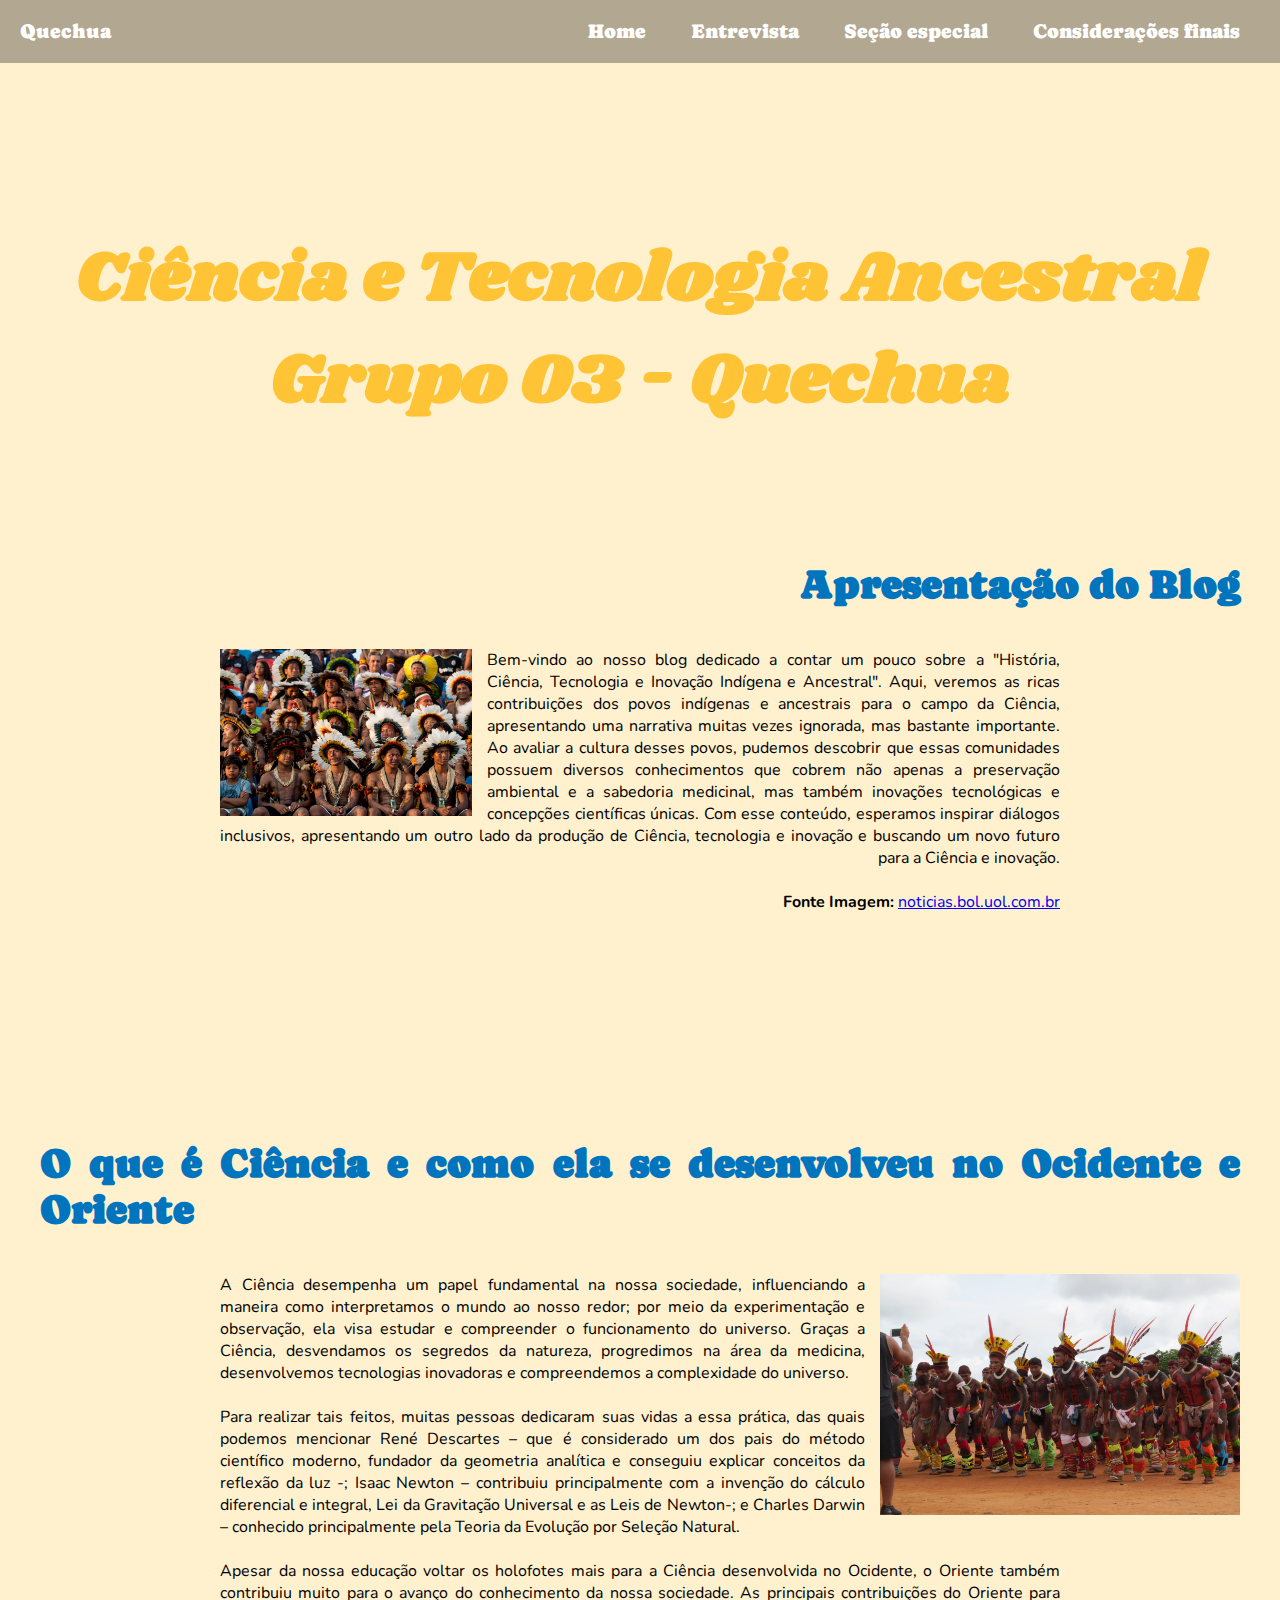
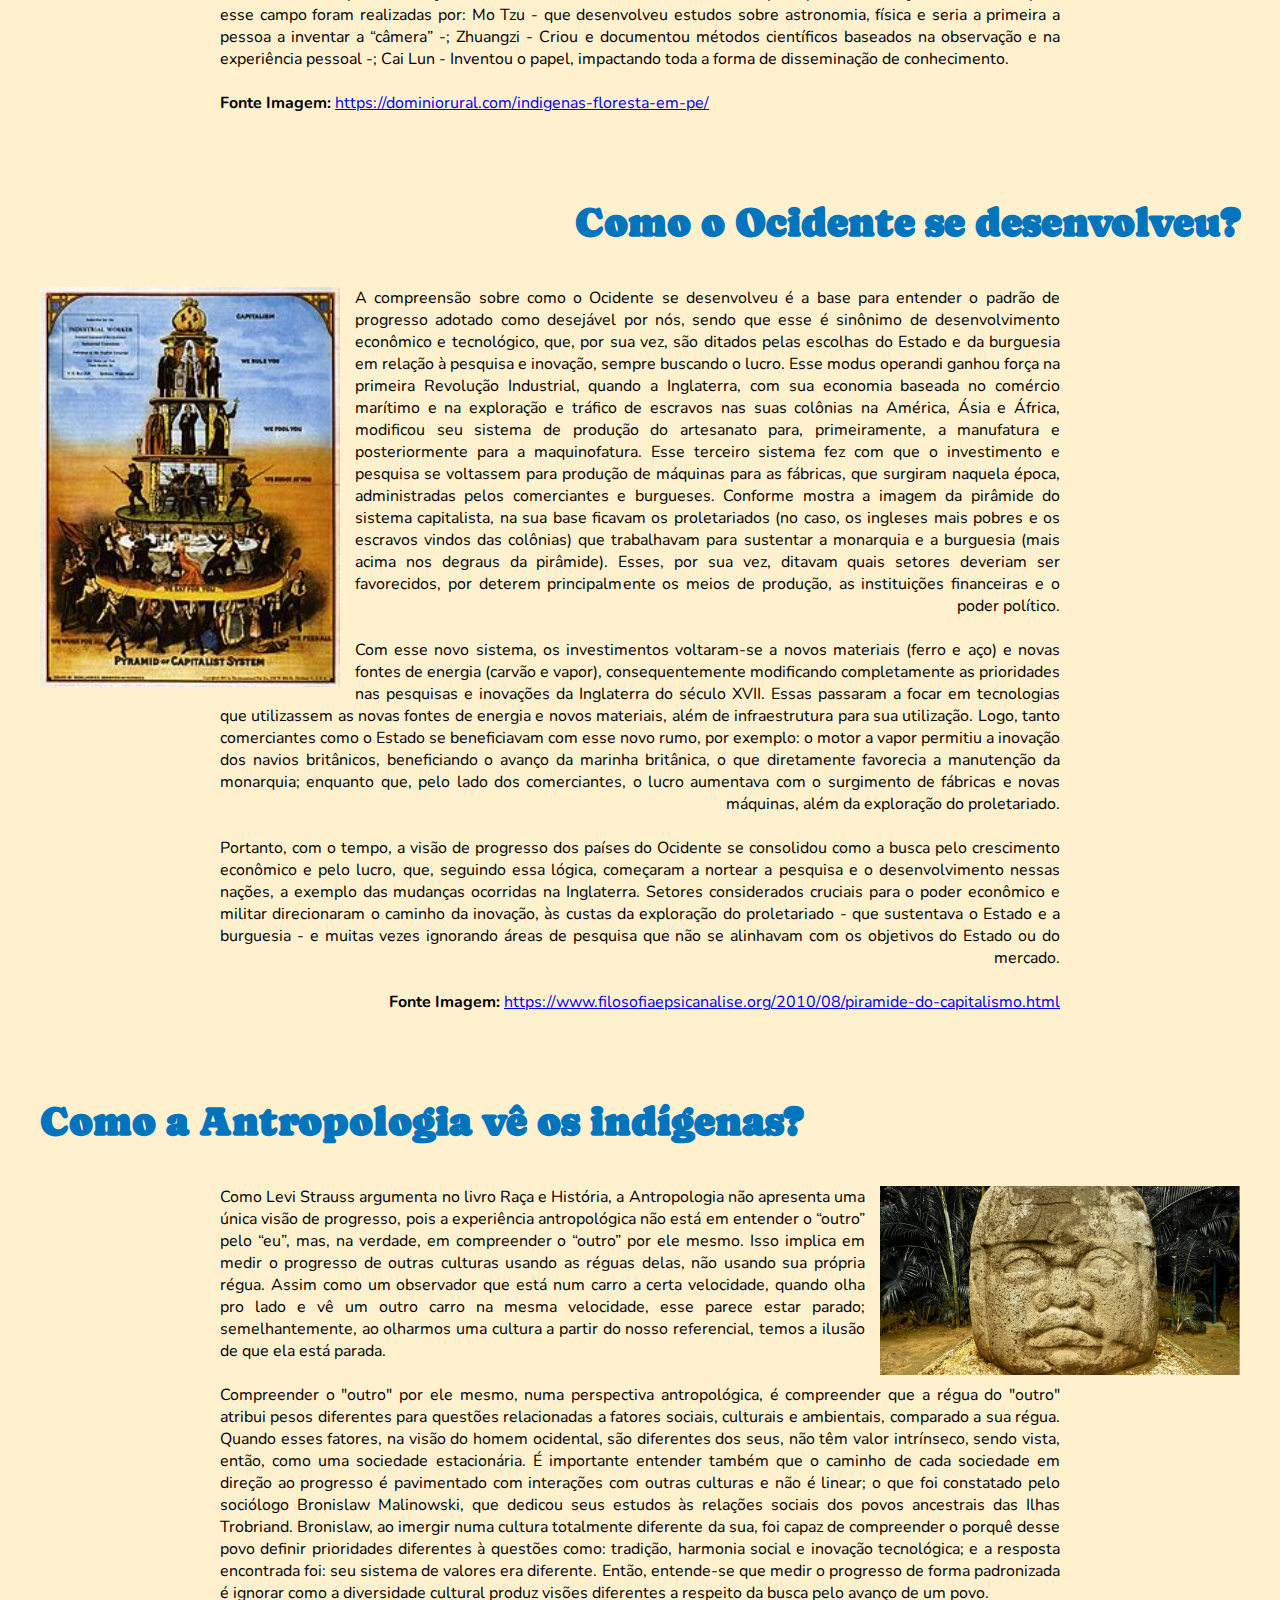
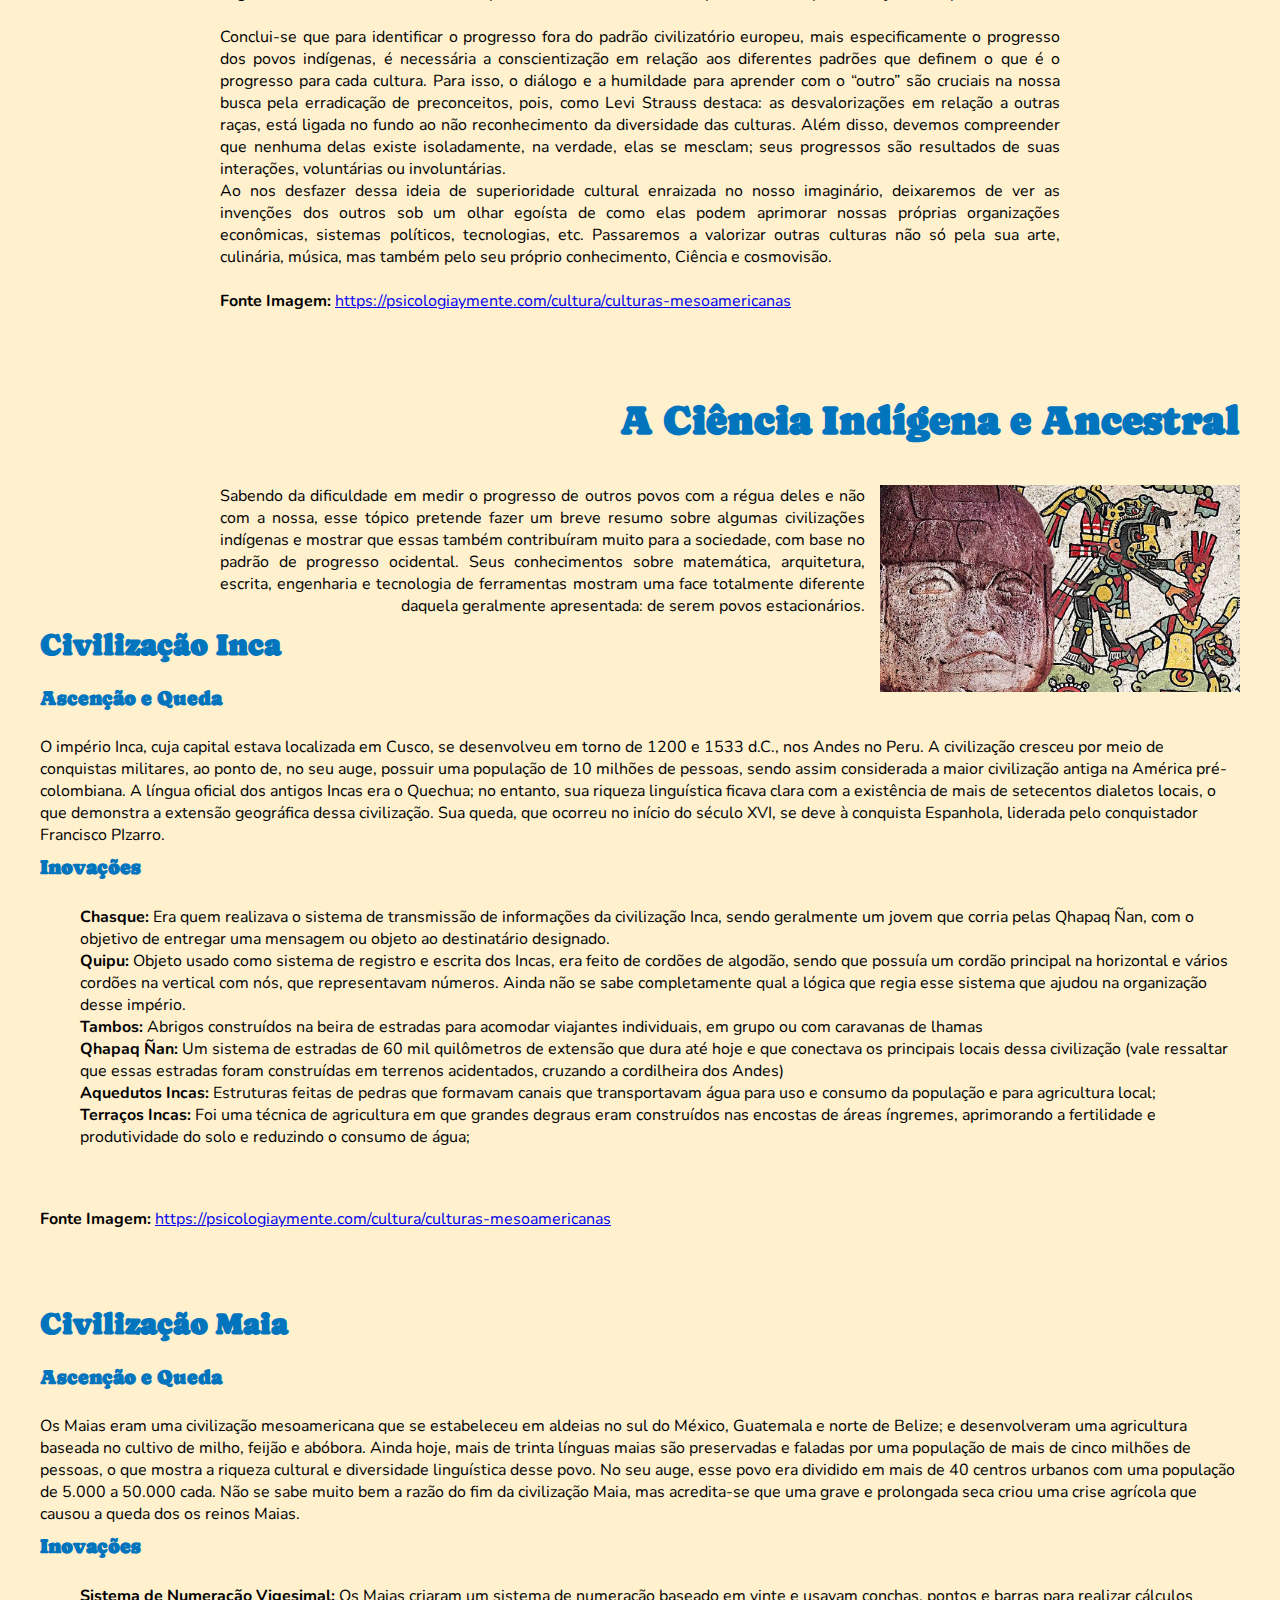
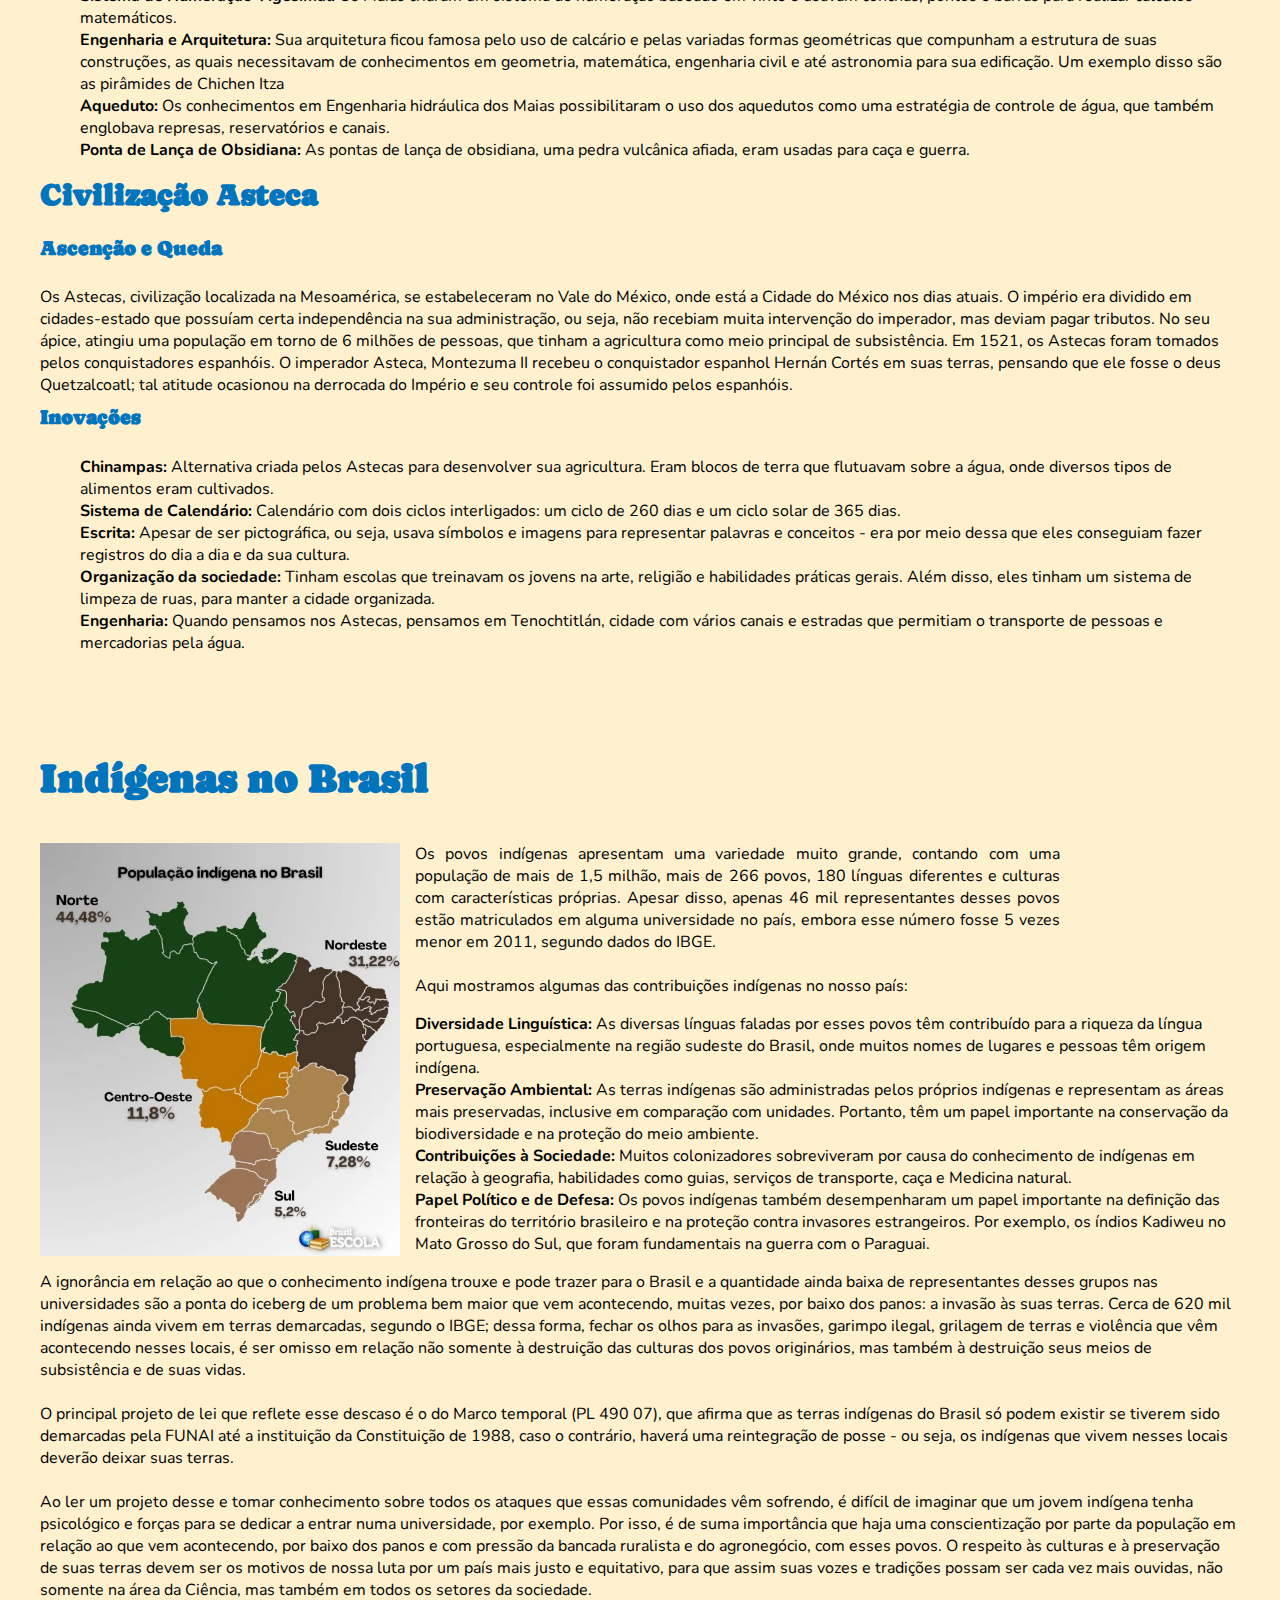
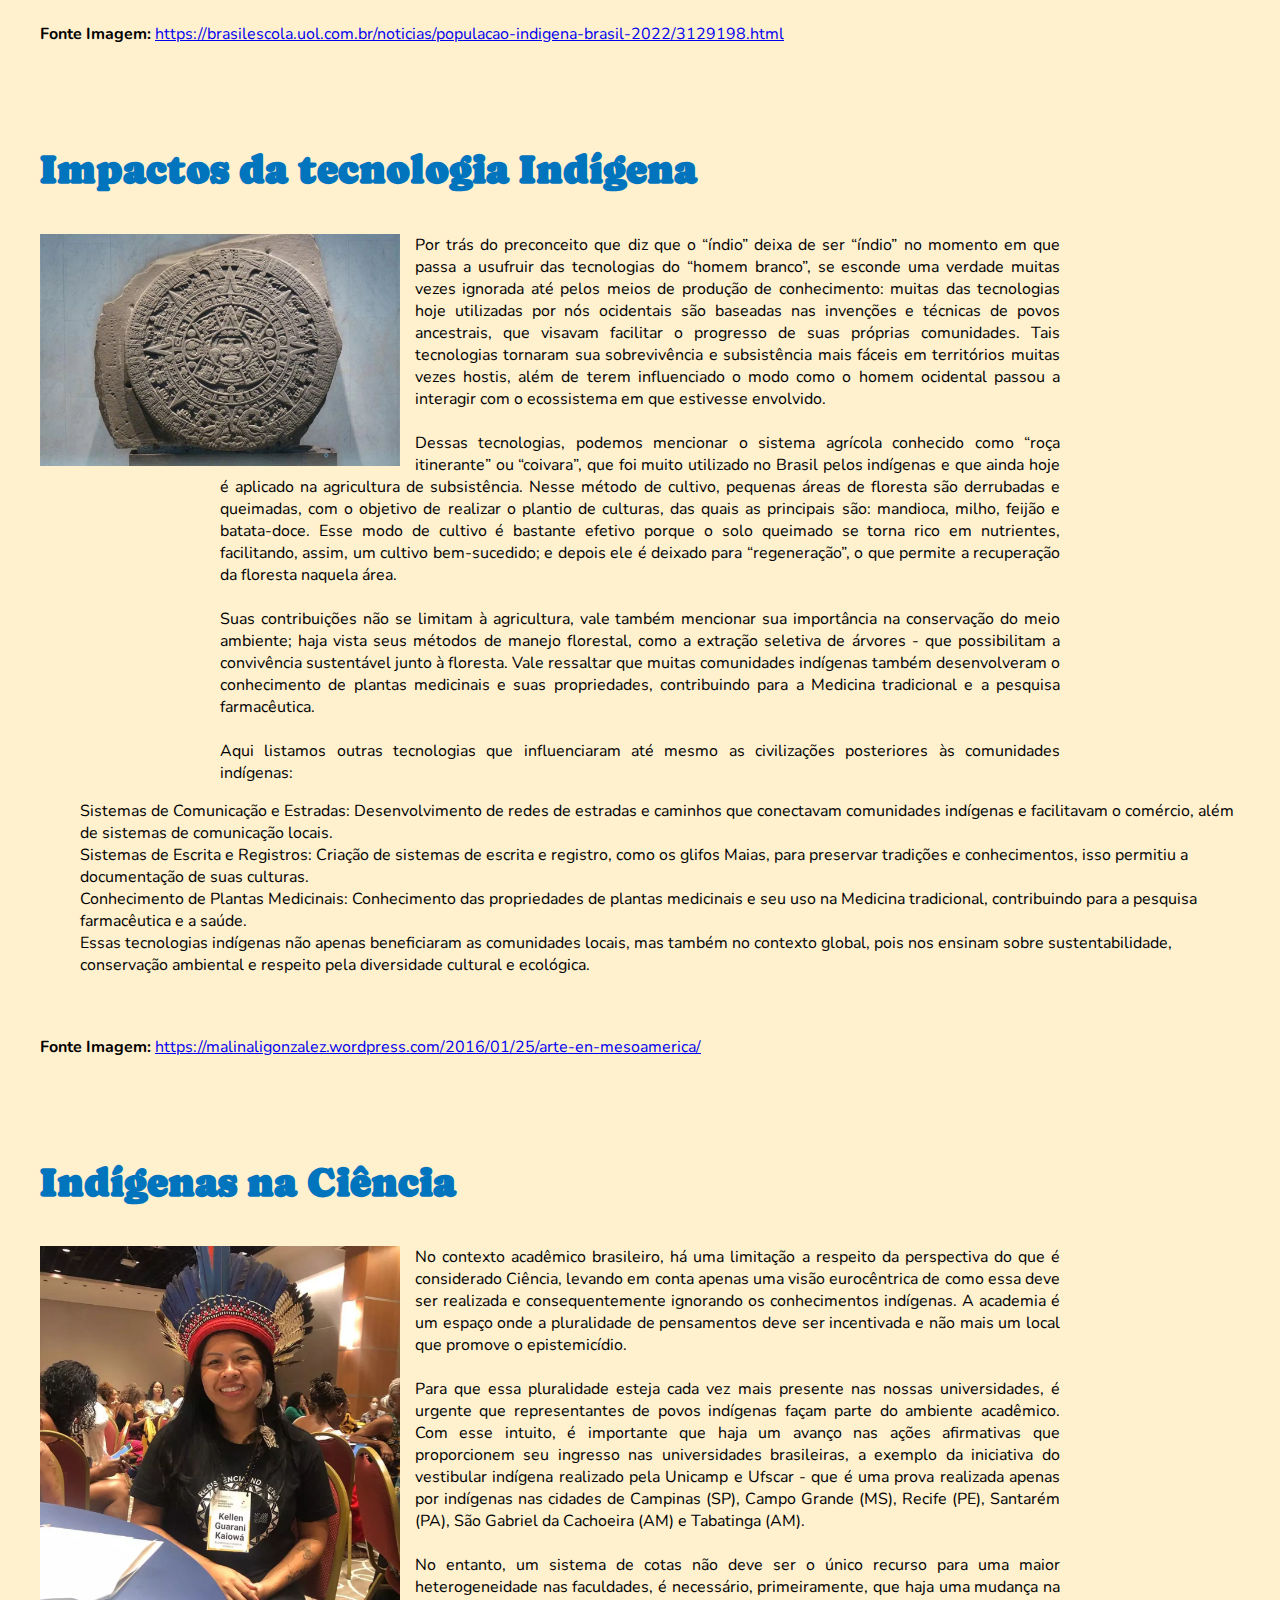
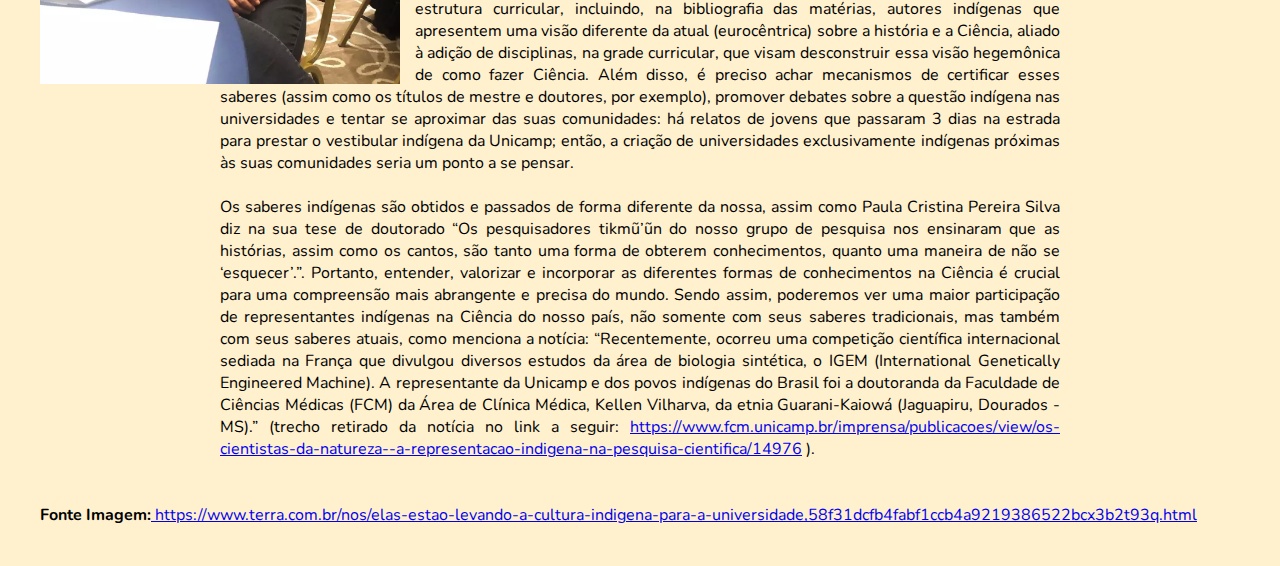
==== index.html @ 3c8a1bf6 "Nunca acaba" ====
<!DOCTYPE html>
<html lang="pt-BR">
<head>
    <meta charset="UTF-8">
    <meta name="viewport" content="width=device-width, initial-scale=1.0">
    <title>Blog Quechua</title>
    <link rel="stylesheet" href="styles.css">

    <link rel="preconnect" href="https://fonts.googleapis.com">
    <link rel="preconnect" href="https://fonts.gstatic.com" crossorigin>
    <link href="https://fonts.googleapis.com/css2?family=Dela+Gothic+One&family=Inter:wght@300&family=Shrikhand&display=swap" rel="stylesheet">
    <link href="https://fonts.googleapis.com/css2?family=Caprasimo&family=Dela+Gothic+One&family=Inter:wght@300&family=Shrikhand&display=swap" rel="stylesheet">
    <link href="https://fonts.googleapis.com/css2?family=Nunito:wght@300&display=swap" rel="stylesheet">
</head> 

<header>
    <div class="navbar">
        <div id="title">Quechua</div>
        <div>
            <a href="index.html">Home</a>
            <a href="entrevista.html">Entrevista</a>
            <a href="secaoespecial.html">Seção especial</a>
            <a href="consideracoesfinais.html">Considerações finais</a>

        </div>
    </div>

    <div class="video-container">
        <video autoplay loop muted id="video-bg" src="midia/vid2.mp4"></video>
    </div>

    <h1 id="headBar" style="white-space: pre-line">Ciência e Tecnologia Ancestral 
        Grupo 03 - Quechua</h1>
</header>

<body style="background-color: #FFF0CE;">
    
    <div class="content"><br>
        <h1 class="blog-title" id="boxRight">Apresentação do Blog</h1>
        
        <p class="blog-text" id="boxRight">
            <img class="blog-image" src="midia/image.jpg" id="imageRight" alt="Imagem 2">
            Bem-vindo ao nosso blog dedicado a contar um pouco sobre a "História, Ciência, Tecnologia e Inovação Indígena e
            Ancestral". Aqui, veremos as ricas contribuições dos povos indígenas e ancestrais para o campo da Ciência, apresentando
            uma narrativa muitas vezes ignorada, mas bastante importante. Ao avaliar a cultura desses povos, pudemos descobrir que
            essas comunidades possuem diversos conhecimentos que cobrem não apenas a preservação ambiental e a sabedoria medicinal,
            mas também inovações tecnológicas e concepções científicas únicas. Com esse conteúdo, esperamos inspirar diálogos
            inclusivos, apresentando um outro lado da produção de Ciência, tecnologia e inovação e buscando um novo futuro para a
            Ciência e inovação.<br><br>
            <b>Fonte Imagem:</b> <a href="noticias.bol.uol.com.br">noticias.bol.uol.com.br</a>
        </p>
    </div><br><br><br>

    <div class="content-box">
        <div class="content">
            <h1 class="blog-title" id="boxLeft">O que é Ciência e como ela se desenvolveu no Ocidente e Oriente</h1>
            <img class="blog-image" src="midia/image2.jpg" id="imageLeft" alt="Imagem 1">
            <p class="blog-text" id="boxLeft">
                A Ciência desempenha um papel fundamental na nossa sociedade, influenciando a maneira como interpretamos o mundo ao nosso redor; por meio da experimentação e observação, ela visa estudar e compreender o funcionamento do universo. Graças a Ciência, desvendamos os segredos da natureza, progredimos na área da medicina, desenvolvemos tecnologias inovadoras e compreendemos a complexidade do universo.
                <br><br> Para realizar tais feitos, muitas pessoas dedicaram suas vidas a essa prática, das quais podemos mencionar René Descartes – que é considerado um dos pais do método científico moderno, fundador da geometria analítica e conseguiu explicar conceitos da reflexão da luz -; Isaac Newton – contribuiu principalmente com a invenção do cálculo diferencial e integral, Lei da Gravitação Universal e as Leis de Newton-; e Charles Darwin – conhecido principalmente pela Teoria da Evolução por Seleção Natural.
                <br><br>Apesar da nossa educação voltar os holofotes mais para a Ciência desenvolvida no Ocidente, o Oriente também contribuiu muito para o avanço do conhecimento da nossa sociedade. As principais contribuições do Oriente para esse campo foram realizadas por: Mo Tzu - que desenvolveu estudos sobre astronomia, física e seria a primeira a pessoa a inventar a “câmera” -; Zhuangzi - Criou e documentou métodos científicos baseados na observação e na experiência pessoal -; Cai Lun - Inventou o papel, impactando toda a forma de disseminação de conhecimento.
                <br><br><b>Fonte Imagem:</b> <a href="https://dominiorural.com/indigenas-floresta-em-pe/">https://dominiorural.com/indigenas-floresta-em-pe/</a>
            </p>
        </div>
        
        <div class="content">
            <h1 class="blog-title" id="boxRight">Como o Ocidente se desenvolveu?</h1>
            <img class="blog-image" src="midia/piramide-capitalista.jpg" id="imageRight" alt="Imagem 2" height="400px" width="300px">
            <p class="blog-text" id="boxRight">
               
A compreensão sobre como o Ocidente se desenvolveu é a base para entender o padrão de progresso adotado como desejável por nós, sendo que esse é sinônimo de desenvolvimento econômico e tecnológico, que, por sua vez, são ditados pelas escolhas do Estado e da burguesia em relação à pesquisa e inovação, sempre buscando o lucro. Esse modus operandi ganhou força na primeira Revolução Industrial, quando a Inglaterra, com sua economia baseada no comércio marítimo e na exploração e tráfico de escravos nas suas colônias na América, Ásia e África, modificou seu sistema de produção do artesanato para, primeiramente, a manufatura e posteriormente para a maquinofatura. Esse terceiro sistema fez com que o investimento e pesquisa se voltassem para produção de máquinas para as fábricas, que surgiram naquela época, administradas pelos comerciantes e burgueses. 
Conforme mostra a imagem da pirâmide do sistema capitalista, na sua base ficavam os proletariados (no caso, os ingleses mais pobres e os escravos vindos das colônias) que trabalhavam para sustentar a monarquia e a burguesia (mais acima nos degraus da pirâmide). Esses, por sua vez, ditavam quais setores deveriam ser favorecidos, por deterem principalmente os meios de produção, as instituições financeiras e o poder político.

                <br><br>Com esse novo sistema, os investimentos voltaram-se a novos materiais (ferro e aço) e novas fontes de energia (carvão e vapor), consequentemente modificando completamente as prioridades nas pesquisas e inovações da Inglaterra do século XVII. Essas passaram a focar em tecnologias que utilizassem as novas fontes de energia e novos materiais, além de infraestrutura para sua utilização. Logo, tanto comerciantes como o Estado se beneficiavam com esse novo rumo, por exemplo: o motor a vapor permitiu a inovação dos navios britânicos, beneficiando o avanço da marinha britânica, o que diretamente favorecia a manutenção da monarquia; enquanto que, pelo lado dos comerciantes, o lucro aumentava com o surgimento de fábricas e novas máquinas, além da exploração do proletariado.

                <br><br>Portanto, com o tempo, a visão de progresso dos países do Ocidente se consolidou como a busca pelo crescimento econômico e pelo lucro, que, seguindo essa lógica, começaram a nortear a pesquisa e o desenvolvimento nessas nações, a exemplo das mudanças ocorridas na Inglaterra. Setores considerados cruciais para o poder econômico e militar direcionaram o caminho da inovação, às custas da exploração do proletariado - que sustentava o Estado e a burguesia -  e muitas vezes ignorando áreas de pesquisa que não se alinhavam com os objetivos do Estado ou do mercado. 

                <br><br><b>Fonte Imagem:</b> <a href="https://www.filosofiaepsicanalise.org/2010/08/piramide-do-capitalismo.html">https://www.filosofiaepsicanalise.org/2010/08/piramide-do-capitalismo.html</a>

            </p>
        </div>

        <div class="content">
            <h1 class="blog-title" id="boxLeft">
                Como a Antropologia vê os indígenas?</h1>
            <img class="blog-image" src="midia/image5.jpg" id="imageLeft" alt="Imagem 4">
            <p class="blog-text" id="boxLeft">
            
                Como Levi Strauss argumenta no livro Raça e História, a Antropologia não apresenta uma única visão de progresso, pois a experiência antropológica não está em entender o “outro” pelo “eu”, mas, na verdade, em compreender o “outro” por ele mesmo. Isso implica em medir o progresso de outras culturas usando as réguas delas, não usando sua própria régua. Assim como um observador que está num carro a certa velocidade, quando olha pro lado e vê um outro carro na mesma velocidade, esse parece estar parado; semelhantemente, ao olharmos uma cultura a partir do nosso referencial, temos a ilusão de que ela está parada.

                <br><br>Compreender o "outro" por ele mesmo, numa perspectiva antropológica, é compreender que a régua do "outro" atribui pesos diferentes para questões relacionadas a fatores sociais, culturais e ambientais, comparado a sua régua. Quando esses fatores, na visão do homem ocidental, são diferentes dos seus, não têm valor intrínseco, sendo vista, então, como uma sociedade estacionária. 
                É importante entender também que o caminho de cada sociedade em direção ao progresso é pavimentado com interações com outras culturas e não é linear; o que foi constatado pelo sociólogo Bronislaw Malinowski, que dedicou seus estudos às relações sociais dos povos ancestrais das Ilhas Trobriand.
              Bronislaw, ao imergir numa cultura totalmente diferente da sua, foi capaz de compreender o porquê desse povo definir prioridades diferentes à questões como: tradição, harmonia social e inovação tecnológica; e a resposta encontrada foi: seu sistema de valores era diferente. Então, entende-se que medir o progresso de forma padronizada é ignorar como a diversidade cultural produz visões diferentes a respeito da busca pelo avanço de um povo.

                <br><br>Conclui-se que para identificar o progresso fora do padrão civilizatório europeu, 
                mais especificamente o progresso dos povos indígenas, é necessária a conscientização em relação aos diferentes padrões que definem o que é o progresso para cada cultura. Para isso, o diálogo e a humildade para aprender com o “outro” são cruciais na nossa busca pela erradicação de preconceitos, pois, como Levi Strauss destaca: as desvalorizações em relação a outras raças, está ligada no fundo ao não reconhecimento da diversidade das culturas. Além disso, devemos compreender que nenhuma delas existe isoladamente, na verdade, elas se mesclam; seus progressos são resultados de suas interações, voluntárias ou involuntárias.
                <br>Ao nos desfazer dessa ideia de superioridade cultural enraizada no nosso imaginário, deixaremos de ver as invenções dos outros sob um olhar egoísta de como elas podem aprimorar nossas próprias organizações econômicas, sistemas políticos, tecnologias, etc. Passaremos a valorizar outras culturas não só pela sua arte, culinária, música, mas também pelo seu próprio conhecimento, Ciência e cosmovisão.
    
            
            <br><br><b>Fonte Imagem:</b> <a href="https://psicologiaymente.com/cultura/culturas-mesoamericanas">https://psicologiaymente.com/cultura/culturas-mesoamericanas</a>

            </p>
        </div>

        <div class="content">
            <h1 class="blog-title" id="boxRight">A Ciência Indígena e Ancestral</h1>

            <img class="blog-image" src="midia/image4.jpg" id="imageLeft" alt="Imagem 4">
            <p class="blog-text" id="boxRight">
                Sabendo da dificuldade em medir o progresso de outros povos com a régua deles e não com a nossa, esse tópico pretende fazer um breve resumo sobre algumas civilizações indígenas e mostrar que essas também contribuíram muito para a sociedade, com base no padrão de progresso ocidental. Seus conhecimentos sobre matemática, arquitetura, escrita, engenharia e tecnologia de ferramentas mostram uma face totalmente diferente daquela geralmente apresentada: de serem povos estacionários. 
                <br>
                <h2>Civilização Inca</h2>
                    
                <h4>Ascenção e Queda</h4>
                O império Inca, cuja capital estava localizada em Cusco, se desenvolveu em torno de 1200 e 1533 d.C., nos Andes no Peru. A civilização cresceu por meio de conquistas militares, ao ponto de, no seu auge, possuir uma população de 10 milhões de pessoas, sendo assim considerada a maior civilização antiga na América pré-colombiana. A língua oficial dos antigos Incas era o Quechua; no entanto, sua riqueza linguística ficava clara com a existência de mais de setecentos dialetos locais, o que demonstra a extensão geográfica dessa civilização.

                Sua queda, que ocorreu no início do século XVI, se deve à conquista Espanhola, liderada pelo conquistador Francisco PIzarro.
                <h4>Inovações</h4>

                <ul>
                    <li>
                        <b>Chasque:</b> Era quem realizava o sistema de transmissão de informações da civilização Inca, sendo geralmente um jovem que corria pelas Qhapaq Ñan, com o objetivo de entregar uma mensagem ou objeto ao destinatário designado.
                        </li>
                    <li>
                        <b>Quipu:</b> Objeto usado como sistema de registro e escrita dos Incas, era feito de cordões de algodão, sendo que possuía um cordão principal na horizontal e vários cordões na vertical com nós, que representavam números. Ainda não se sabe completamente qual a lógica que regia esse sistema que ajudou na organização desse império.
                        </li>
                    <li><b>Tambos:</b> Abrigos construídos na beira de estradas para acomodar viajantes individuais, em grupo ou com caravanas de lhamas 
                    </li>
                    <li><b>Qhapaq Ñan:</b> Um sistema de estradas de 60 mil quilômetros de extensão que dura até hoje e que conectava os principais locais dessa civilização (vale ressaltar que essas estradas foram construídas em terrenos acidentados, cruzando a cordilheira dos Andes)</li>
                    <li><b>Aquedutos Incas:</b> Estruturas feitas de pedras que formavam canais que transportavam água para uso e consumo da população e para agricultura local; </li>
                    <li><b>Terraços Incas:</b> Foi uma técnica de agricultura em que grandes degraus eram construídos nas encostas de áreas íngremes, aprimorando a fertilidade e produtividade do solo e reduzindo o consumo de água;
                    </li>
                </ul>
                
                <br><br><b>Fonte Imagem:</b> <a href="https://medium.com/@hamzabneb/mesoamerica-complex-societies-29d459e23c38">https://psicologiaymente.com/cultura/culturas-mesoamericanas</a>
                
                <br><br><br><br>                 
                  

                <h2>Civilização Maia</h2>

                <h4>Ascenção e Queda</h4>
                
                Os Maias eram uma civilização mesoamericana que se estabeleceu em aldeias no sul do México, Guatemala e norte de Belize; e desenvolveram uma agricultura baseada no cultivo de milho, feijão e abóbora. Ainda hoje, mais de trinta línguas maias são preservadas e faladas por uma população de mais de cinco milhões de pessoas, o que mostra a riqueza cultural e diversidade linguística desse povo. No seu auge, esse povo era dividido em mais de 40 centros urbanos com uma população de 5.000 a 50.000 cada.
                Não se sabe muito bem a razão do fim da civilização Maia, mas acredita-se que uma grave e prolongada seca criou uma crise agrícola que causou a queda dos os reinos Maias.
                <h4>Inovações</h4>

                
                <ul>
                    <li><b>Sistema de Numeração Vigesimal:</b> Os Maias criaram um sistema de numeração baseado em vinte e usavam conchas, pontos e barras para realizar cálculos matemáticos.</li>
                    <li><b>Engenharia e Arquitetura:</b> Sua arquitetura ficou famosa pelo uso de calcário e pelas variadas formas geométricas que compunham a estrutura de suas construções, as quais necessitavam de conhecimentos em geometria, matemática, engenharia civil e até astronomia para sua edificação. Um exemplo disso são as pirâmides de Chichen Itza
                    </li>
                    <li><b>Aqueduto:</b> Os conhecimentos em Engenharia hidráulica dos Maias possibilitaram o uso dos aquedutos como uma estratégia de controle de água, que também englobava represas, reservatórios e canais.</li>
                    <li><b>Ponta de Lança de Obsidiana:</b> As pontas de lança de obsidiana, uma pedra vulcânica afiada, eram usadas para caça e guerra.</li>
                </ul>

                <h2>Civilização Asteca</h2>

                <h4>Ascenção e Queda</h4>
                
                Os Astecas, civilização localizada na Mesoamérica, se estabeleceram no Vale do México, onde está a Cidade do México nos dias atuais. O império era dividido em cidades-estado que possuíam certa independência na sua administração, ou seja, não recebiam muita intervenção do imperador, mas deviam pagar tributos. No seu ápice, atingiu uma população em torno de 6 milhões de pessoas, que tinham a agricultura como meio principal de subsistência.

                Em 1521, os Astecas foram tomados pelos conquistadores espanhóis. O imperador Asteca, Montezuma II recebeu o conquistador espanhol Hernán Cortés em suas terras, pensando que ele fosse o deus Quetzalcoatl; tal atitude ocasionou na derrocada do Império e seu controle foi assumido pelos espanhóis.

                
                <h4>Inovações</h4>

                <ul>
                    <li><b>Chinampas:</b>  Alternativa criada pelos Astecas para desenvolver sua agricultura. Eram blocos de terra que flutuavam sobre a água, onde diversos tipos de alimentos eram cultivados.
                    </li>
                    <li><b>Sistema de Calendário:</b> Calendário com dois ciclos interligados: um ciclo de 260 dias e um ciclo solar de 365 dias.
                    </li>
                    <li><b>Escrita:</b> Apesar de ser pictográfica, ou seja, usava símbolos e imagens para representar palavras e conceitos - era por meio dessa que eles conseguiam fazer registros do dia a dia e da sua cultura.
                    </li>
                    
                    <li><b>Organização da sociedade:</b> Tinham escolas que treinavam os jovens na arte, religião e habilidades práticas gerais. Além disso, eles tinham um sistema de limpeza de ruas, para manter a cidade organizada.

                    <li><b>Engenharia:</b> Quando pensamos nos Astecas, pensamos em Tenochtitlán, cidade com vários canais e estradas que permitiam o transporte de pessoas e mercadorias pela água.</li>
                    
                  </ul>
            </p>      
        </div>    
                
            <div class="content">
                <h1 class="blog-title" id="boxLeft">
                    Indígenas no Brasil</h1>
                <img class="blog-image" src="midia/grafico-porcentagem-indigenas.png" id="imageRight" alt="Imagem da diferença dos territórios indigenas">
                <p class="blog-text" id="boxLeft">
                    
                   
                    Os povos indígenas apresentam uma variedade muito grande, contando com uma população de mais de 1,5 milhão, mais de 266 povos, 180 línguas diferentes e culturas com características próprias. Apesar disso, apenas 46 mil representantes desses povos estão matriculados em alguma universidade no país, embora esse número fosse 5 vezes menor em 2011, segundo dados do IBGE.

                    <br><br>Aqui mostramos algumas das contribuições indígenas no nosso país:

                  
                    
                    <ul>
                        <li> <b>Diversidade Linguística:</b> As diversas línguas faladas por esses povos têm contribuído para a riqueza da língua portuguesa, especialmente na região sudeste do Brasil, onde muitos nomes de lugares e pessoas têm origem indígena.</li>
                        <li><b>Preservação Ambiental:</b> As terras indígenas são administradas pelos próprios indígenas e representam as áreas mais preservadas, inclusive em comparação com unidades. Portanto, têm um papel importante na conservação da biodiversidade e na proteção do meio ambiente.</li>
                        <li><b>Contribuições à Sociedade:</b> Muitos colonizadores sobreviveram por causa do conhecimento de indígenas em relação à geografia, habilidades como guias, serviços de transporte, caça e Medicina natural.</li>
                        <li><b>Papel Político e de Defesa:</b> Os povos indígenas também desempenharam um papel importante na definição das fronteiras do território brasileiro e na proteção contra invasores estrangeiros. Por exemplo, os índios Kadiweu no Mato Grosso do Sul, que foram fundamentais na guerra com o Paraguai.</li>
                    </ul>

                    A ignorância em relação ao que o conhecimento indígena trouxe e pode trazer para o Brasil e a quantidade ainda baixa de representantes desses grupos nas universidades são a ponta do iceberg de um problema bem maior que vem acontecendo, muitas vezes, por baixo dos panos: a invasão às suas terras. Cerca de 620 mil indígenas ainda vivem em terras demarcadas, segundo o IBGE; dessa forma, fechar os olhos para as invasões, garimpo ilegal, grilagem de terras e violência que vêm acontecendo nesses locais, é ser omisso em relação não somente à destruição das culturas dos povos originários, mas também à destruição seus meios de subsistência e de suas vidas.
                   
                    <br><br>O principal projeto de lei que reflete esse descaso é o do Marco temporal (PL 490 07), que afirma que as terras indígenas do Brasil só podem existir se tiverem sido demarcadas pela FUNAI até a instituição da Constituição de 1988, caso o contrário, haverá uma reintegração de posse - ou seja, os indígenas que vivem nesses locais deverão deixar suas terras.

                    <br><br> Ao ler um projeto desse e tomar conhecimento sobre todos os ataques que essas comunidades vêm sofrendo, é difícil de imaginar que um jovem indígena tenha psicológico e forças para se dedicar a entrar numa universidade, por exemplo. Por isso, é de suma importância que haja uma conscientização por parte da população em relação ao que vem acontecendo, por baixo dos panos e com pressão da bancada ruralista e do agronegócio, com esses povos. O respeito às culturas e à preservação de suas terras devem ser os motivos de nossa luta por um país mais justo e equitativo, para que assim suas vozes e tradições possam ser cada vez mais ouvidas, não somente na área da Ciência, mas também em todos os setores da sociedade.
                    <br><br><b>Fonte Imagem:</b> <a href="https://brasilescola.uol.com.br/noticias/populacao-indigena-brasil-2022/3129198.html">https://brasilescola.uol.com.br/noticias/populacao-indigena-brasil-2022/3129198.html</a>

                </p>
            </div>

            <div class="content">
                <h1 class="blog-title" id="boxLeft">
                    Impactos da tecnologia Indígena</h1>
                <img class="blog-image" src="midia/image3.png" id="imageRight" alt="Imagem da diferença dos territórios indigenas">
                <p class="blog-text" id="boxLeft">
                    
                    
                    Por trás do preconceito que diz que o “índio” deixa de ser “índio” no momento em que passa a usufruir das tecnologias do “homem branco”, se esconde uma verdade muitas vezes ignorada até pelos meios de produção de conhecimento: muitas das tecnologias hoje utilizadas por nós ocidentais são baseadas nas invenções e técnicas de povos ancestrais, que visavam facilitar o progresso de suas próprias comunidades. Tais tecnologias tornaram  sua sobrevivência e subsistência mais fáceis em territórios muitas vezes hostis, além de terem influenciado o modo como o homem ocidental passou a interagir com o ecossistema em que estivesse envolvido.

                    <br><br>Dessas tecnologias, podemos mencionar o sistema agrícola conhecido como “roça itinerante” ou “coivara”, que foi muito utilizado no Brasil pelos indígenas e que ainda hoje é aplicado na agricultura de subsistência. Nesse método de cultivo, pequenas áreas de floresta são derrubadas e queimadas, com o objetivo de realizar o plantio de culturas, das quais as principais são: mandioca, milho, feijão e batata-doce. Esse modo de cultivo é bastante efetivo porque o solo queimado se torna rico em nutrientes, facilitando, assim, um cultivo bem-sucedido; e depois ele é deixado para “regeneração”, o que permite a recuperação da floresta naquela área.

                    <br><br>Suas contribuições não se limitam à agricultura, vale também mencionar sua importância na conservação do meio ambiente; haja vista seus métodos de manejo florestal, como a extração seletiva de árvores - que possibilitam a convivência sustentável junto à floresta.
                    Vale ressaltar que muitas comunidades indígenas também desenvolveram o conhecimento de plantas medicinais e suas propriedades, contribuindo para a Medicina tradicional e a pesquisa farmacêutica.
                    
                    <br><br>Aqui listamos outras tecnologias que influenciaram até mesmo as civilizações posteriores às comunidades indígenas:

                    <ul>
                        <li>Sistemas de Comunicação e Estradas: Desenvolvimento de redes de estradas e caminhos que conectavam comunidades indígenas e facilitavam o comércio, além de sistemas de comunicação locais.</li>
                        <li>Sistemas de Escrita e Registros: Criação de sistemas de escrita e registro, como os glifos Maias, para preservar tradições e conhecimentos, isso permitiu a documentação de suas culturas.</li>
                        <li>Conhecimento de Plantas Medicinais: Conhecimento das propriedades de plantas medicinais e seu uso na Medicina tradicional, contribuindo para a pesquisa farmacêutica e a saúde.</li>
                        <li>Essas tecnologias indígenas não apenas beneficiaram as comunidades locais, mas também no contexto global, pois nos ensinam sobre sustentabilidade, conservação ambiental e respeito pela diversidade cultural e ecológica.</li>
                    </ul>

                    <br><br><b>Fonte Imagem:</b> <a href="https://malinaligonzalez.wordpress.com/2016/01/25/arte-en-mesoamerica/">https://malinaligonzalez.wordpress.com/2016/01/25/arte-en-mesoamerica/</a>

                </p>
            </div>
            
            
            <div class="content">
                <div id="link-entrevista"><h1 class="blog-title " id="boxLeft">Indígenas na Ciência</h1></div>
                <img class="blog-image" src="midia/image7.png" id="imageRight" alt="Imagem da diferença dos territórios indigenas">
                <p class="blog-text" id="boxLeft">
                    No contexto acadêmico brasileiro, há uma limitação a respeito da perspectiva do que é considerado Ciência, levando em conta apenas uma visão eurocêntrica de como essa deve ser realizada e consequentemente ignorando os conhecimentos indígenas. A academia é um espaço onde a pluralidade de pensamentos deve ser incentivada e não mais um local que promove o epistemicídio.

                    <br><br>Para que essa pluralidade esteja cada vez mais presente nas nossas universidades, é urgente que representantes de povos indígenas façam parte do ambiente acadêmico. Com esse intuito, é importante que haja um avanço nas ações afirmativas que proporcionem seu ingresso nas universidades brasileiras, a exemplo da iniciativa do vestibular indígena realizado pela Unicamp e Ufscar - que é uma prova realizada apenas por indígenas nas cidades de Campinas (SP), Campo Grande (MS), Recife (PE), Santarém (PA), São Gabriel da Cachoeira (AM) e Tabatinga (AM). 

                    <br><br>No entanto, um sistema de cotas não deve ser o único recurso para uma maior heterogeneidade nas faculdades, é necessário, primeiramente, que haja uma mudança na estrutura curricular, incluindo, na bibliografia das matérias, autores indígenas que apresentem uma visão diferente da atual (eurocêntrica) sobre a história e a Ciência, aliado à adição de disciplinas, na grade curricular, que visam desconstruir essa visão hegemônica de como fazer Ciência. Além disso, é preciso achar mecanismos de certificar esses saberes (assim como os títulos de mestre e doutores, por exemplo), promover debates sobre a questão indígena nas universidades e tentar se aproximar das suas comunidades: há relatos de jovens que passaram 3 dias na estrada para prestar o vestibular indígena da Unicamp; então, a criação de universidades exclusivamente indígenas próximas às suas comunidades seria um ponto a se pensar.

                    <br><br> Os saberes indígenas são obtidos e passados de forma diferente da nossa, assim como Paula Cristina Pereira Silva diz na sua tese de doutorado “Os pesquisadores tikmũ’ũn do nosso grupo de pesquisa nos ensinaram que as histórias, assim como os cantos, são tanto uma forma de obterem conhecimentos, quanto uma maneira de não se ‘esquecer’.”. Portanto, entender, valorizar e incorporar as diferentes formas de conhecimentos na Ciência é crucial para uma compreensão mais abrangente e precisa do mundo. Sendo assim, poderemos ver uma maior participação de representantes indígenas na Ciência do nosso país, não somente com seus saberes tradicionais, mas também com seus saberes atuais, como menciona a notícia: “Recentemente, ocorreu uma competição científica internacional sediada na França que divulgou diversos estudos da área de biologia sintética, o IGEM (International Genetically Engineered Machine). A representante da Unicamp e dos povos indígenas do Brasil foi a doutoranda da Faculdade de Ciências Médicas (FCM) da Área de Clínica Médica, Kellen Vilharva, da etnia Guarani-Kaiowá (Jaguapiru, Dourados - MS).” (trecho retirado da notícia no link a seguir: <a href="https://www.fcm.unicamp.br/imprensa/publicacoes/view/os-cientistas-da-natureza--a-representacao-indigena-na-pesquisa-cientifica/14976">https://www.fcm.unicamp.br/imprensa/publicacoes/view/os-cientistas-da-natureza--a-representacao-indigena-na-pesquisa-cientifica/14976</a> ).
                                    
                   </p>
                   <br><br><b>Fonte Imagem:</b><a href="https://www.terra.com.br/nos/elas-estao-levando-a-cultura-indigena-para-a-universidade,58f31dcfb4fabf1ccb4a9219386522bcx3b2t93q.html"> https://www.terra.com.br/nos/elas-estao-levando-a-cultura-indigena-para-a-universidade,58f31dcfb4fabf1ccb4a9219386522bcx3b2t93q.html</a>
                
            </div>
    </div>
</body>
</html>
---- styles.css ----
body {
    font-family: 'Nunito', sans-serif;
    margin: 0;
    padding: 0;
}

.navbar {
    background-color: rgba(0,0,0,0.3);

    font-family: 'Caprasimo', serif;
    font-size: 20px;
    
    color: rgb(255, 255, 255);
    display: flex;
    justify-content: space-between;
    align-items: center;
    padding: 20px 20px;
}

.navbar #title{
    color: rgb(255, 255, 255);
}

.navbar a {
    padding: 20px 20px;
    color: rgb(255, 255, 255);
    text-decoration: none;
}

.navbar a:hover{
    background-color: rgb(12, 53, 106);
    transition: 0.3s;
}

.video-container {
    z-index: -100;
    width:100%;
    height:55%;
    overflow:hidden;
    position:absolute;
    top:0;
    left:0;
}
    
#video-bg{
    width:100%;

}

#video-content{
    height: 480px; 
    width: 640px;

    display: block;
    margin-left: auto;
    margin-right: auto;
}

.content-box{
    margin-top:6%;
}

.content {
    margin: 20px;
    padding: 20px;
}

.image-box{
    width: 40%; 
    margin: 0 auto; 
}

.image-box img{
    width: 100%; 
}

table {
    border-collapse: collapse;
    border-spacing: 0;
    justify-content: center;
    align-items: center;
    vertical-align: middle;

}

h1 {
    margin-top: 150px;
    text-align: center;
    padding: 15px 0px;
    color: #0174BE;

}

h2 {
    color: #0174BE;
}

#h2-right {
    text-align-last: right !important;
}

h4 {
    color: #0174BE;
}

#headBar{
    font-family: 'Shrikhand', serif;
    font-size: 70px;
    color: #FFC436;
}

.content h1{
    font-family: 'Caprasimo', serif;
    font-size: 40px;
    margin-top: 10px;
}

.content h2{
    font-family: 'Caprasimo', serif;
    font-size: 30px;
    margin-top: 10px;
}

.content h4{
    font-family: 'Caprasimo', serif;
    font-size: 20px;
    margin-top: 10px;
}



#boxRight{
    text-align: justify;
    text-align-last: right !important;
}

#boxLeft{
    text-align: justify;
    text-align-last: left !important;
}

.blog-title {
    font-size: 24px;
    font-weight: bold;
}

.blog-image {
    max-width: 30%;
    max-height: 20%;
    display: block;
}

#imageRight{
    margin-right: 15px;
    float: left;
}

#imageLeft{
    margin-left: 15px;
    float: right;
}


.blog-text {
    font-family: 'Nunito', sans-serif;
    font-size: 16px;
    width: 70%;
    margin: 0 auto; 
}

ul{
    font-family: 'Nunito', sans-serif;
    font-size: 16px;
    list-style-type: none;
}
.grupo-title h1 {
    text-align: center;
}
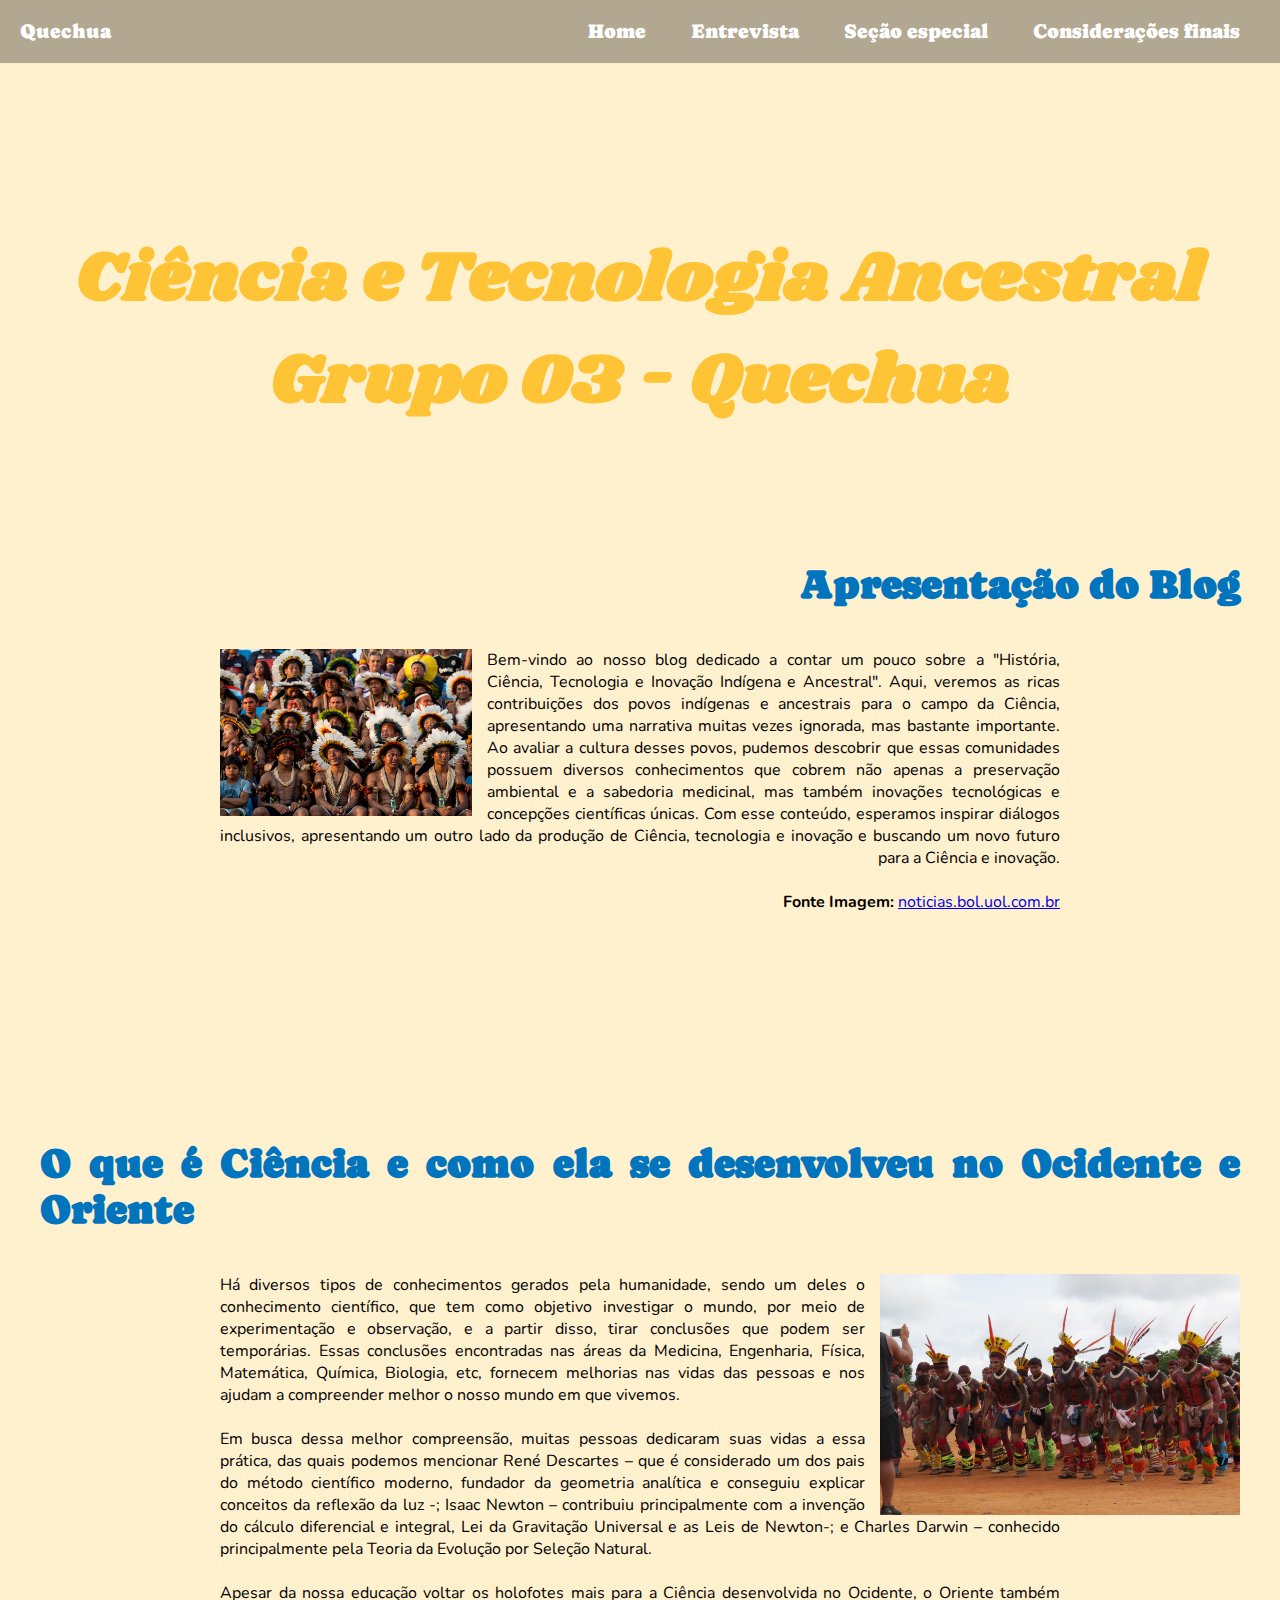
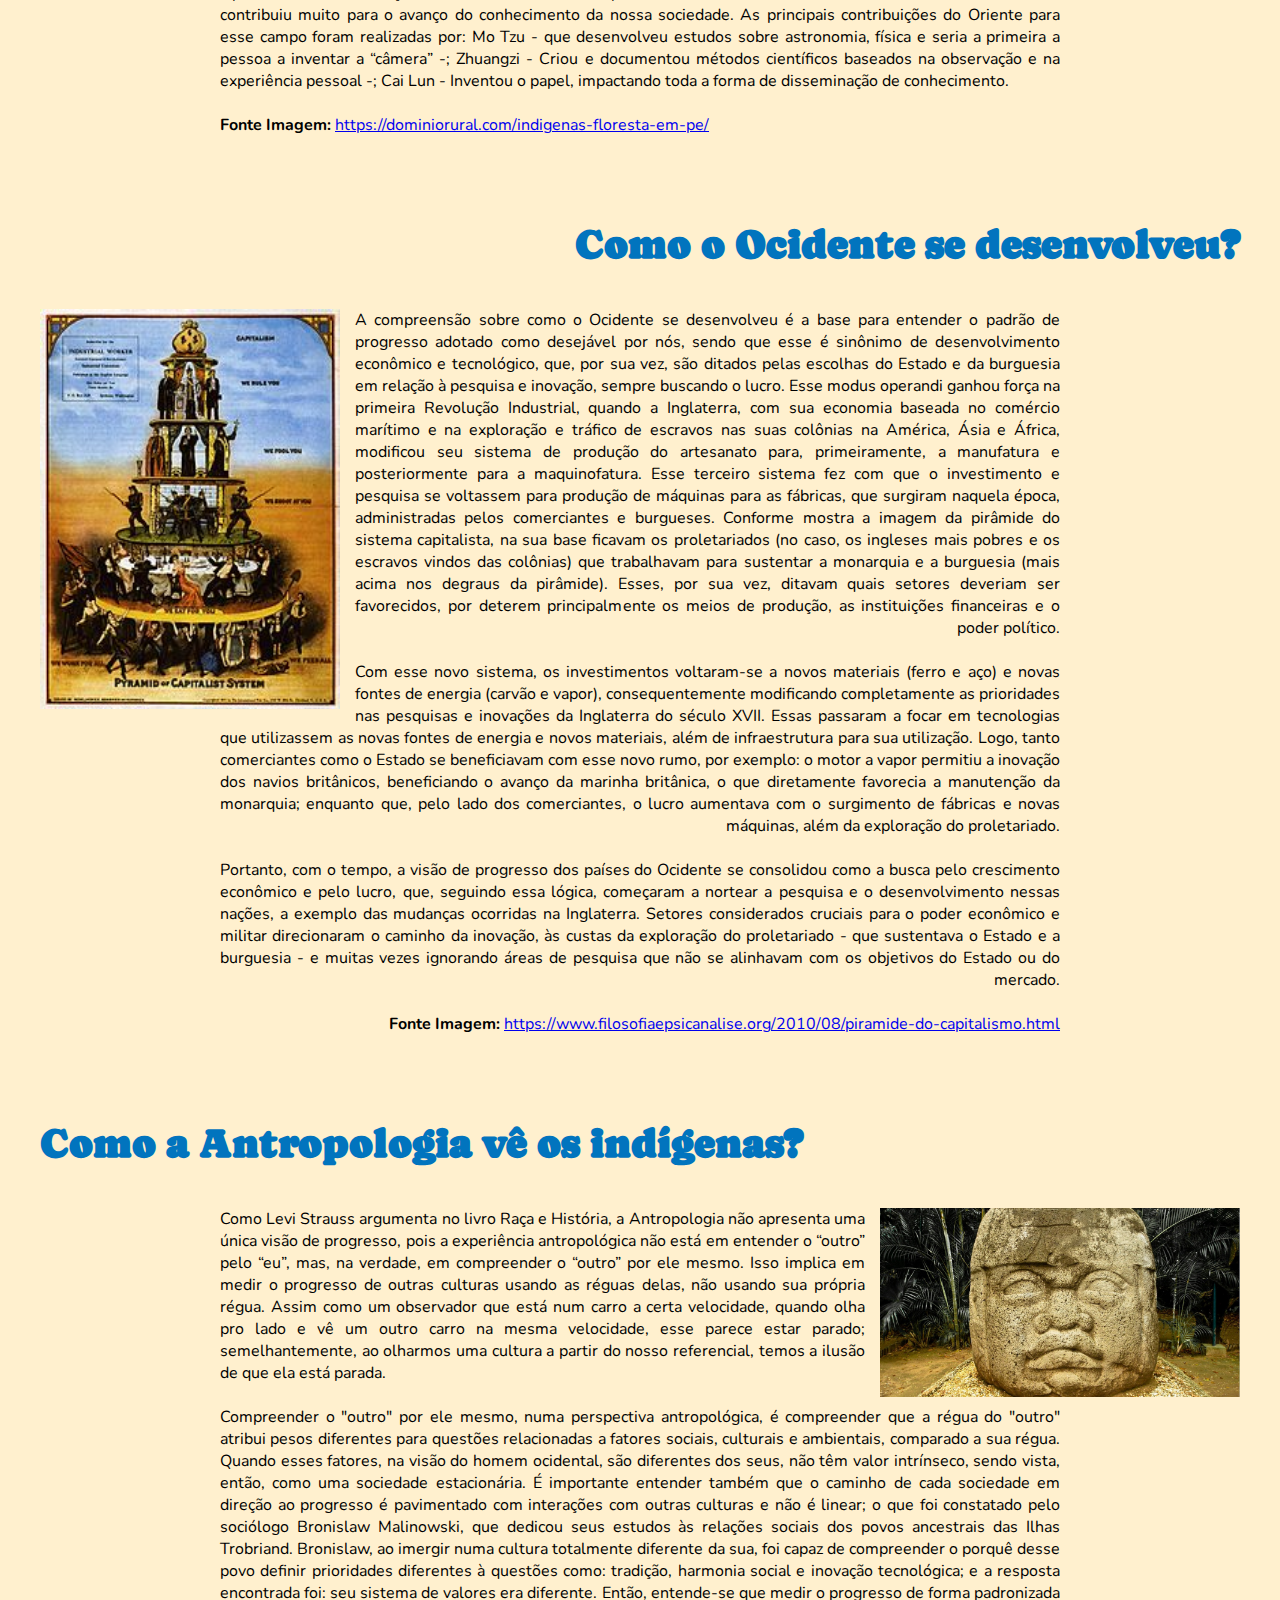
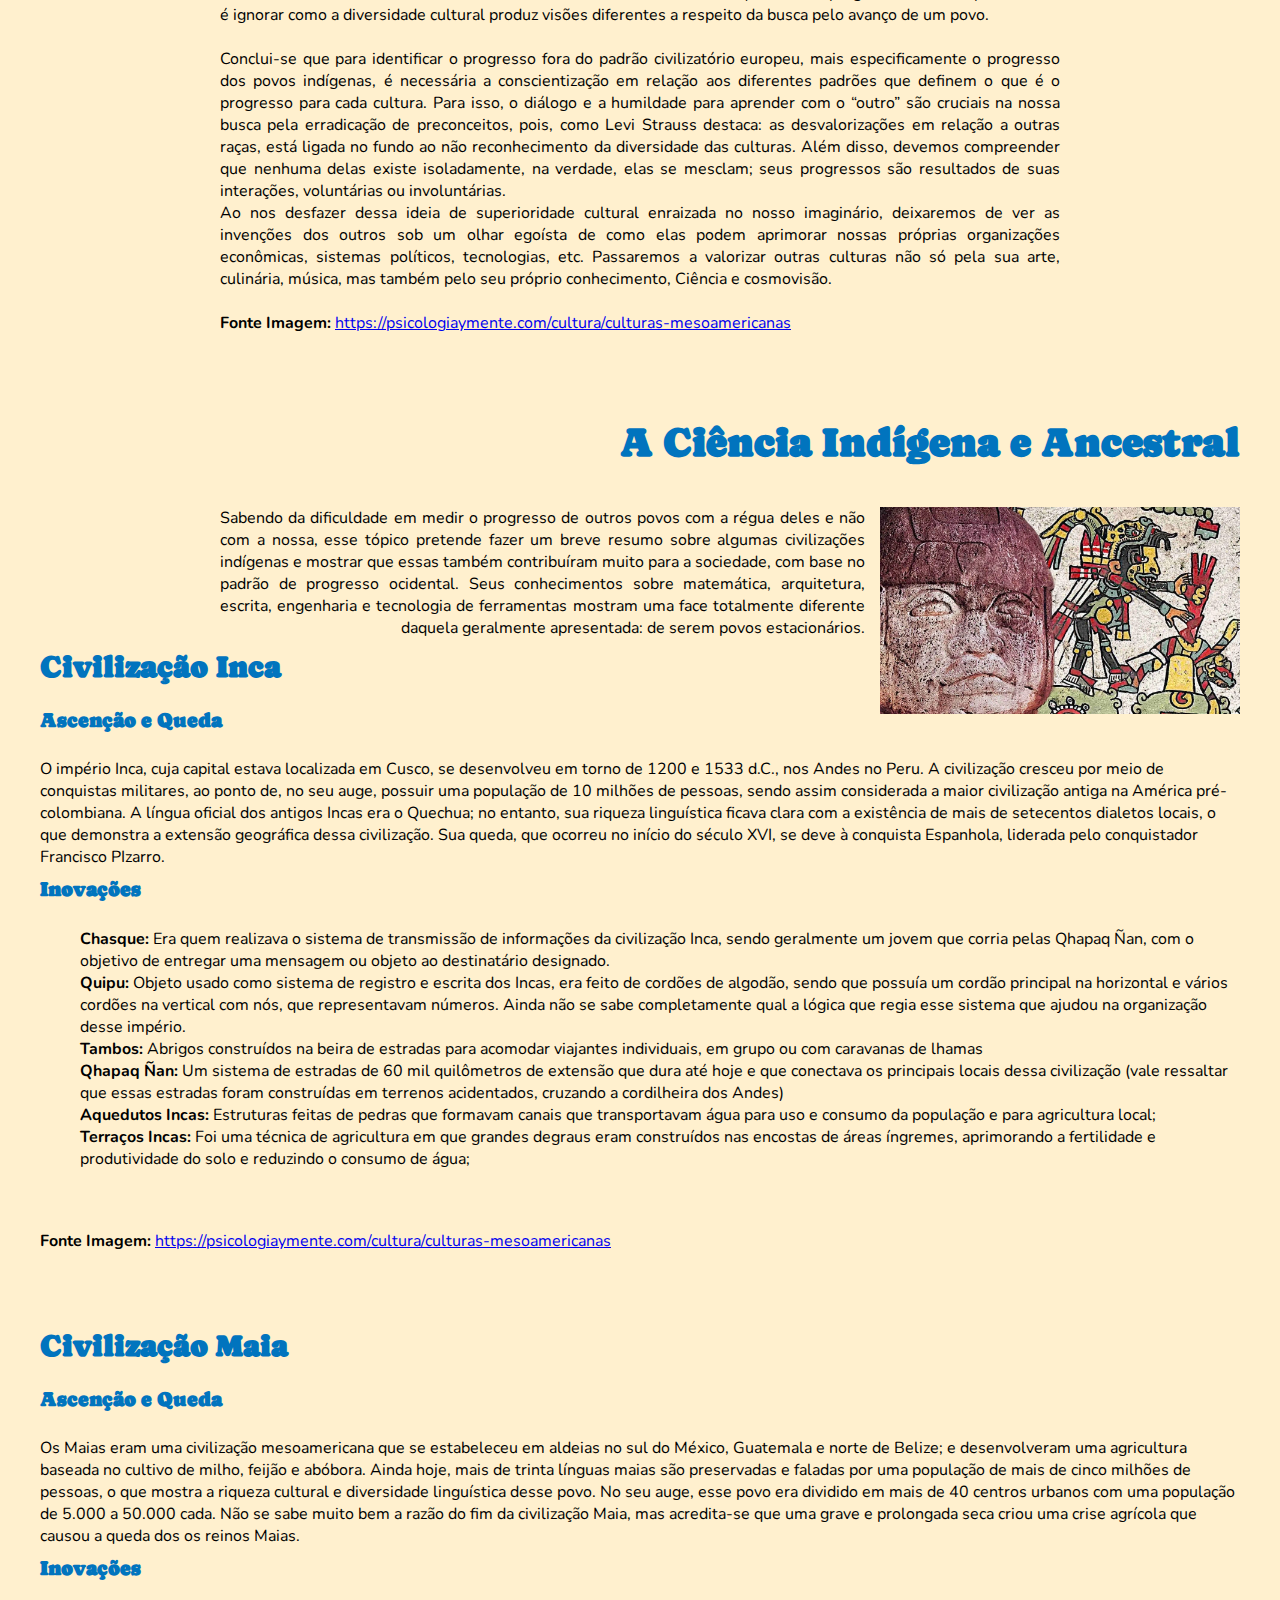
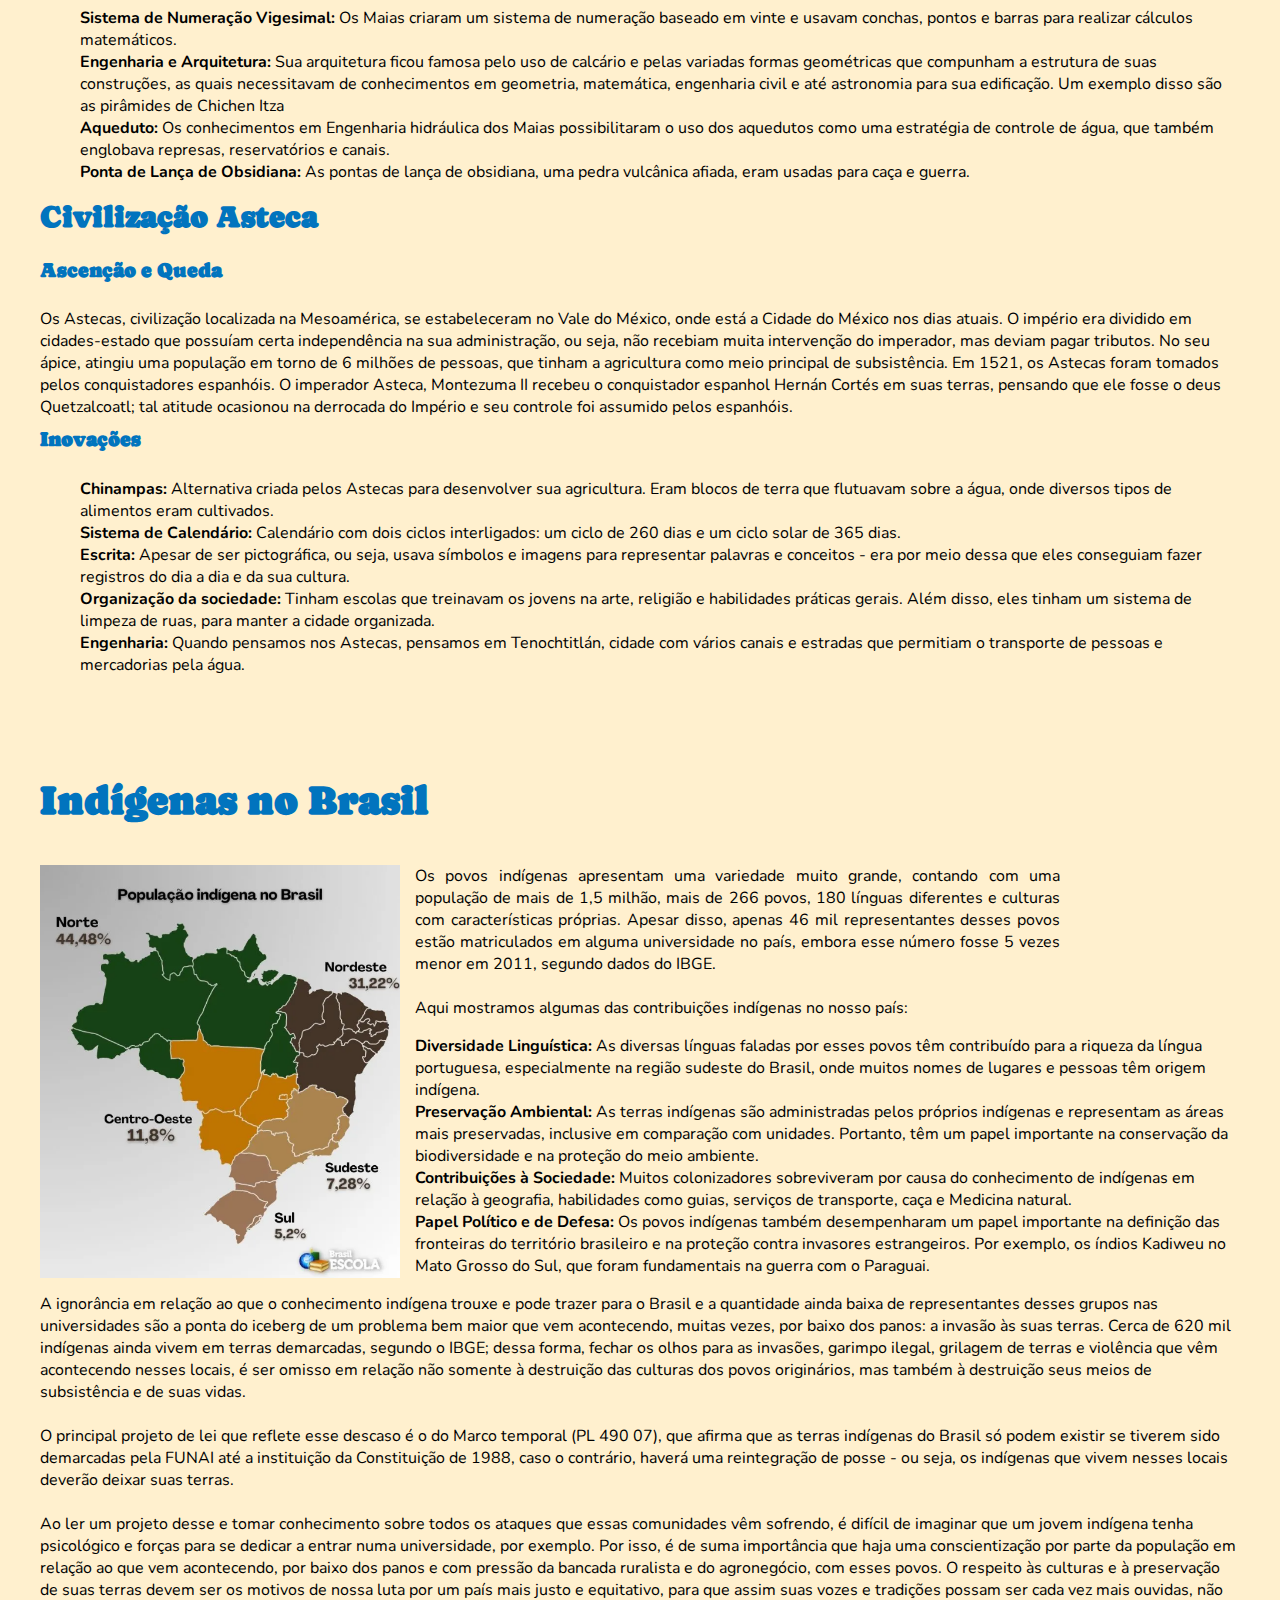
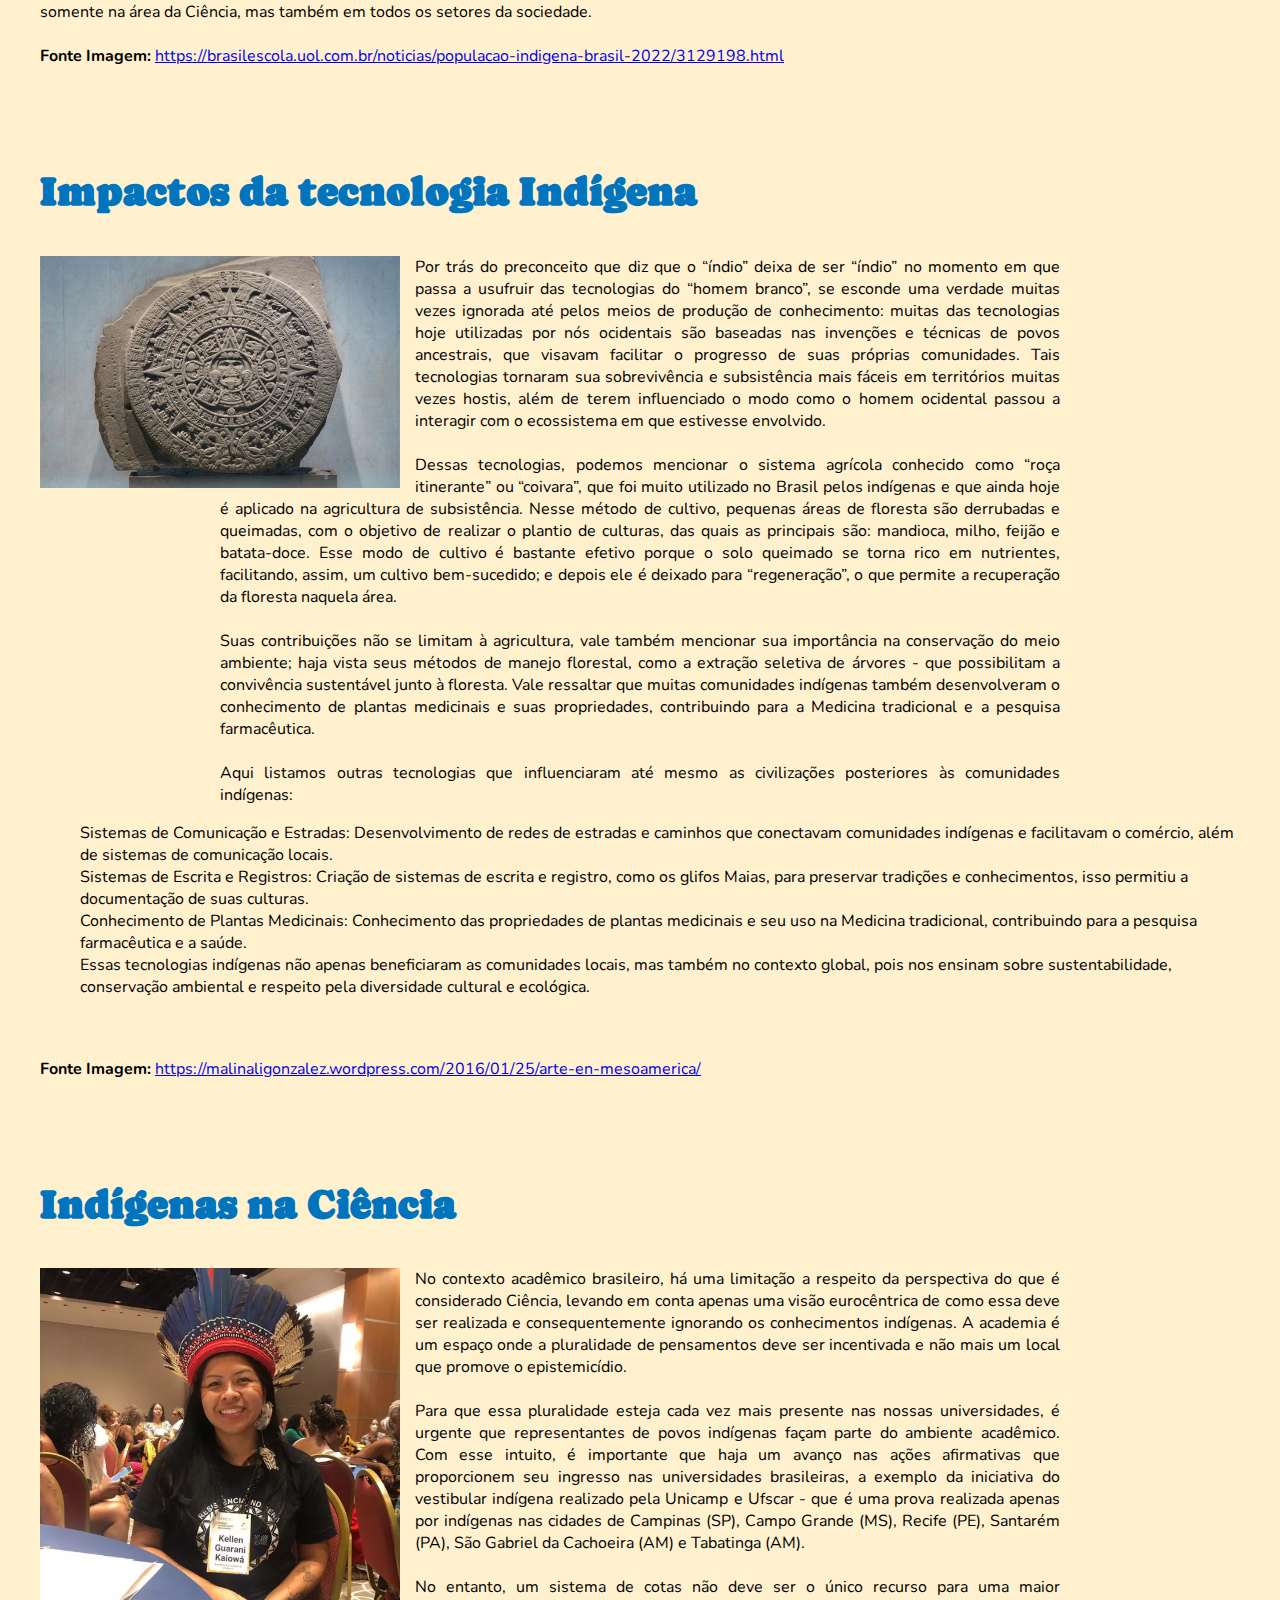
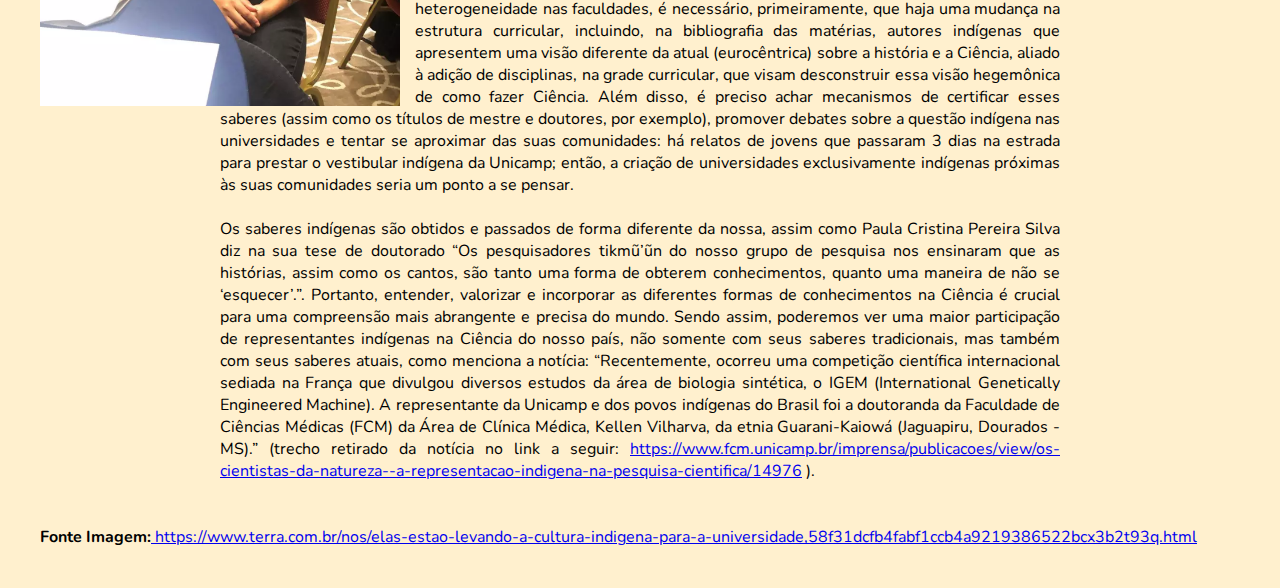
==== commit 70cca4bd: "chega 1321" ====
--- a/index.html
+++ b/index.html
@@ -56,8 +56,10 @@
             <h1 class="blog-title" id="boxLeft">O que é Ciência e como ela se desenvolveu no Ocidente e Oriente</h1>
             <img class="blog-image" src="midia/image2.jpg" id="imageLeft" alt="Imagem 1">
             <p class="blog-text" id="boxLeft">
-                A Ciência desempenha um papel fundamental na nossa sociedade, influenciando a maneira como interpretamos o mundo ao nosso redor; por meio da experimentação e observação, ela visa estudar e compreender o funcionamento do universo. Graças a Ciência, desvendamos os segredos da natureza, progredimos na área da medicina, desenvolvemos tecnologias inovadoras e compreendemos a complexidade do universo.
-                <br><br> Para realizar tais feitos, muitas pessoas dedicaram suas vidas a essa prática, das quais podemos mencionar René Descartes – que é considerado um dos pais do método científico moderno, fundador da geometria analítica e conseguiu explicar conceitos da reflexão da luz -; Isaac Newton – contribuiu principalmente com a invenção do cálculo diferencial e integral, Lei da Gravitação Universal e as Leis de Newton-; e Charles Darwin – conhecido principalmente pela Teoria da Evolução por Seleção Natural.
+                
+Há diversos tipos de conhecimentos gerados pela humanidade, sendo um deles o conhecimento científico, que tem como objetivo investigar o mundo, por meio de experimentação e observação, e a partir disso, tirar conclusões que podem ser temporárias.
+Essas conclusões encontradas nas áreas da Medicina, Engenharia, Física, Matemática, Química, Biologia, etc, fornecem melhorias nas vidas das pessoas e nos ajudam a compreender melhor o nosso mundo em que vivemos.
+                <br><br> Em busca dessa melhor compreensão, muitas pessoas dedicaram suas vidas a essa prática, das quais podemos mencionar René Descartes – que é considerado um dos pais do método científico moderno, fundador da geometria analítica e conseguiu explicar conceitos da reflexão da luz -; Isaac Newton – contribuiu principalmente com a invenção do cálculo diferencial e integral, Lei da Gravitação Universal e as Leis de Newton-; e Charles Darwin – conhecido principalmente pela Teoria da Evolução por Seleção Natural.
                 <br><br>Apesar da nossa educação voltar os holofotes mais para a Ciência desenvolvida no Ocidente, o Oriente também contribuiu muito para o avanço do conhecimento da nossa sociedade. As principais contribuições do Oriente para esse campo foram realizadas por: Mo Tzu - que desenvolveu estudos sobre astronomia, física e seria a primeira a pessoa a inventar a “câmera” -; Zhuangzi - Criou e documentou métodos científicos baseados na observação e na experiência pessoal -; Cai Lun - Inventou o papel, impactando toda a forma de disseminação de conhecimento.
                 <br><br><b>Fonte Imagem:</b> <a href="https://dominiorural.com/indigenas-floresta-em-pe/">https://dominiorural.com/indigenas-floresta-em-pe/</a>
             </p>
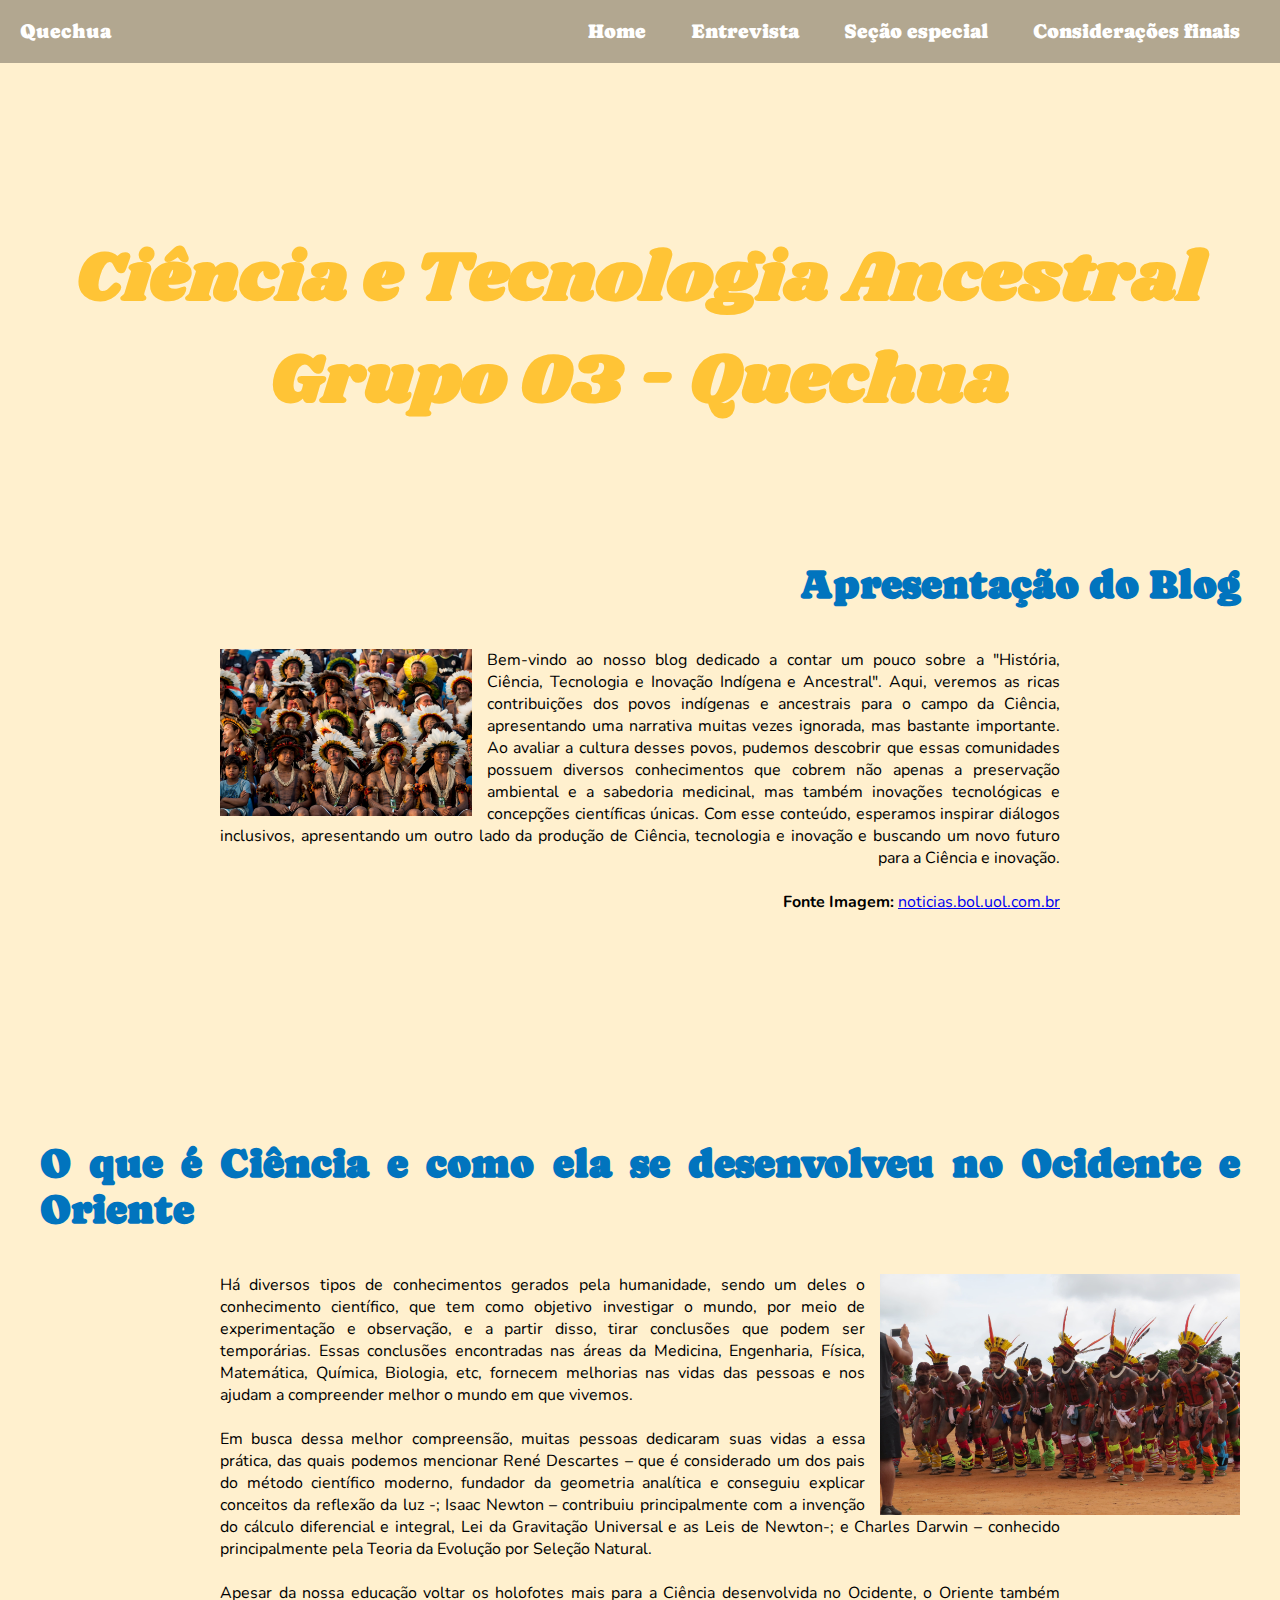
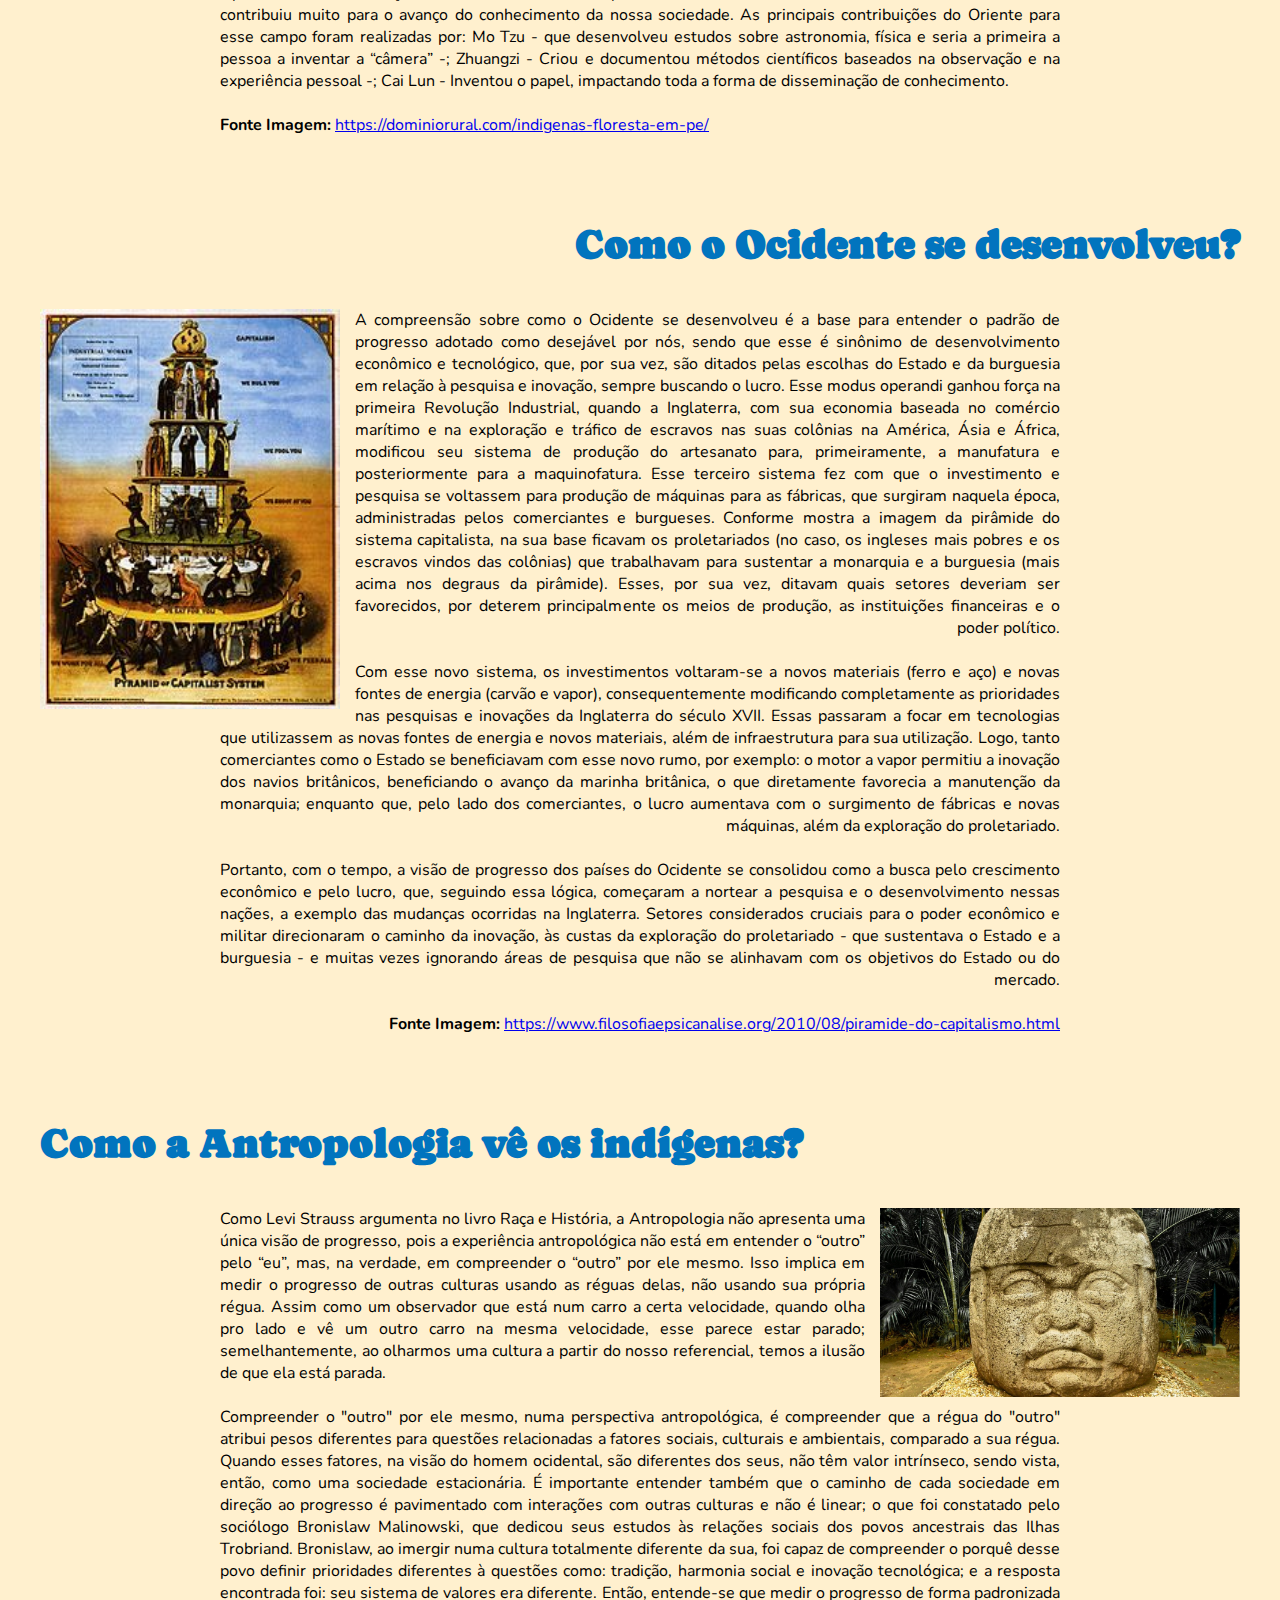
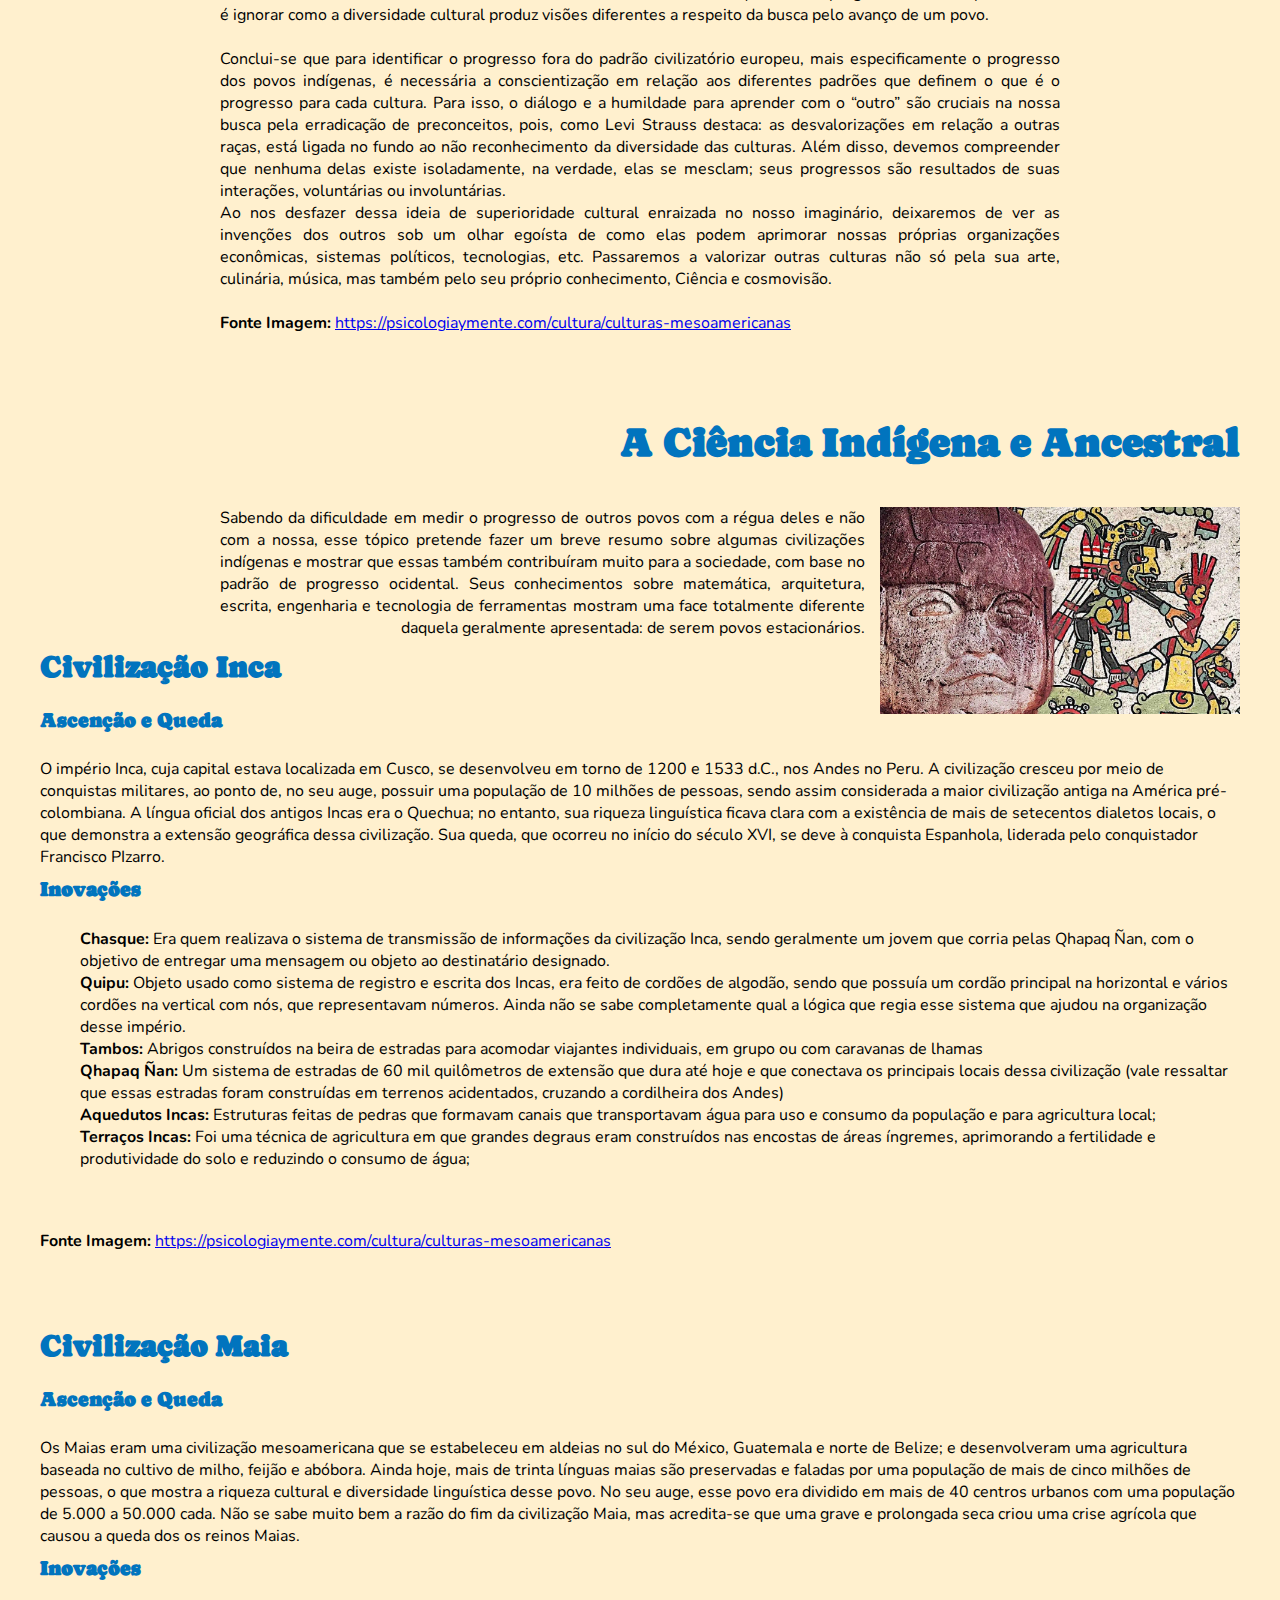
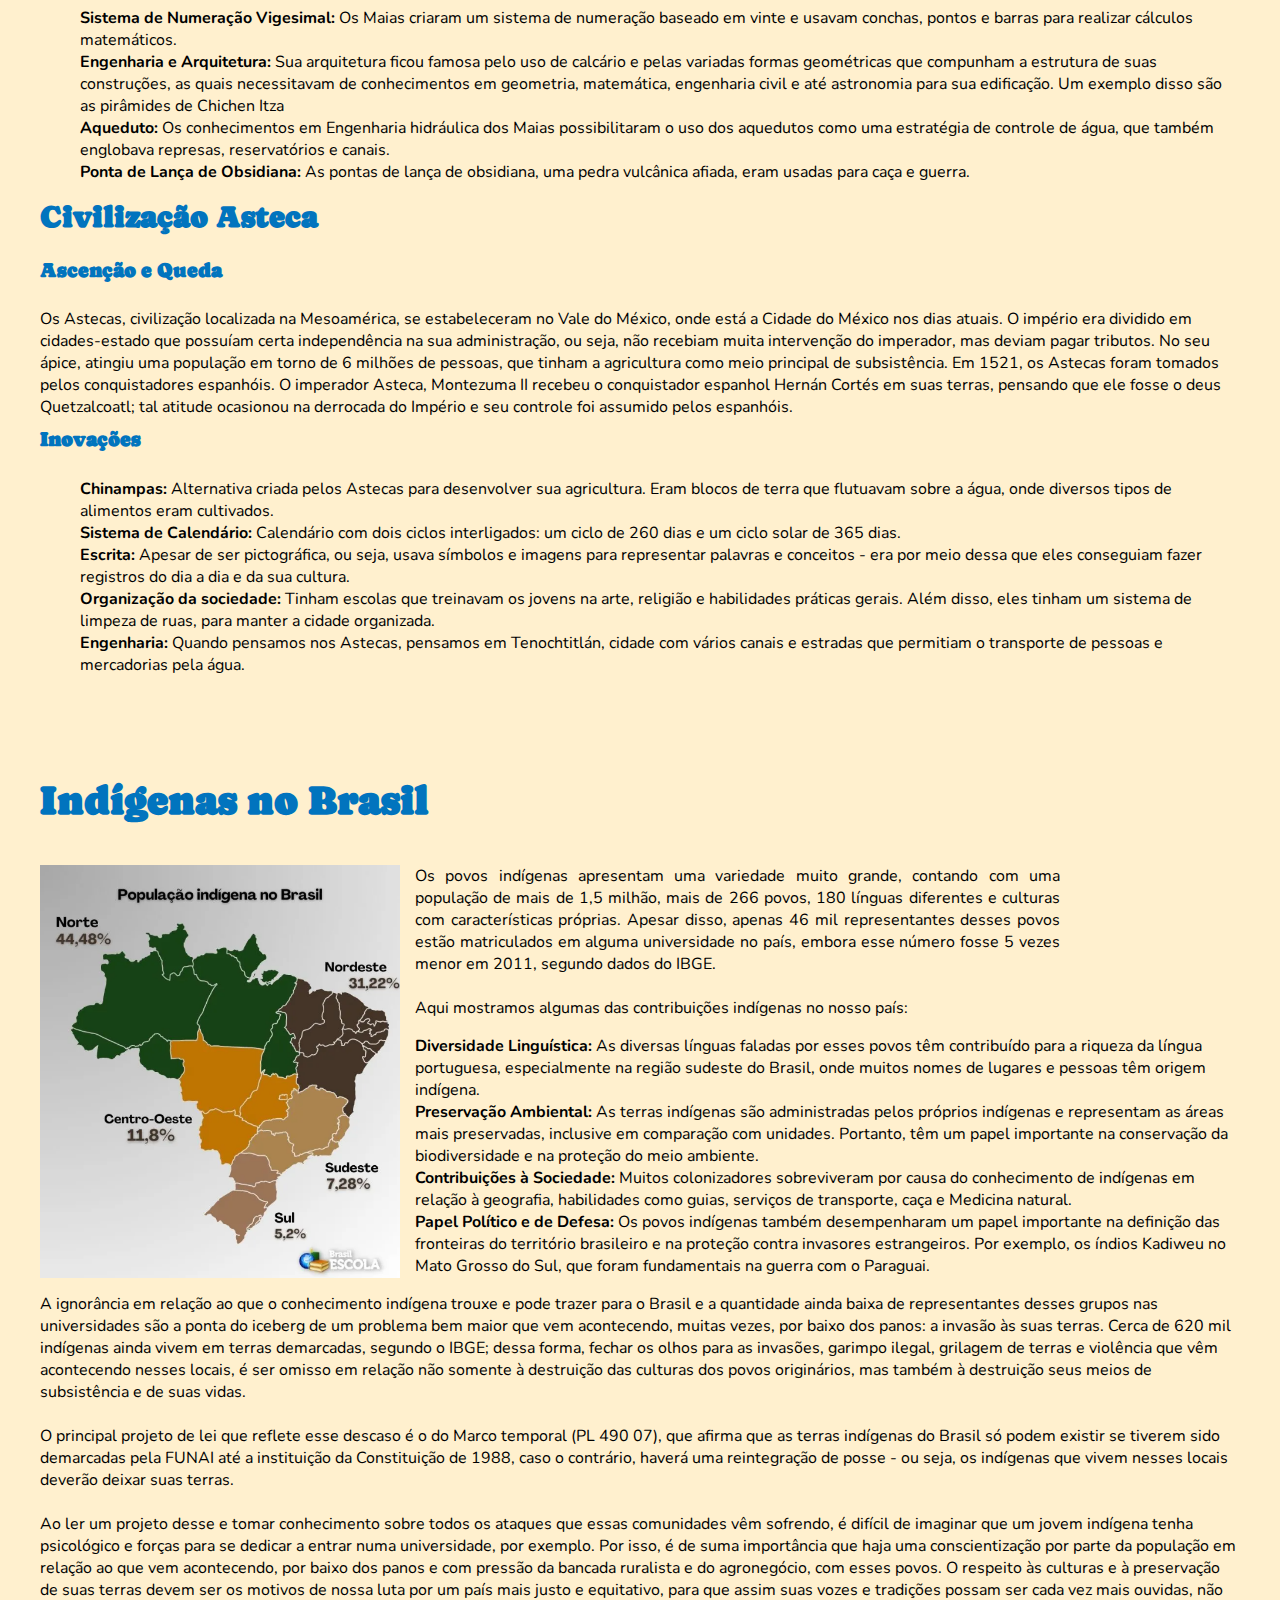
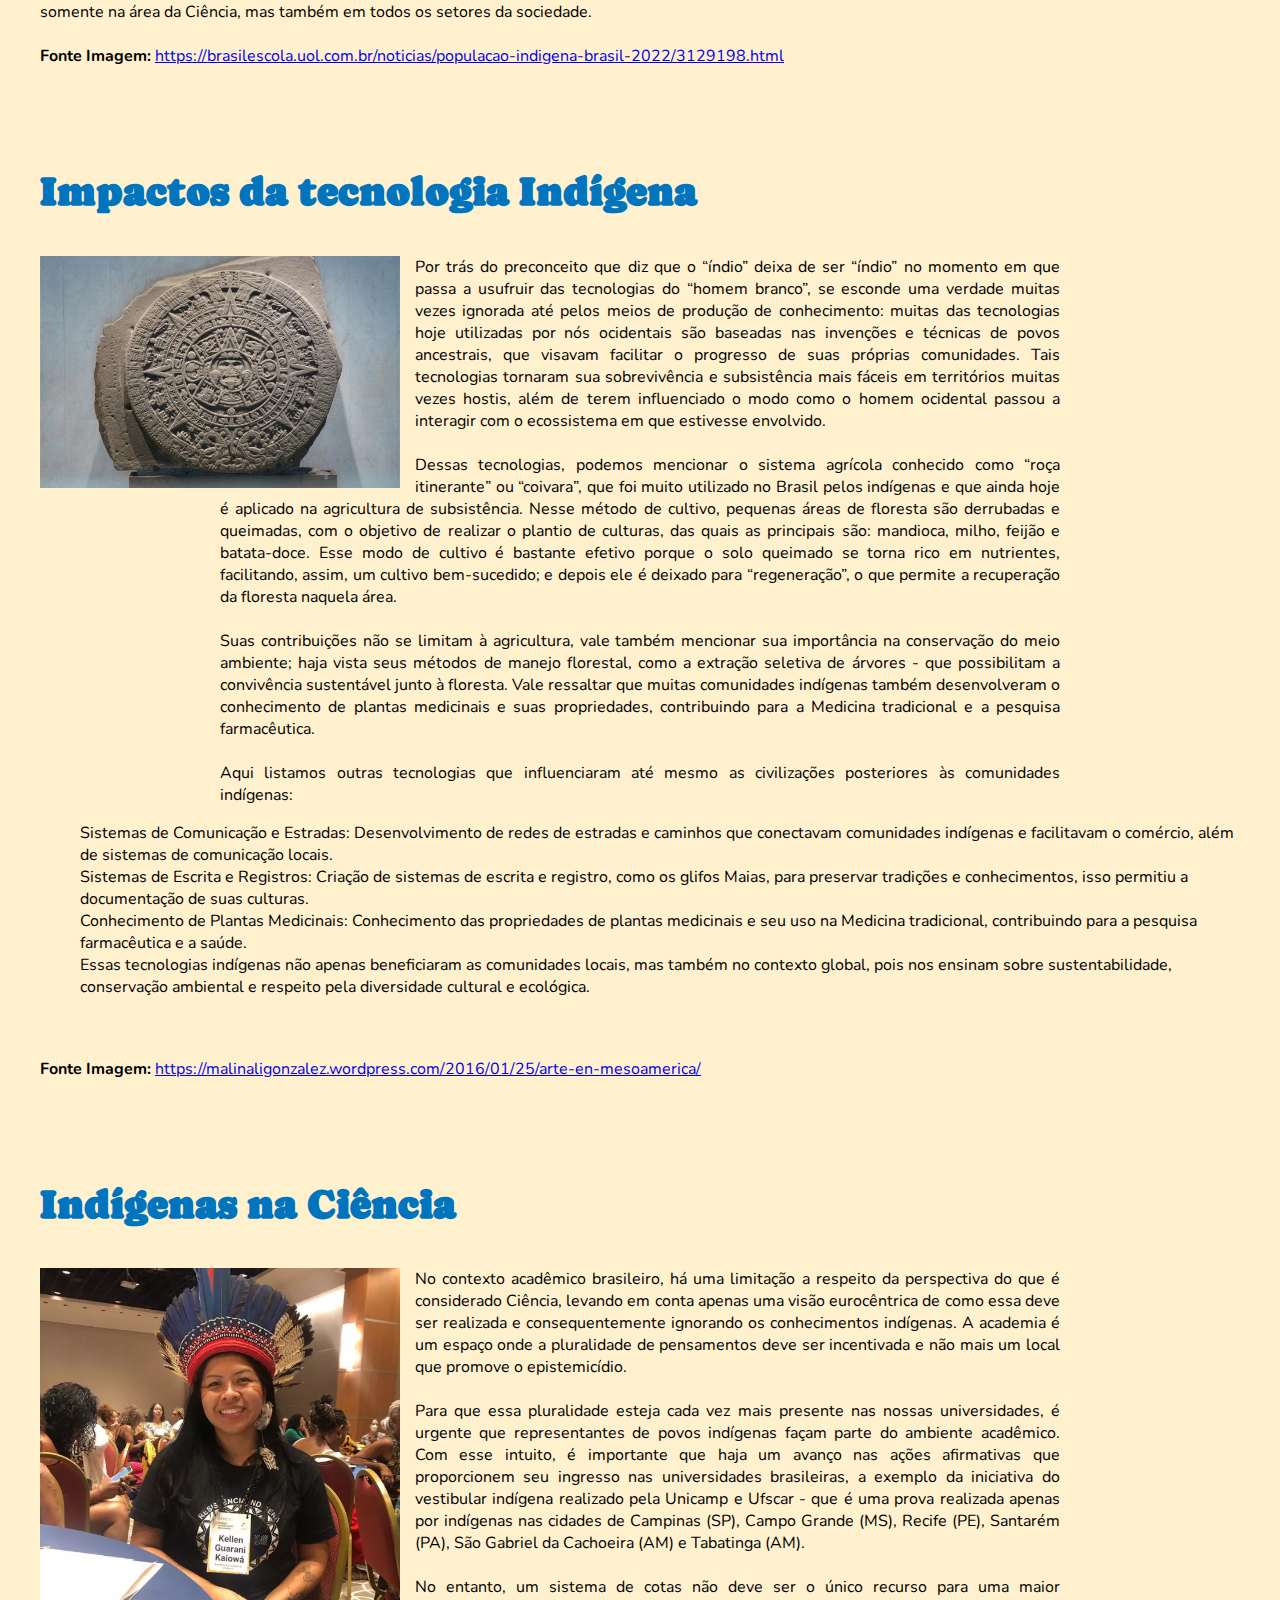
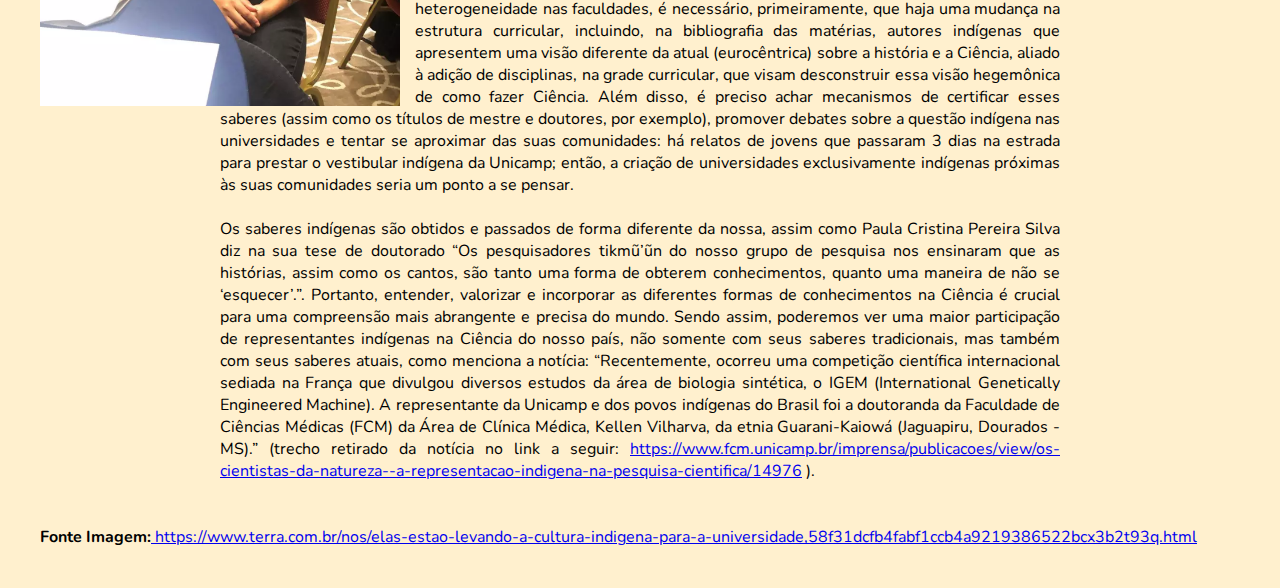
==== commit 9486bc80: "sai satanas" ====
--- a/index.html
+++ b/index.html
@@ -58,7 +58,7 @@
             <p class="blog-text" id="boxLeft">
                 
 Há diversos tipos de conhecimentos gerados pela humanidade, sendo um deles o conhecimento científico, que tem como objetivo investigar o mundo, por meio de experimentação e observação, e a partir disso, tirar conclusões que podem ser temporárias.
-Essas conclusões encontradas nas áreas da Medicina, Engenharia, Física, Matemática, Química, Biologia, etc, fornecem melhorias nas vidas das pessoas e nos ajudam a compreender melhor o nosso mundo em que vivemos.
+Essas conclusões encontradas nas áreas da Medicina, Engenharia, Física, Matemática, Química, Biologia, etc, fornecem melhorias nas vidas das pessoas e nos ajudam a compreender melhor o mundo em que vivemos.
                 <br><br> Em busca dessa melhor compreensão, muitas pessoas dedicaram suas vidas a essa prática, das quais podemos mencionar René Descartes – que é considerado um dos pais do método científico moderno, fundador da geometria analítica e conseguiu explicar conceitos da reflexão da luz -; Isaac Newton – contribuiu principalmente com a invenção do cálculo diferencial e integral, Lei da Gravitação Universal e as Leis de Newton-; e Charles Darwin – conhecido principalmente pela Teoria da Evolução por Seleção Natural.
                 <br><br>Apesar da nossa educação voltar os holofotes mais para a Ciência desenvolvida no Ocidente, o Oriente também contribuiu muito para o avanço do conhecimento da nossa sociedade. As principais contribuições do Oriente para esse campo foram realizadas por: Mo Tzu - que desenvolveu estudos sobre astronomia, física e seria a primeira a pessoa a inventar a “câmera” -; Zhuangzi - Criou e documentou métodos científicos baseados na observação e na experiência pessoal -; Cai Lun - Inventou o papel, impactando toda a forma de disseminação de conhecimento.
                 <br><br><b>Fonte Imagem:</b> <a href="https://dominiorural.com/indigenas-floresta-em-pe/">https://dominiorural.com/indigenas-floresta-em-pe/</a>
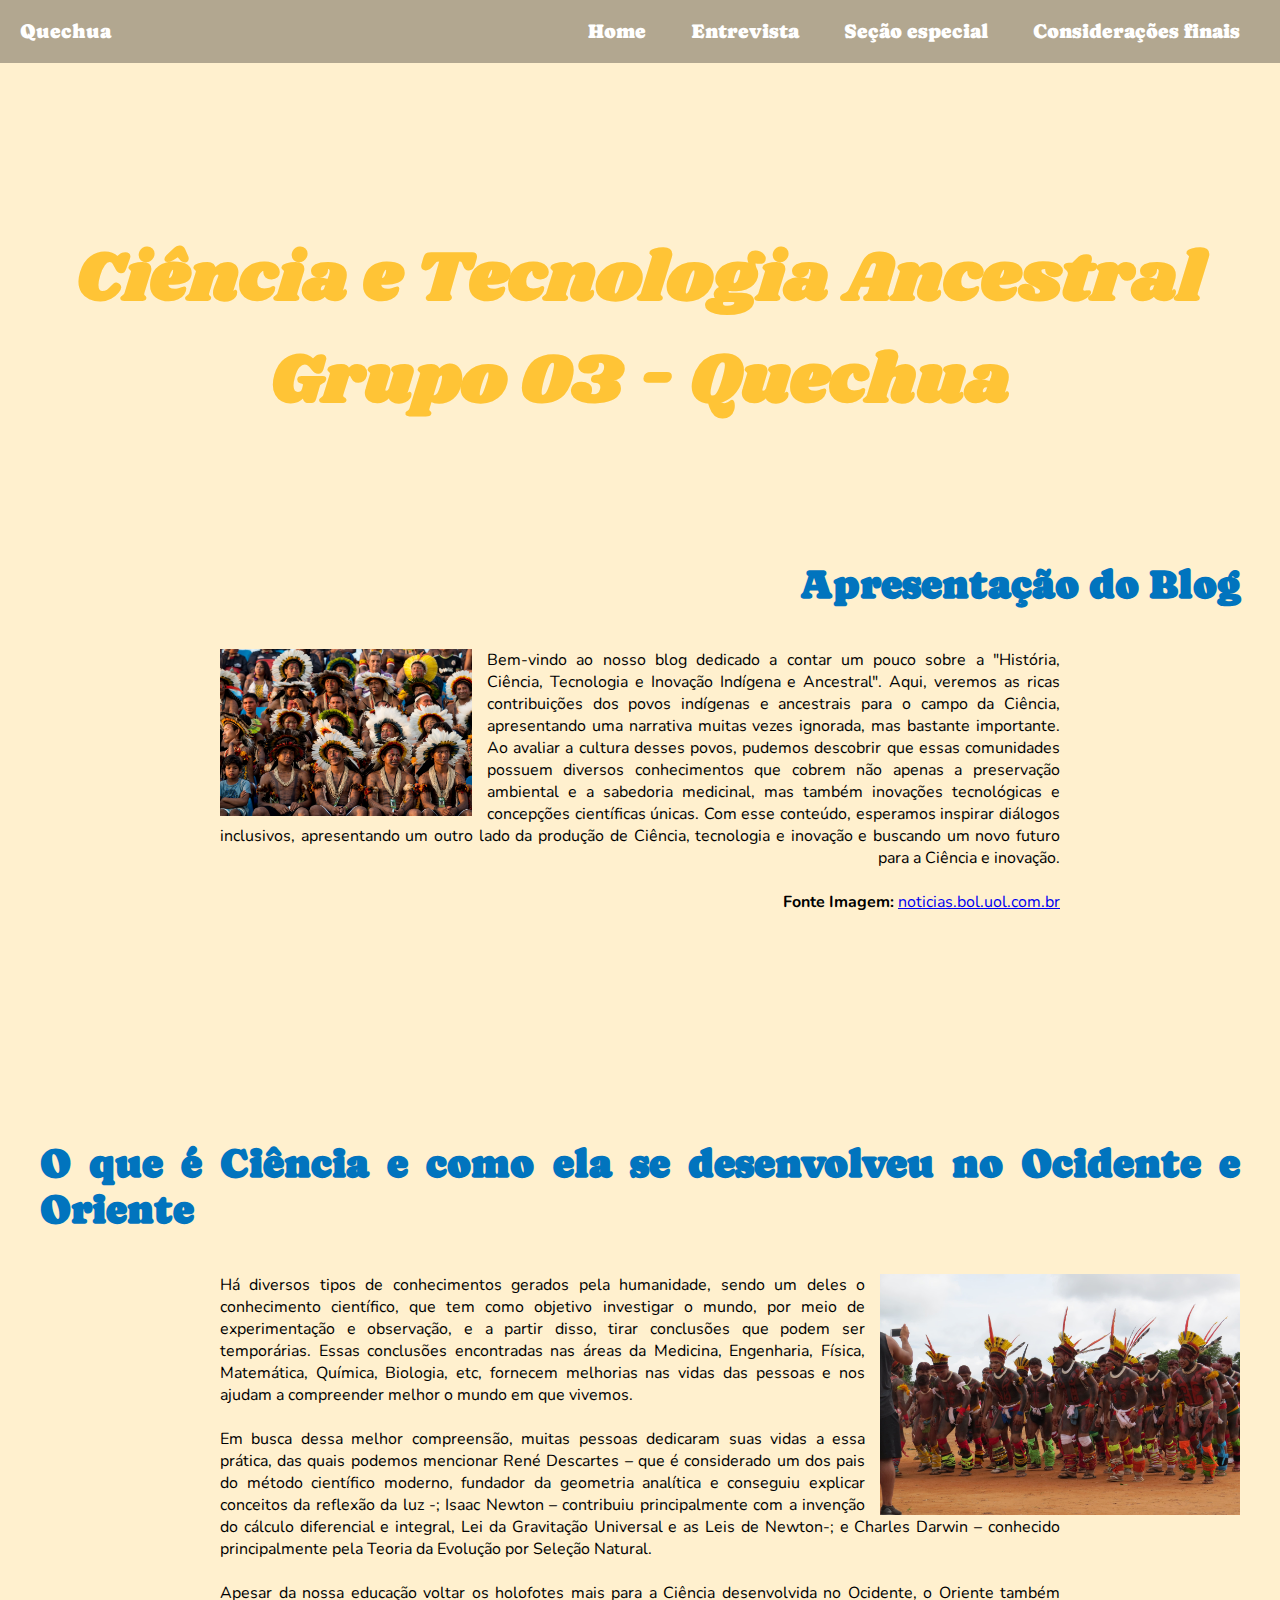
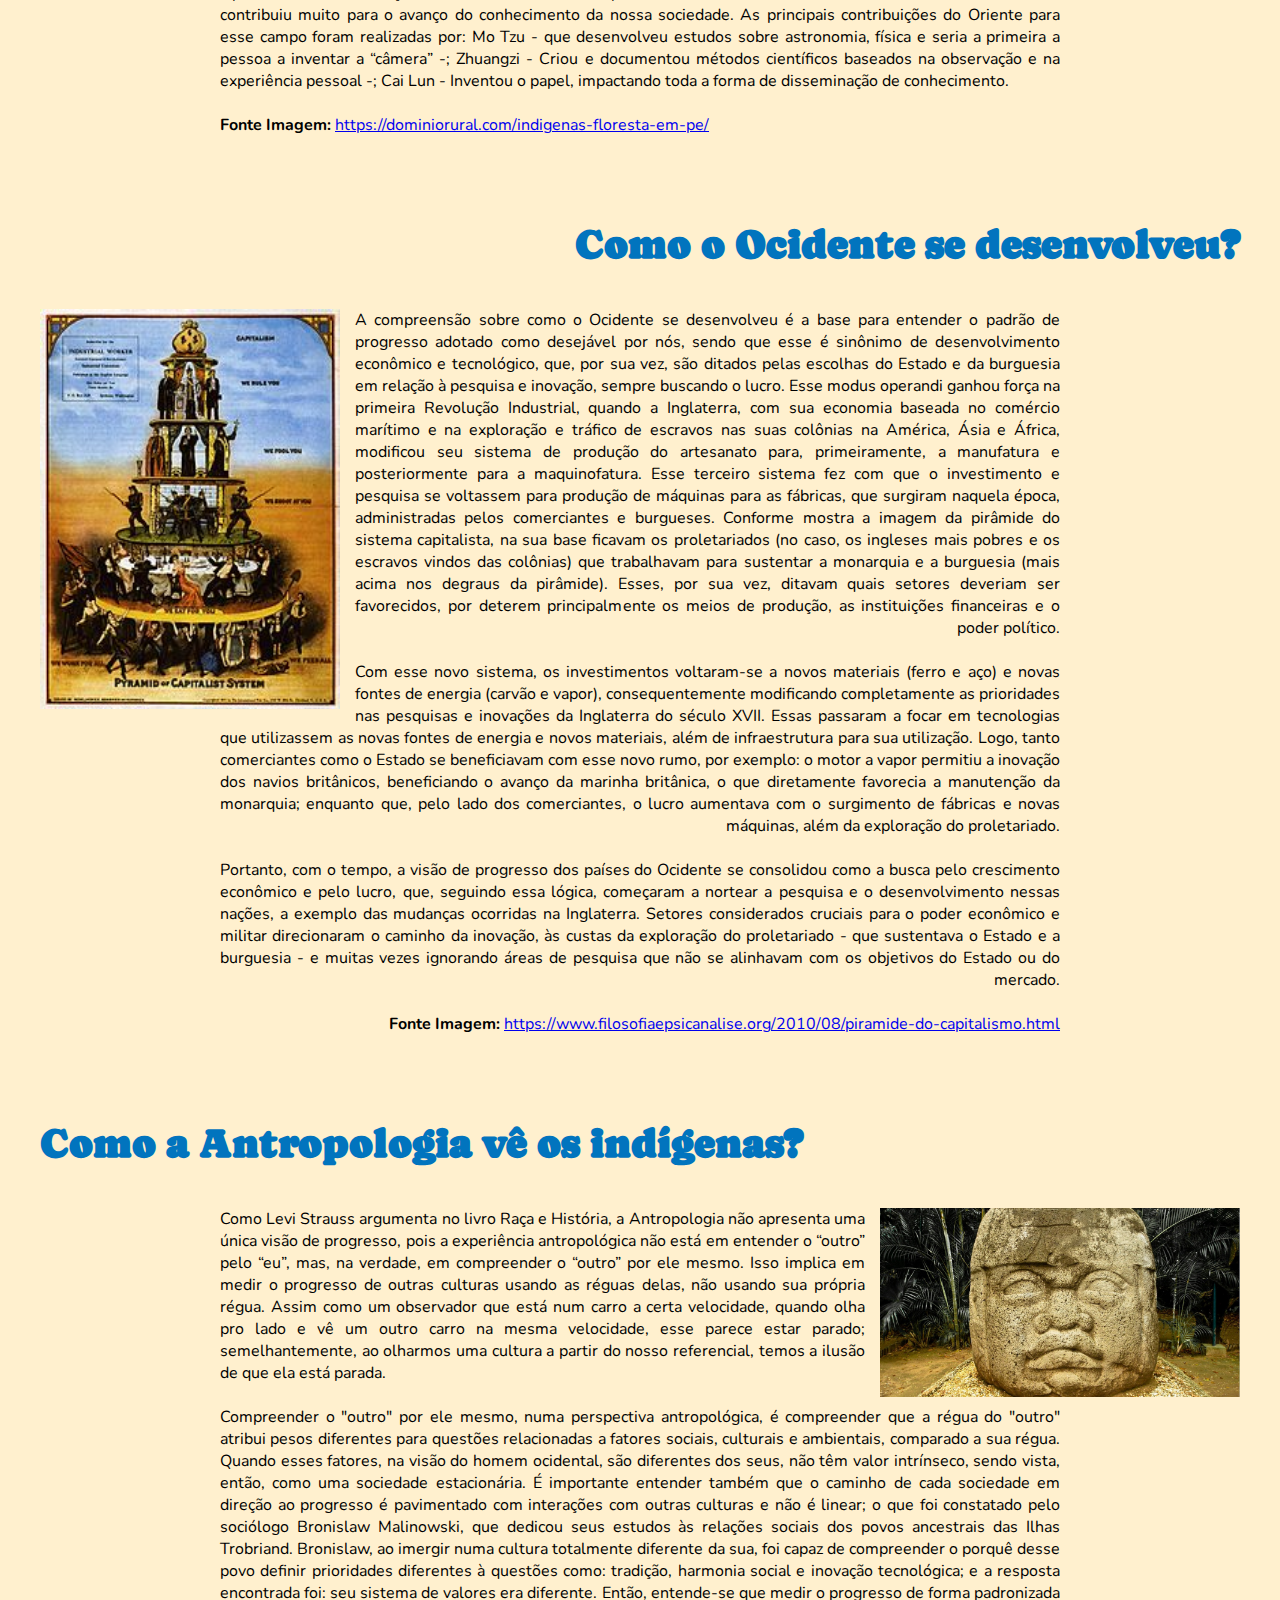
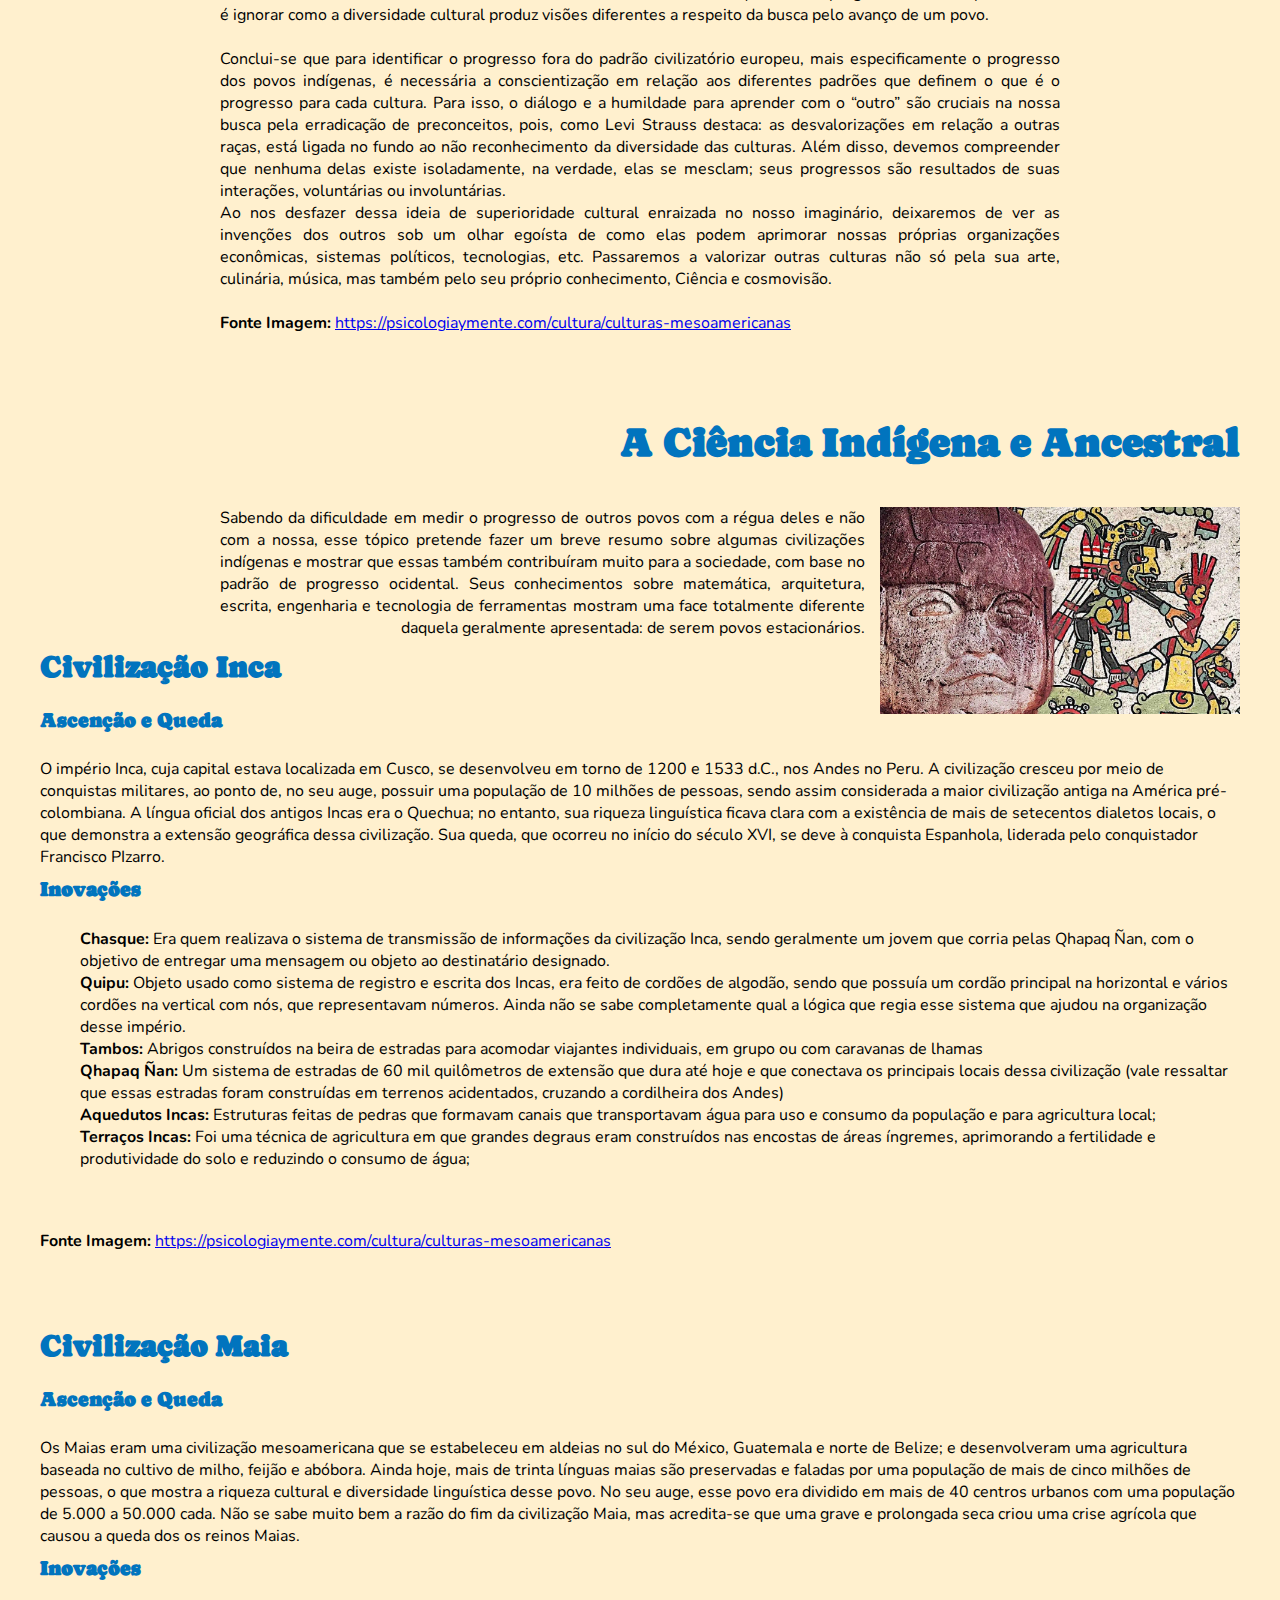
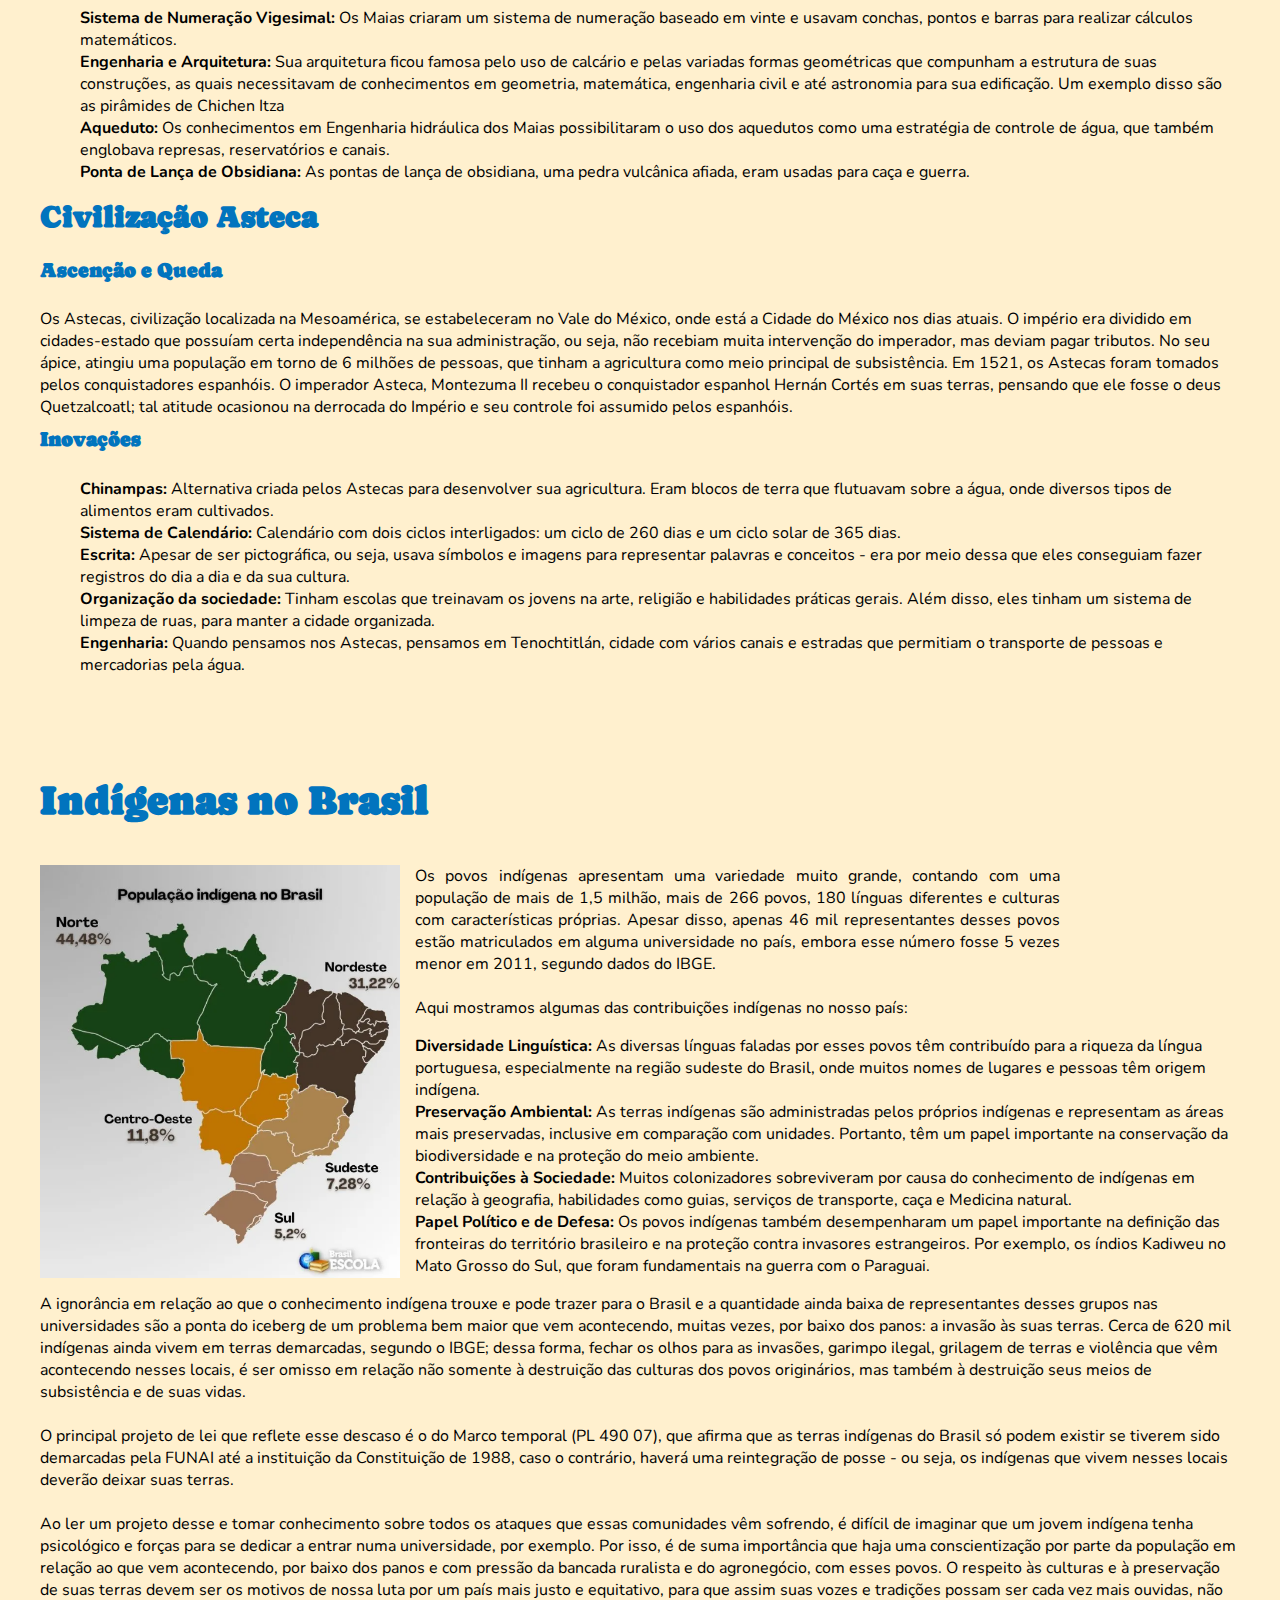
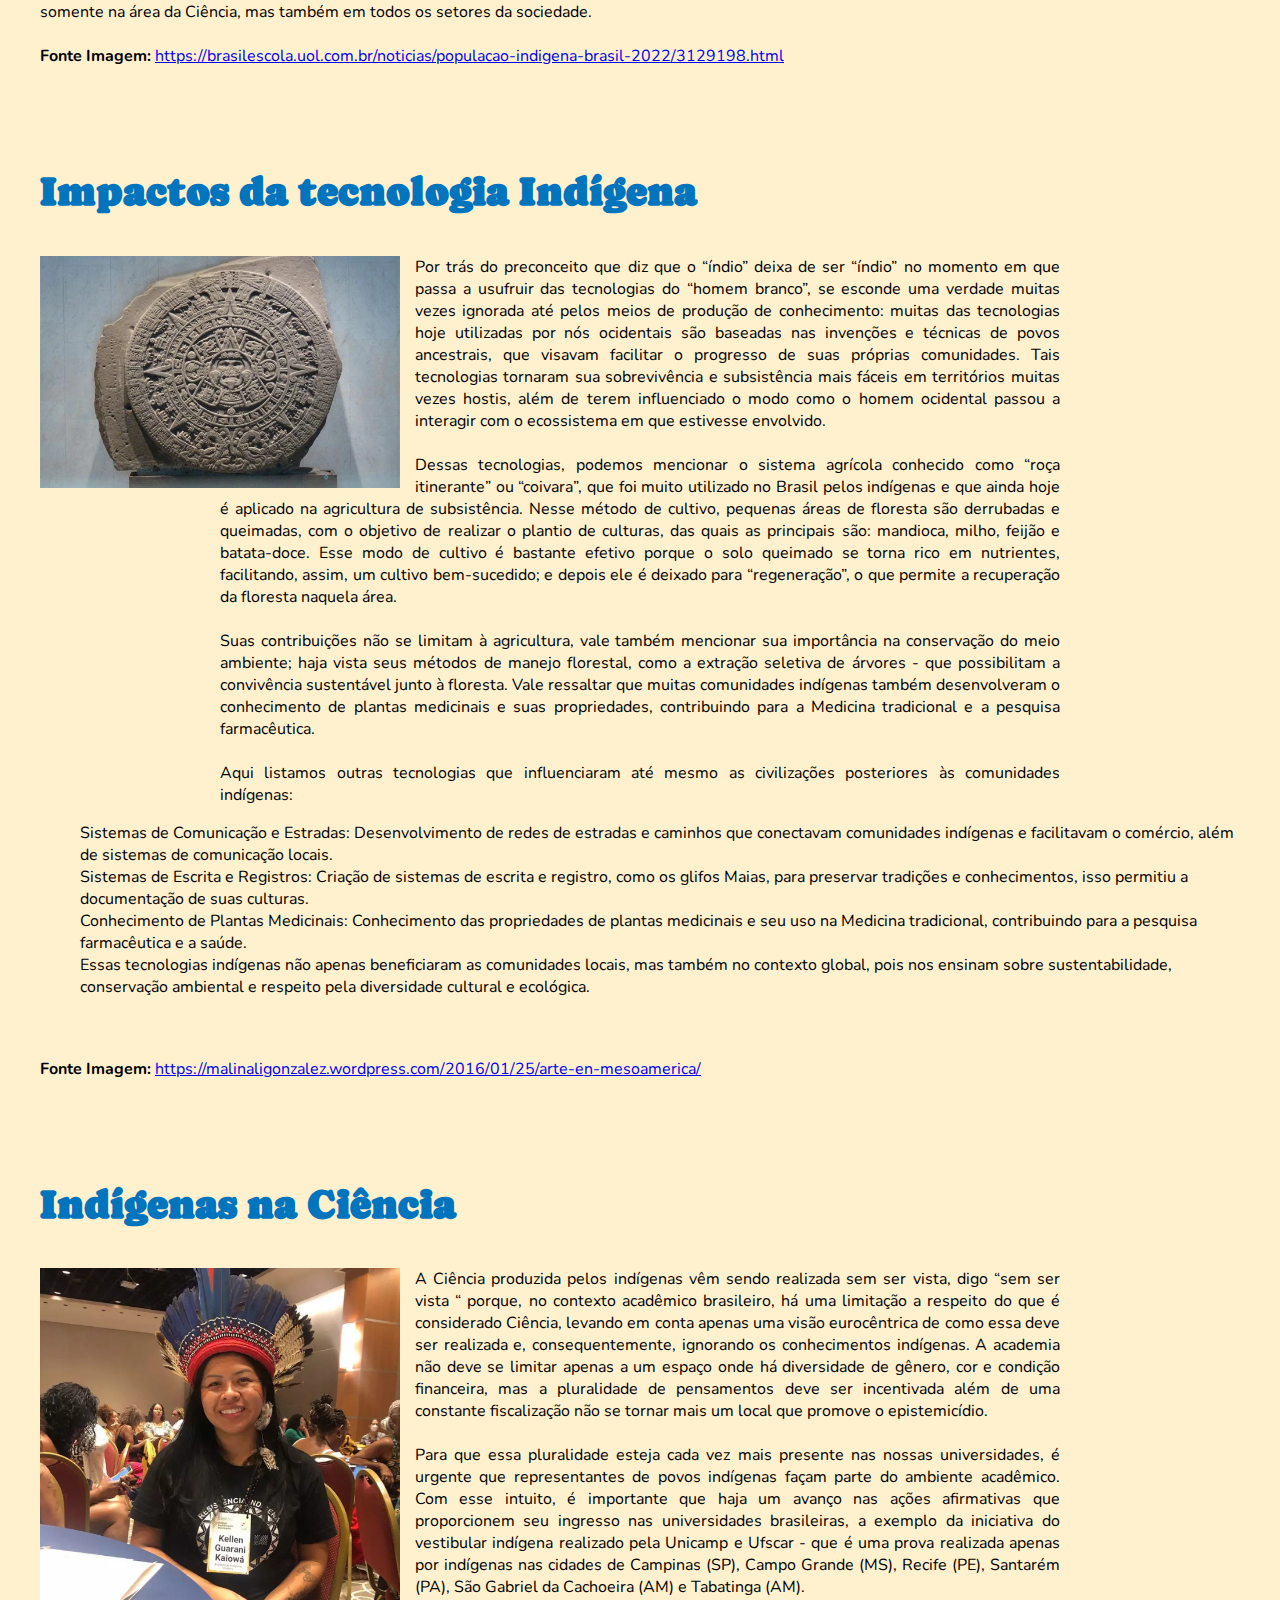
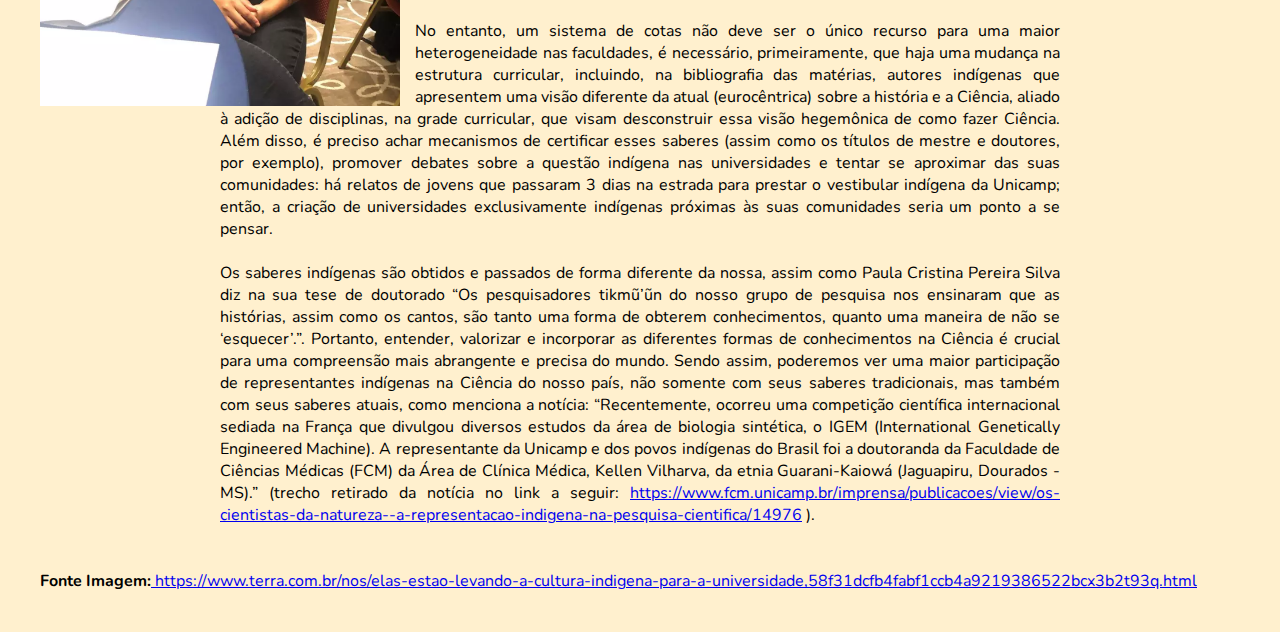
==== commit 996e6e27: "me leva Jesus" ====
--- a/index.html
+++ b/index.html
@@ -246,7 +246,8 @@
                 <div id="link-entrevista"><h1 class="blog-title " id="boxLeft">Indígenas na Ciência</h1></div>
                 <img class="blog-image" src="midia/image7.png" id="imageRight" alt="Imagem da diferença dos territórios indigenas">
                 <p class="blog-text" id="boxLeft">
-                    No contexto acadêmico brasileiro, há uma limitação a respeito da perspectiva do que é considerado Ciência, levando em conta apenas uma visão eurocêntrica de como essa deve ser realizada e consequentemente ignorando os conhecimentos indígenas. A academia é um espaço onde a pluralidade de pensamentos deve ser incentivada e não mais um local que promove o epistemicídio.
+                    
+A Ciência produzida pelos indígenas vêm sendo realizada sem ser vista, digo “sem ser vista “ porque, no contexto acadêmico brasileiro, há uma limitação a respeito do que é considerado Ciência, levando em conta apenas uma visão eurocêntrica de como essa deve ser realizada e, consequentemente, ignorando os conhecimentos indígenas. A academia não deve se limitar apenas a um espaço onde há diversidade de gênero, cor e condição financeira, mas a pluralidade de pensamentos deve ser incentivada além de uma constante fiscalização não se tornar mais um local que promove o epistemicídio.      
 
                     <br><br>Para que essa pluralidade esteja cada vez mais presente nas nossas universidades, é urgente que representantes de povos indígenas façam parte do ambiente acadêmico. Com esse intuito, é importante que haja um avanço nas ações afirmativas que proporcionem seu ingresso nas universidades brasileiras, a exemplo da iniciativa do vestibular indígena realizado pela Unicamp e Ufscar - que é uma prova realizada apenas por indígenas nas cidades de Campinas (SP), Campo Grande (MS), Recife (PE), Santarém (PA), São Gabriel da Cachoeira (AM) e Tabatinga (AM). 
 
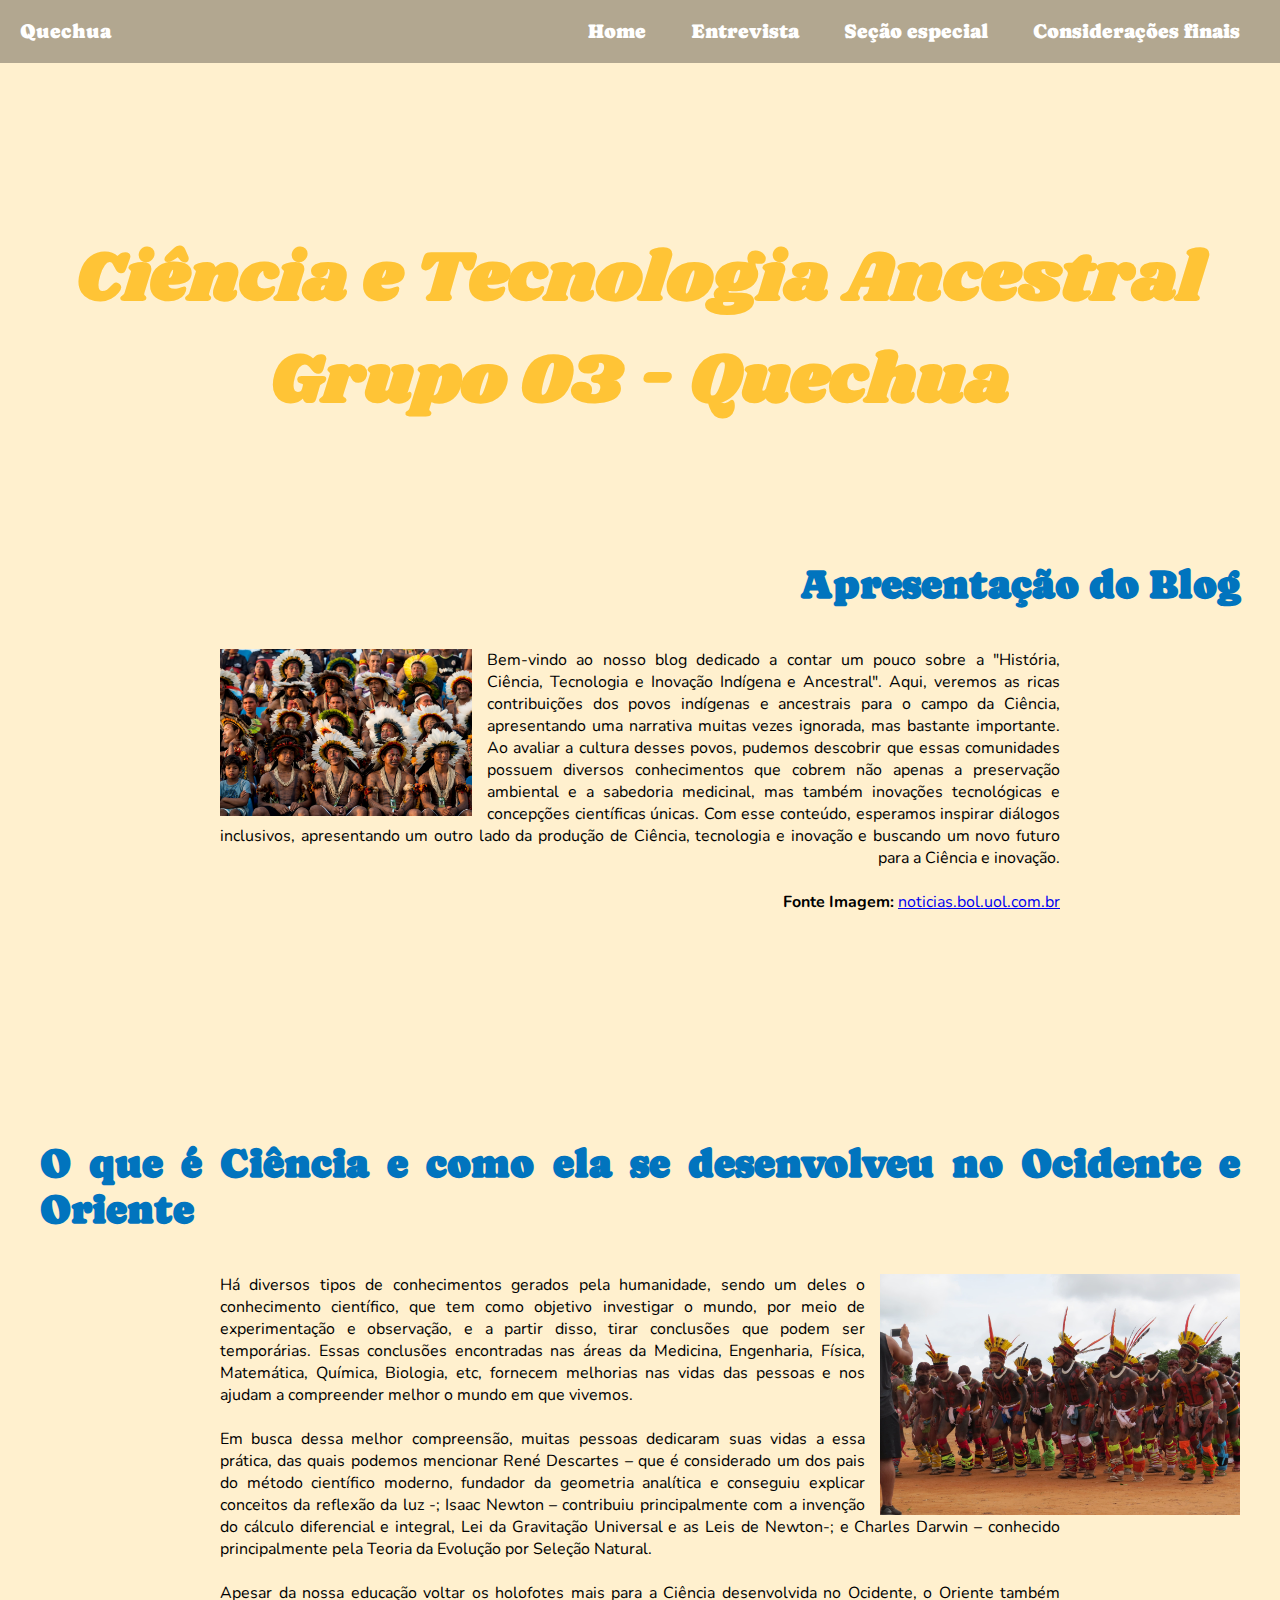
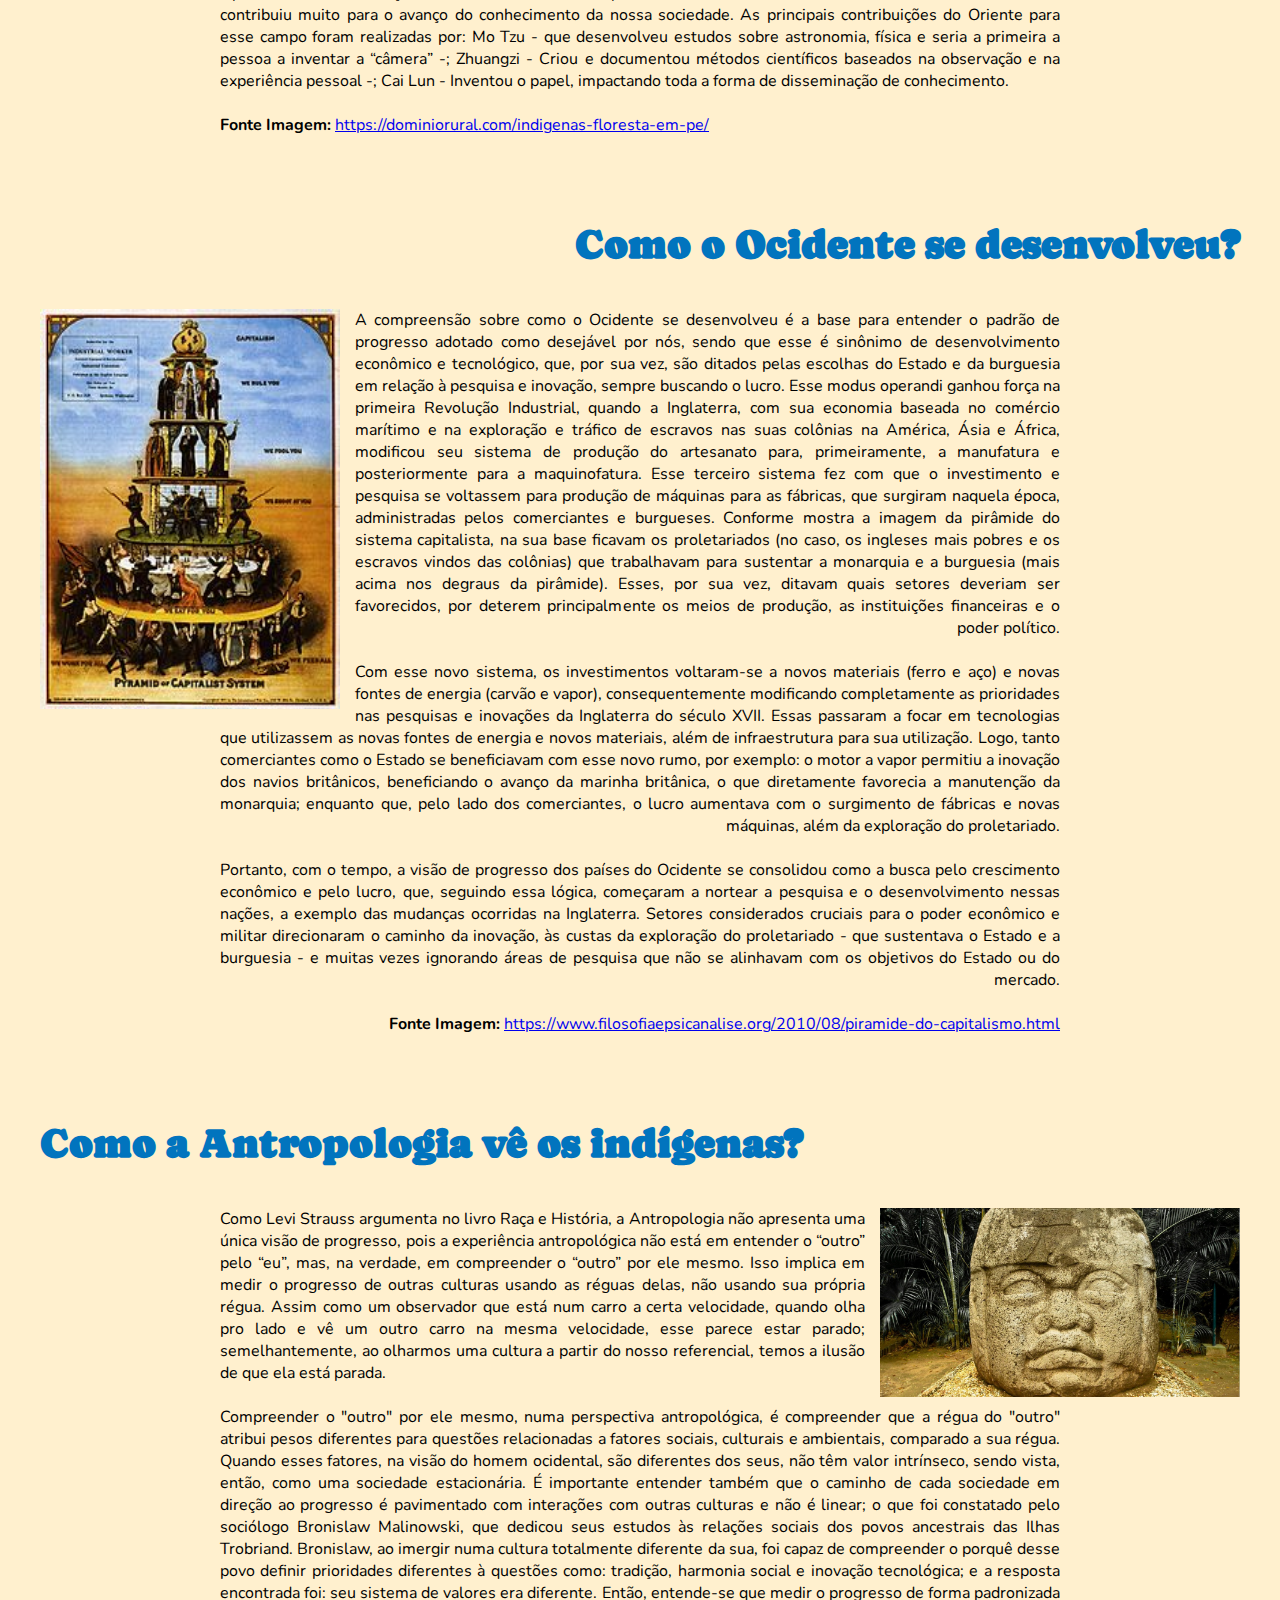
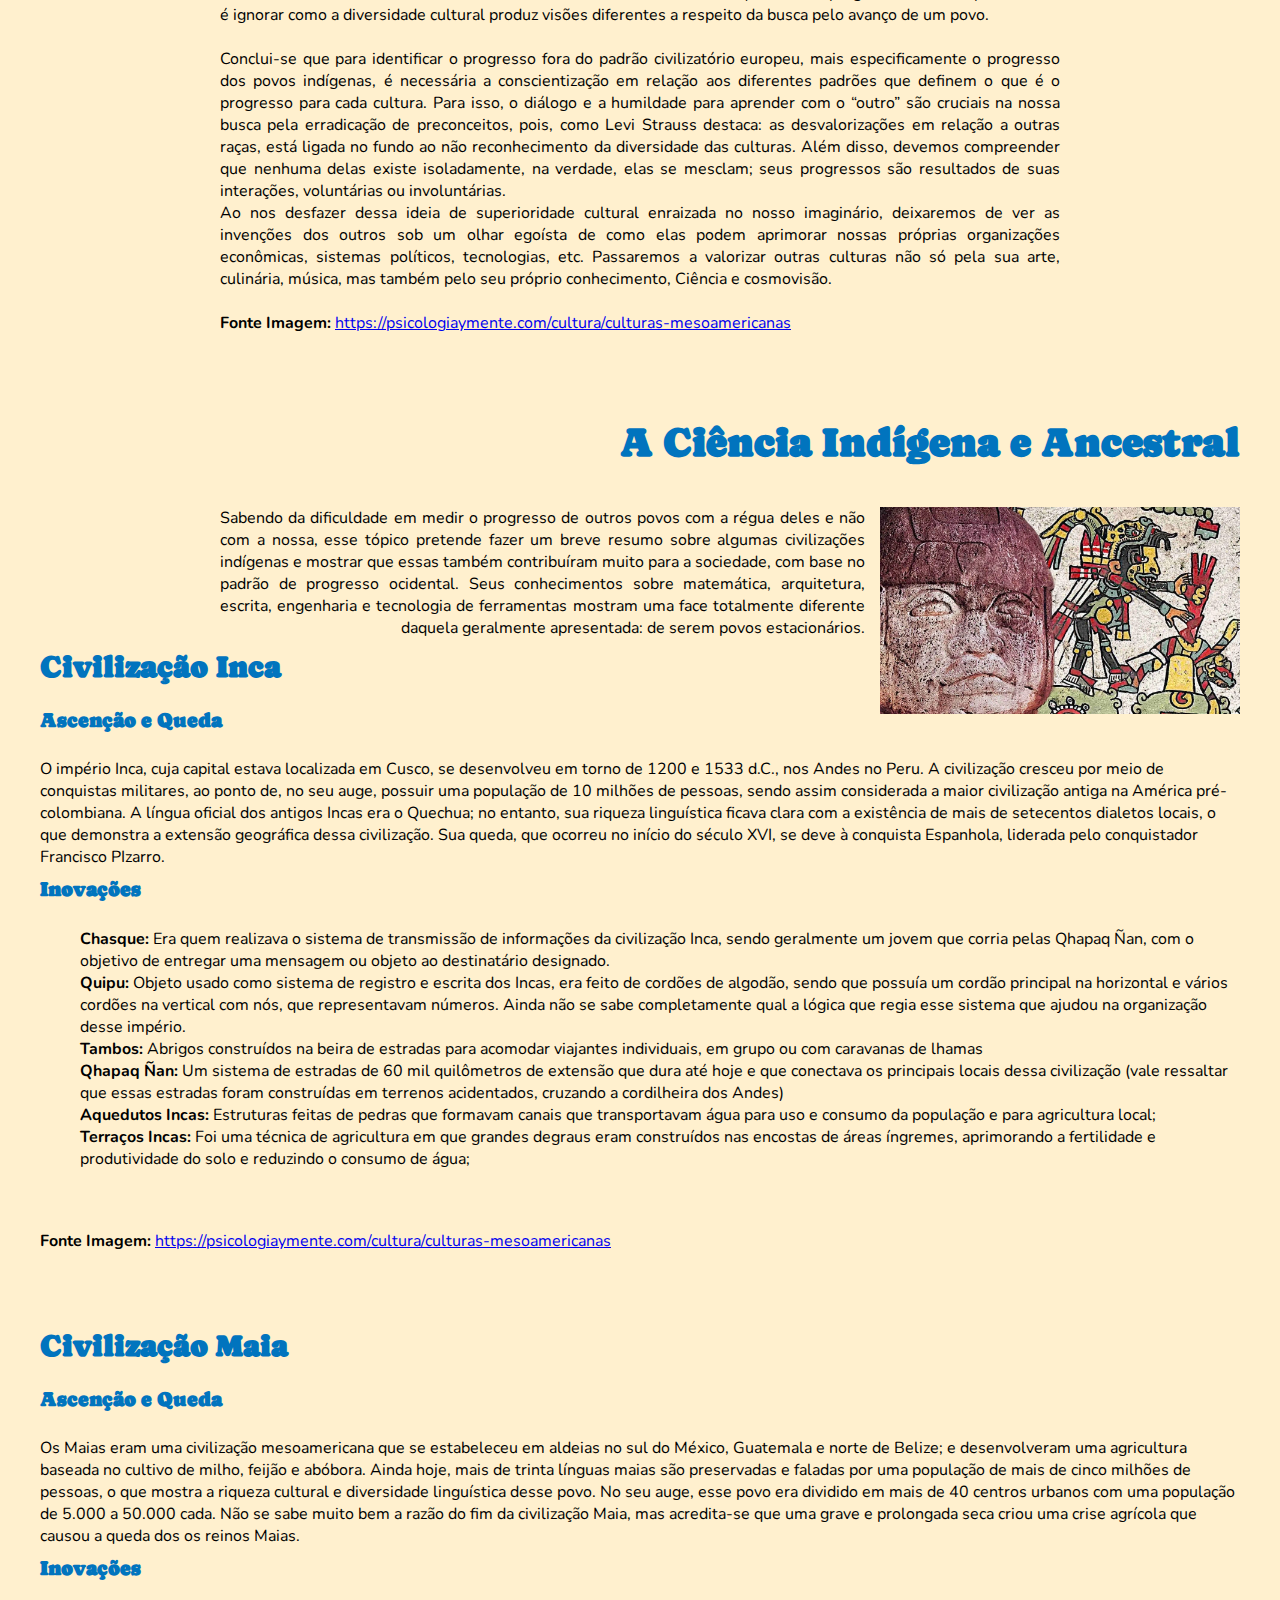
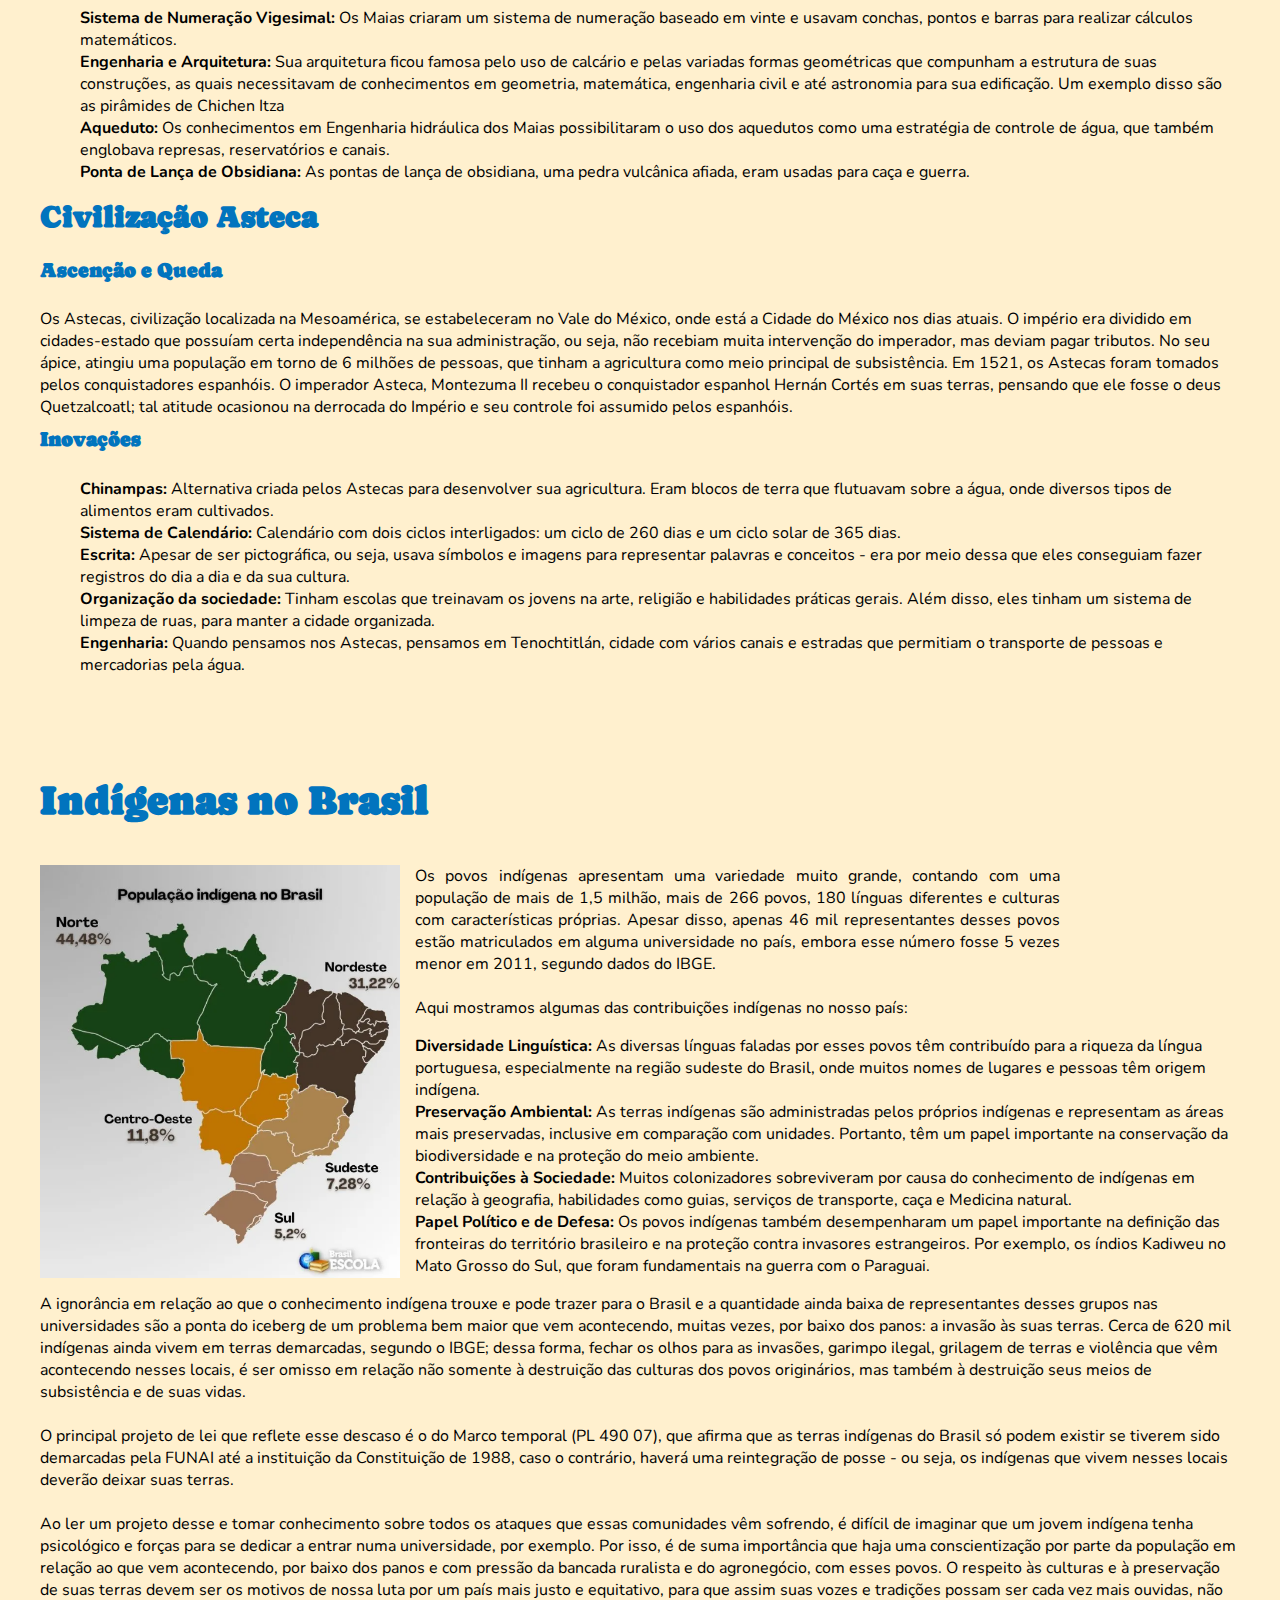
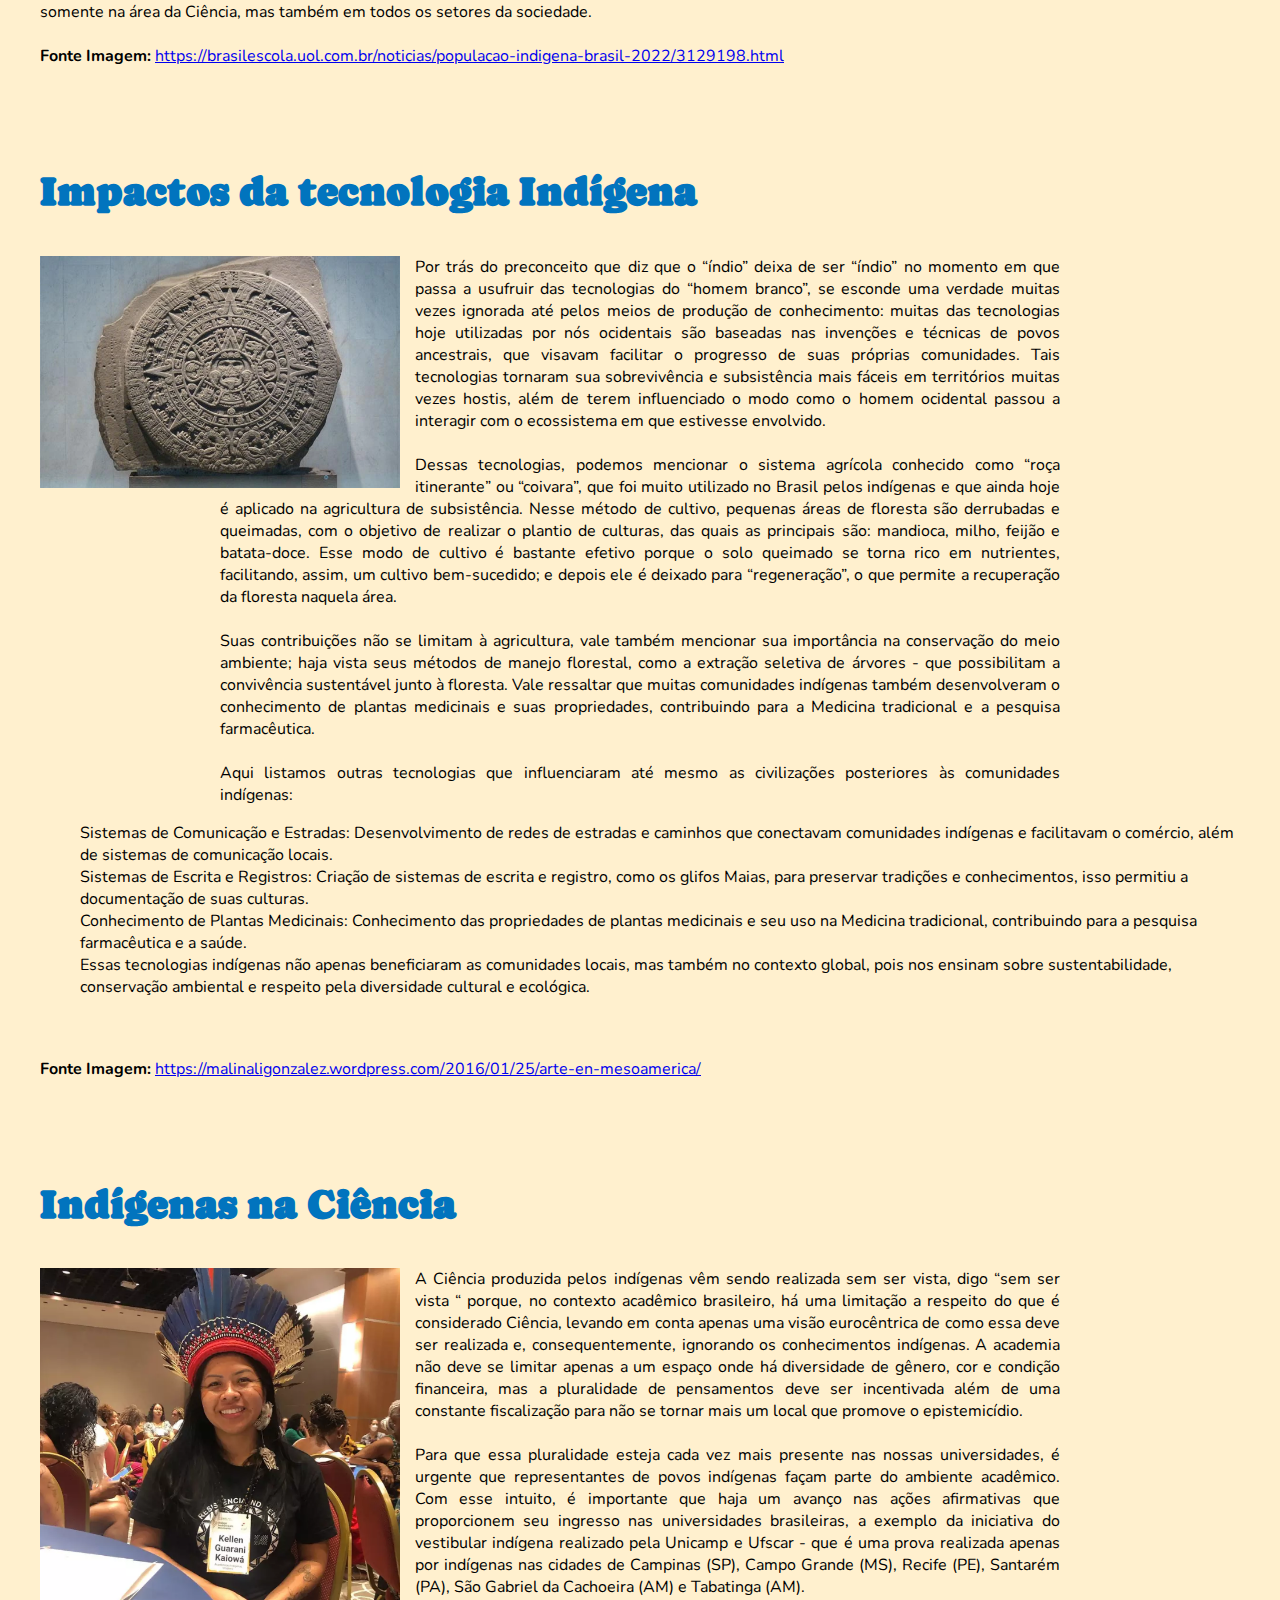
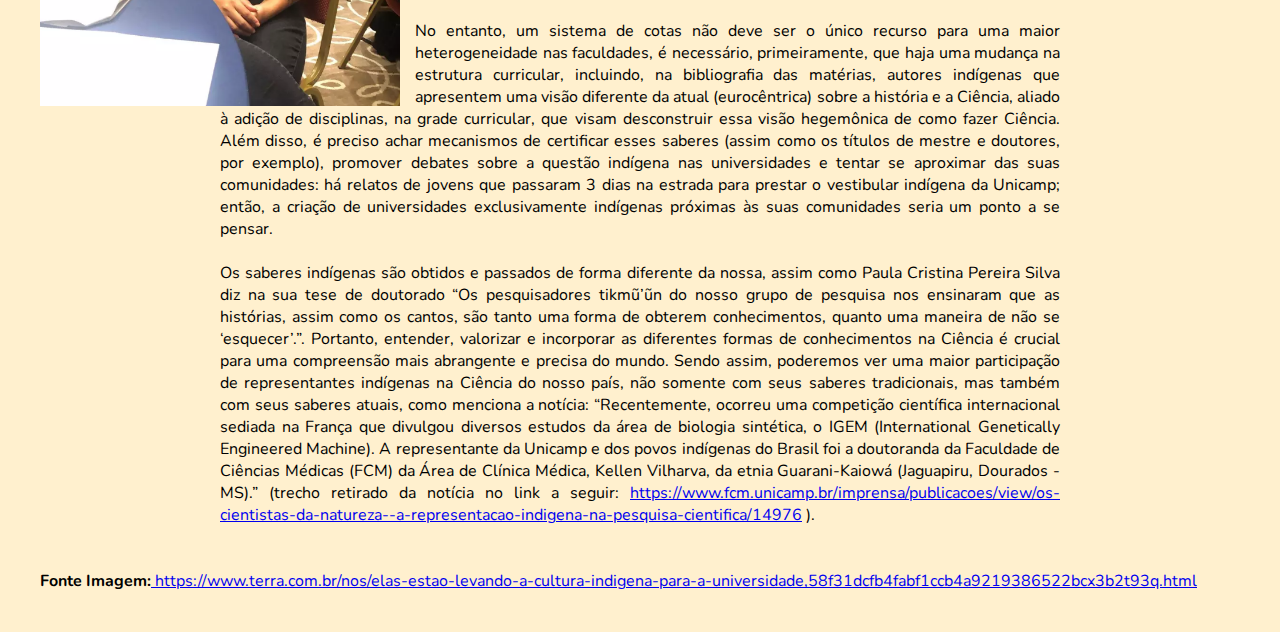
==== commit bd1d5f42: "Me leva JESUs" ====
--- a/index.html
+++ b/index.html
@@ -247,7 +247,7 @@
                 <img class="blog-image" src="midia/image7.png" id="imageRight" alt="Imagem da diferença dos territórios indigenas">
                 <p class="blog-text" id="boxLeft">
                     
-A Ciência produzida pelos indígenas vêm sendo realizada sem ser vista, digo “sem ser vista “ porque, no contexto acadêmico brasileiro, há uma limitação a respeito do que é considerado Ciência, levando em conta apenas uma visão eurocêntrica de como essa deve ser realizada e, consequentemente, ignorando os conhecimentos indígenas. A academia não deve se limitar apenas a um espaço onde há diversidade de gênero, cor e condição financeira, mas a pluralidade de pensamentos deve ser incentivada além de uma constante fiscalização não se tornar mais um local que promove o epistemicídio.      
+A Ciência produzida pelos indígenas vêm sendo realizada sem ser vista, digo “sem ser vista “ porque, no contexto acadêmico brasileiro, há uma limitação a respeito do que é considerado Ciência, levando em conta apenas uma visão eurocêntrica de como essa deve ser realizada e, consequentemente, ignorando os conhecimentos indígenas. A academia não deve se limitar apenas a um espaço onde há diversidade de gênero, cor e condição financeira, mas a pluralidade de pensamentos deve ser incentivada além de uma constante fiscalização para não se tornar mais um local que promove o epistemicídio.      
 
                     <br><br>Para que essa pluralidade esteja cada vez mais presente nas nossas universidades, é urgente que representantes de povos indígenas façam parte do ambiente acadêmico. Com esse intuito, é importante que haja um avanço nas ações afirmativas que proporcionem seu ingresso nas universidades brasileiras, a exemplo da iniciativa do vestibular indígena realizado pela Unicamp e Ufscar - que é uma prova realizada apenas por indígenas nas cidades de Campinas (SP), Campo Grande (MS), Recife (PE), Santarém (PA), São Gabriel da Cachoeira (AM) e Tabatinga (AM). 
 
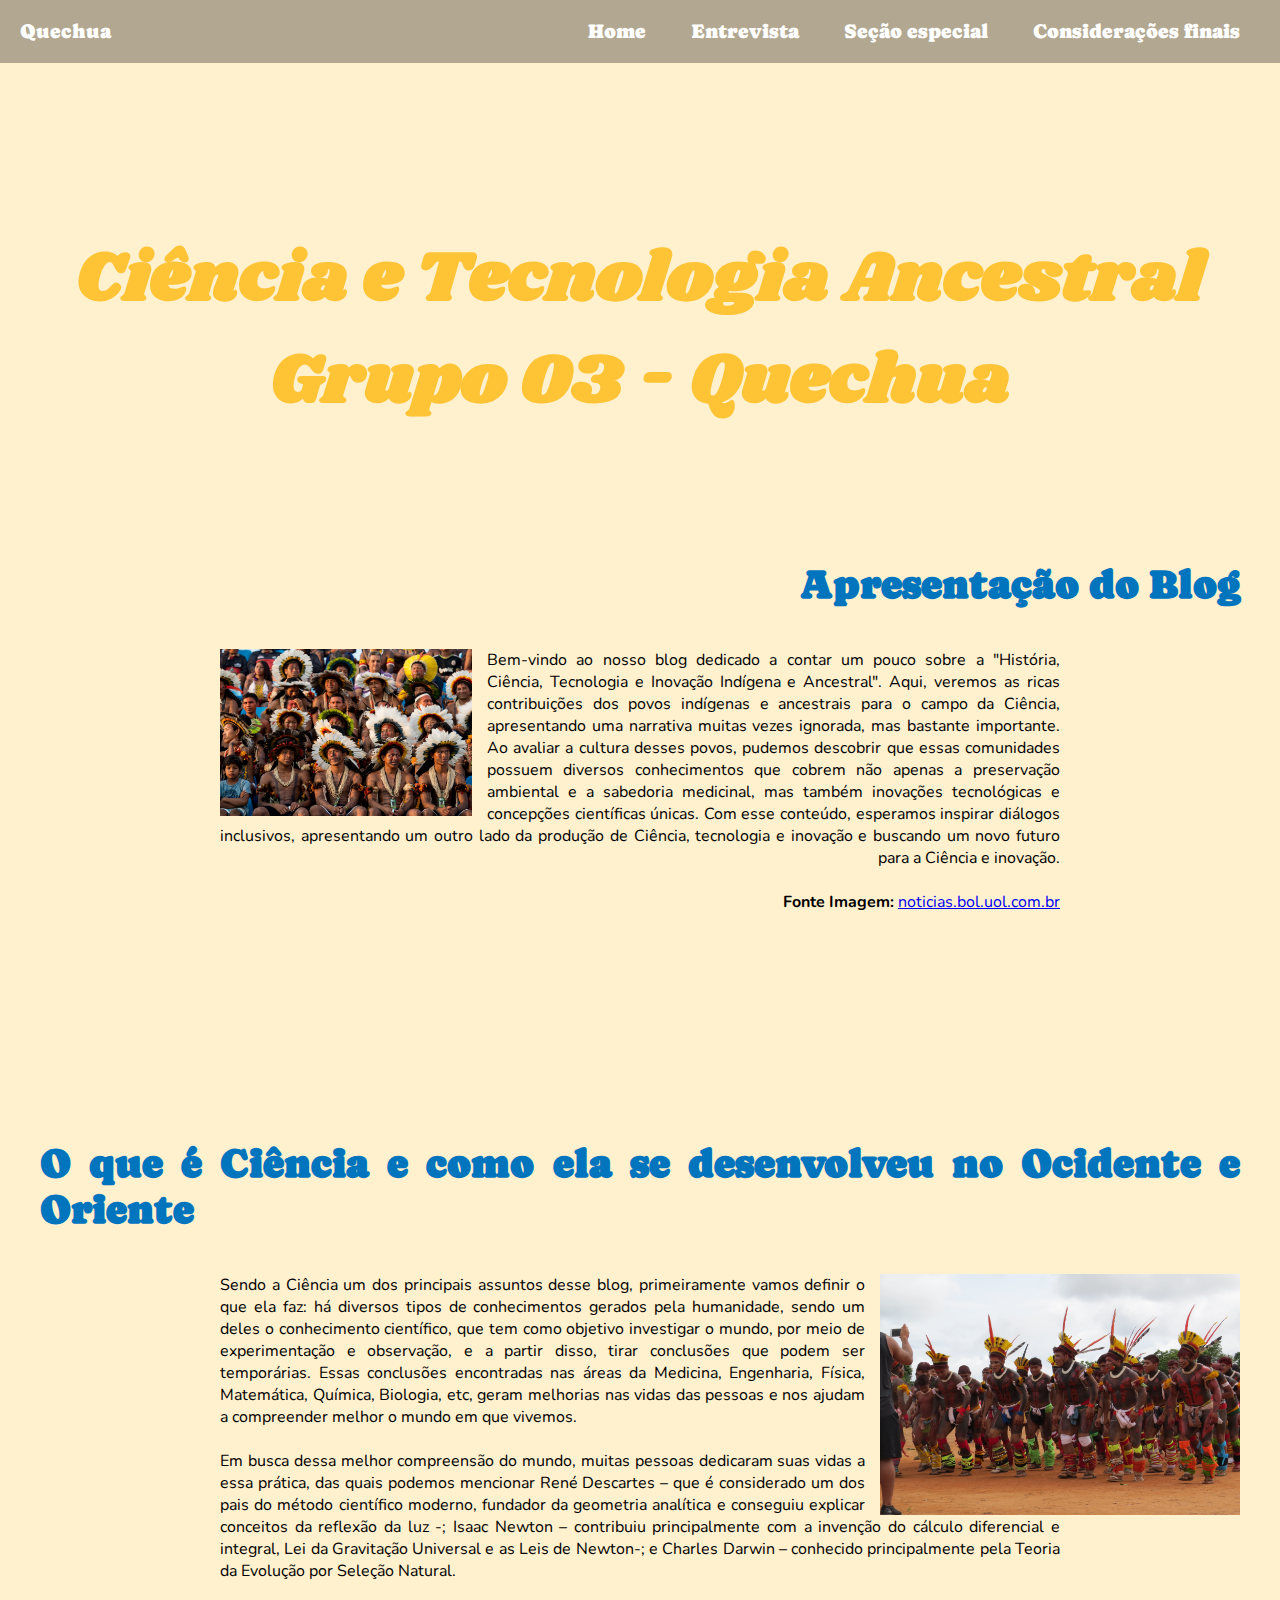
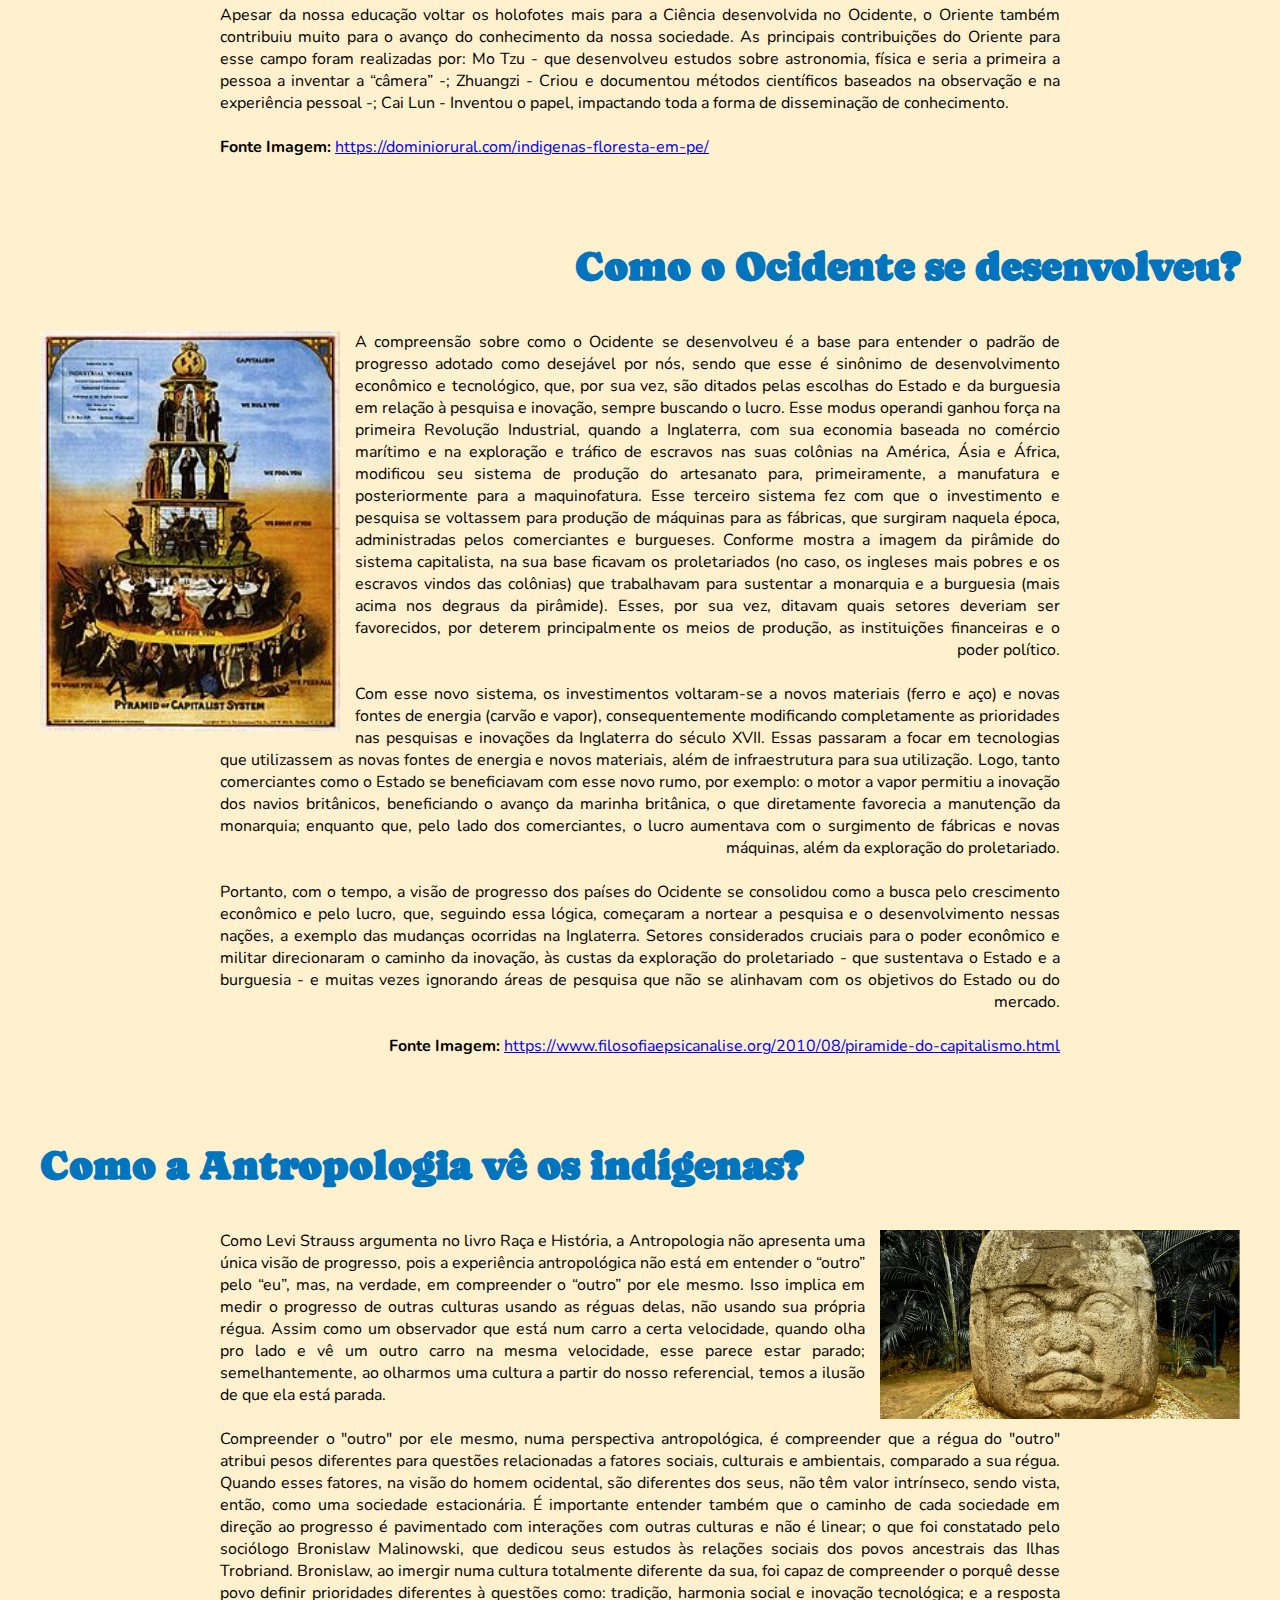
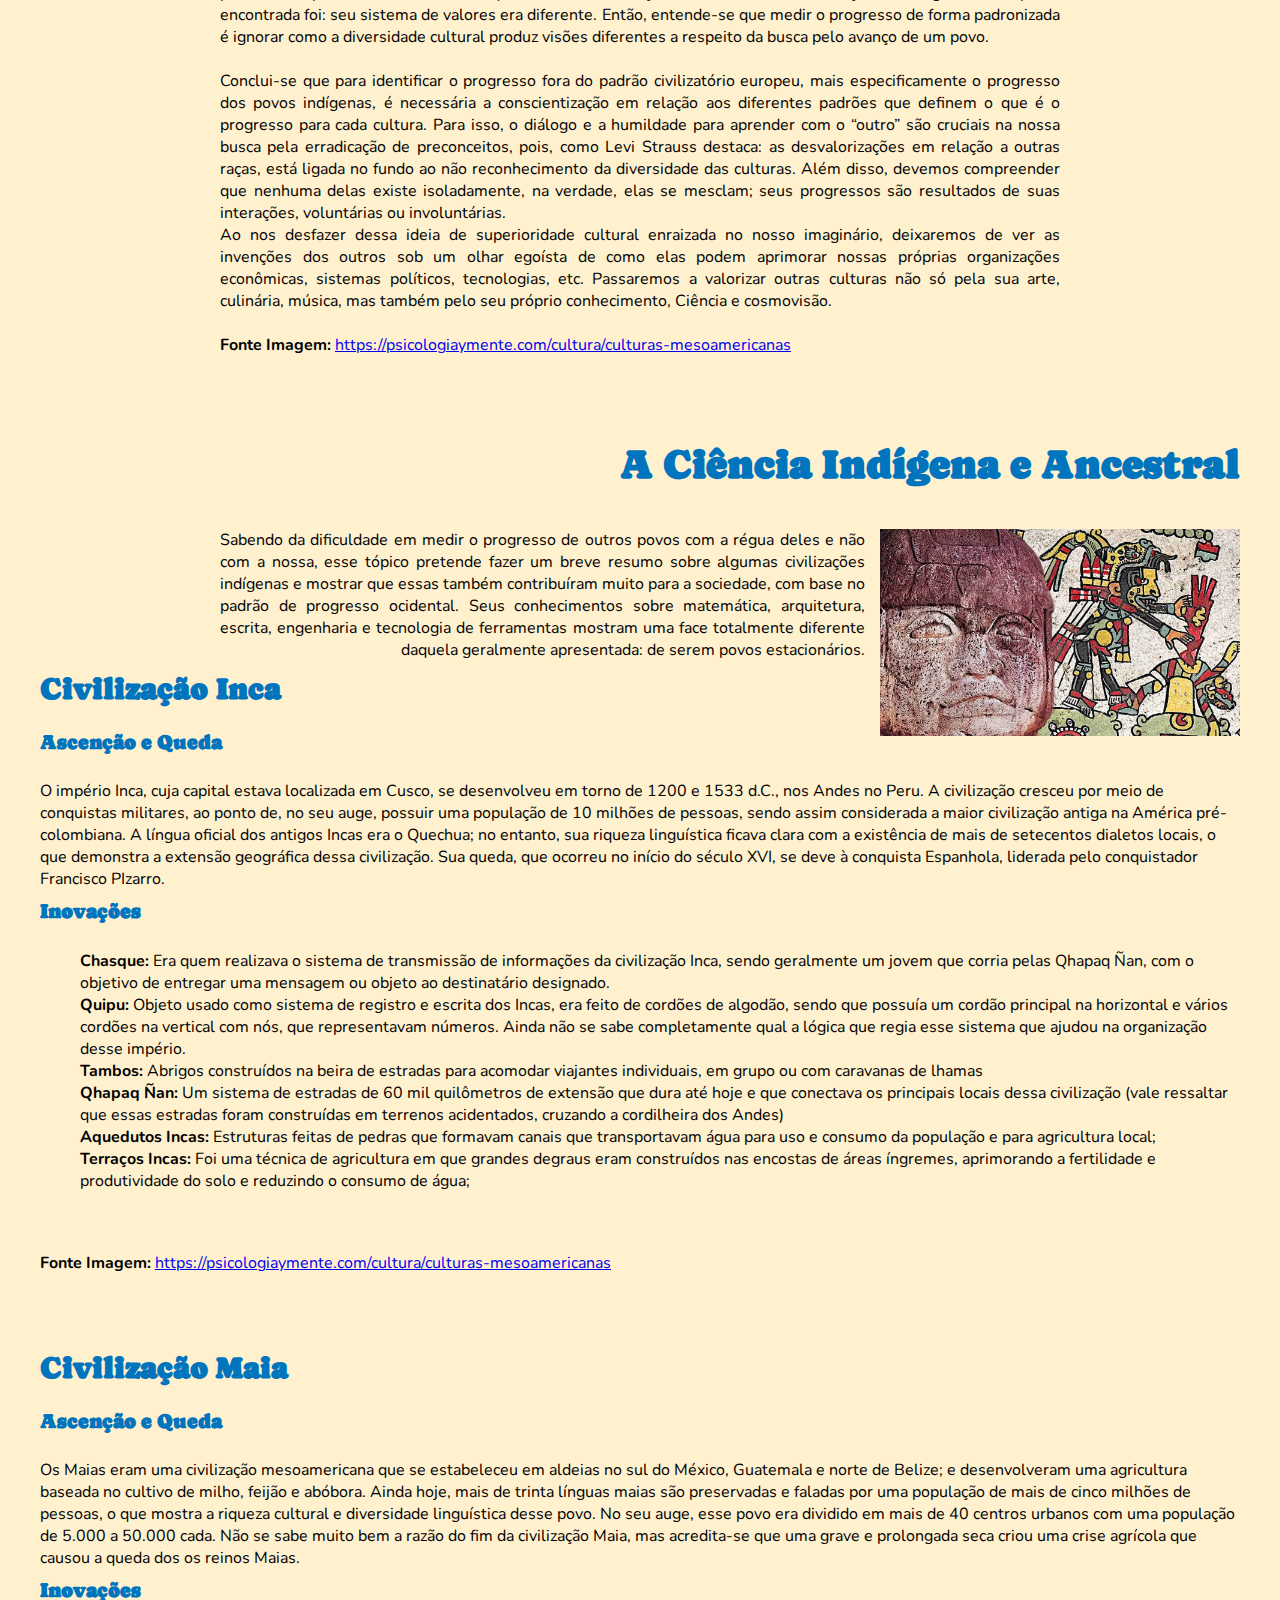
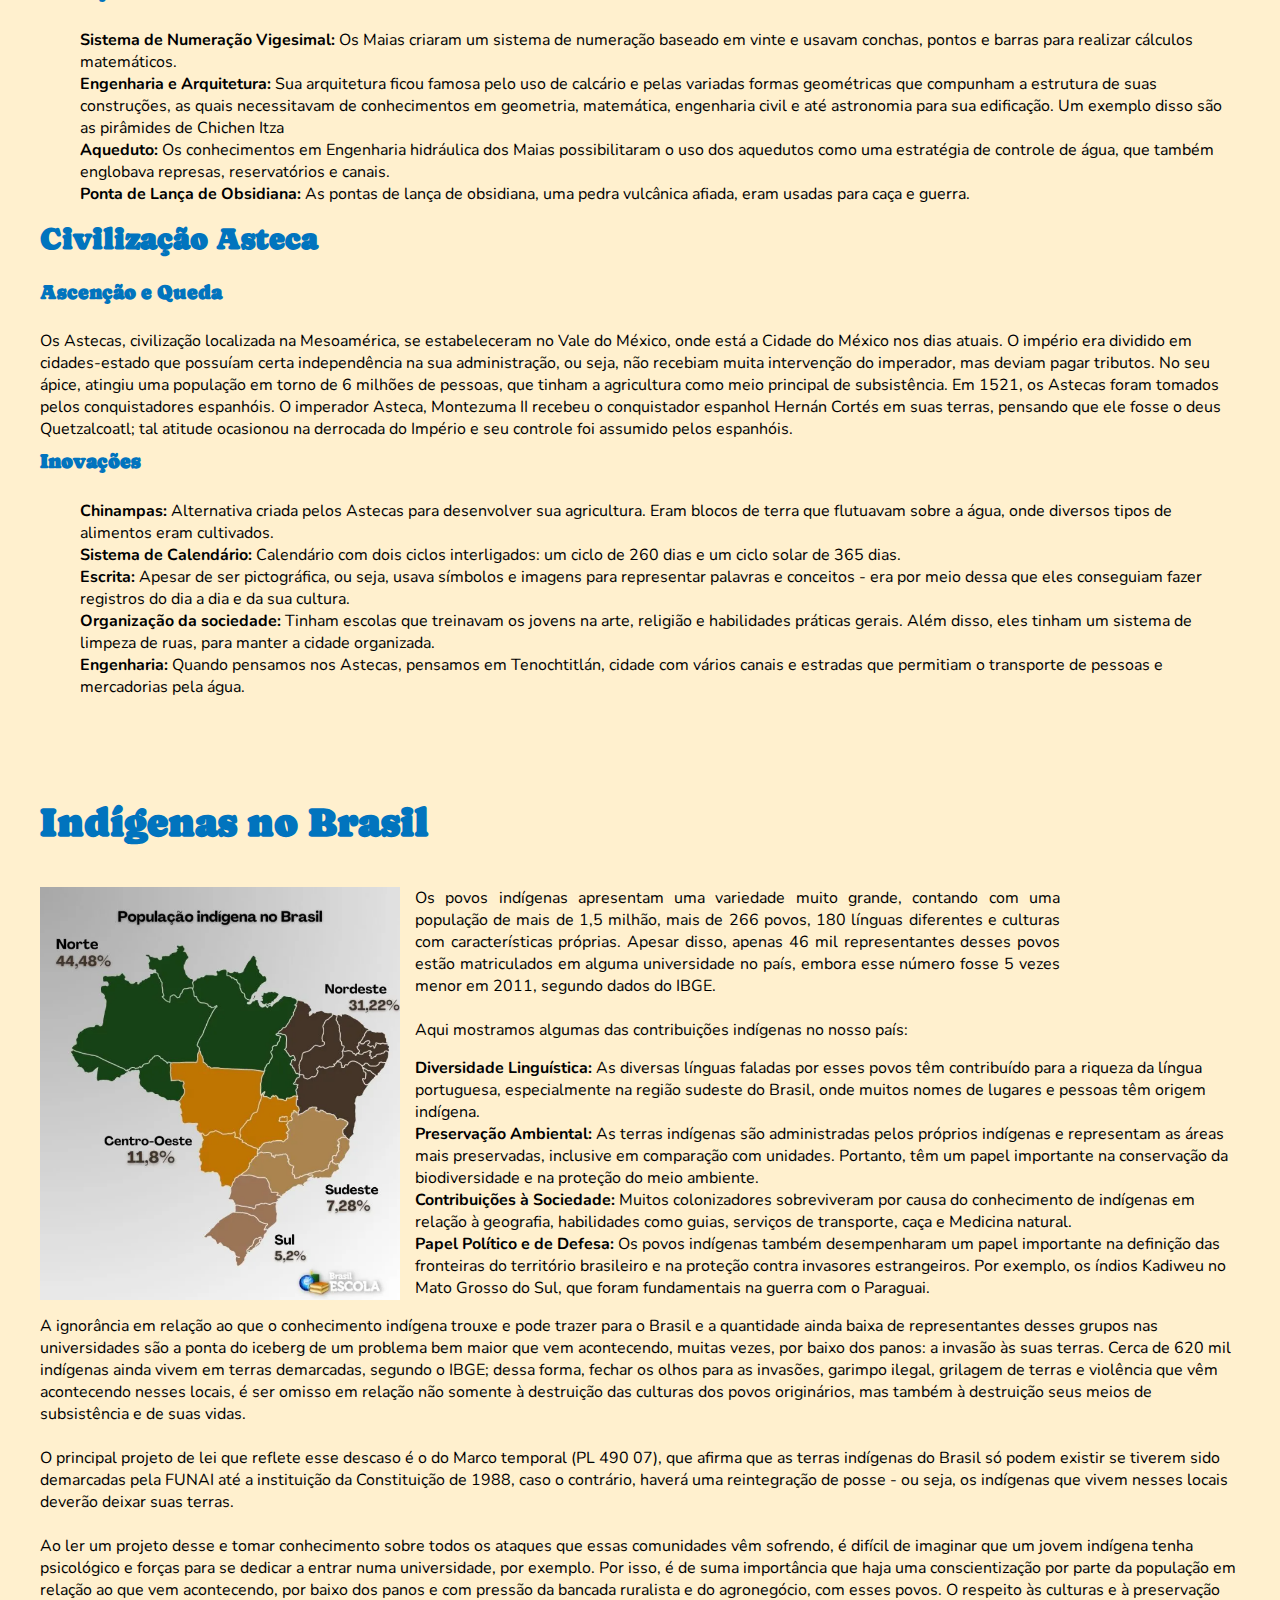
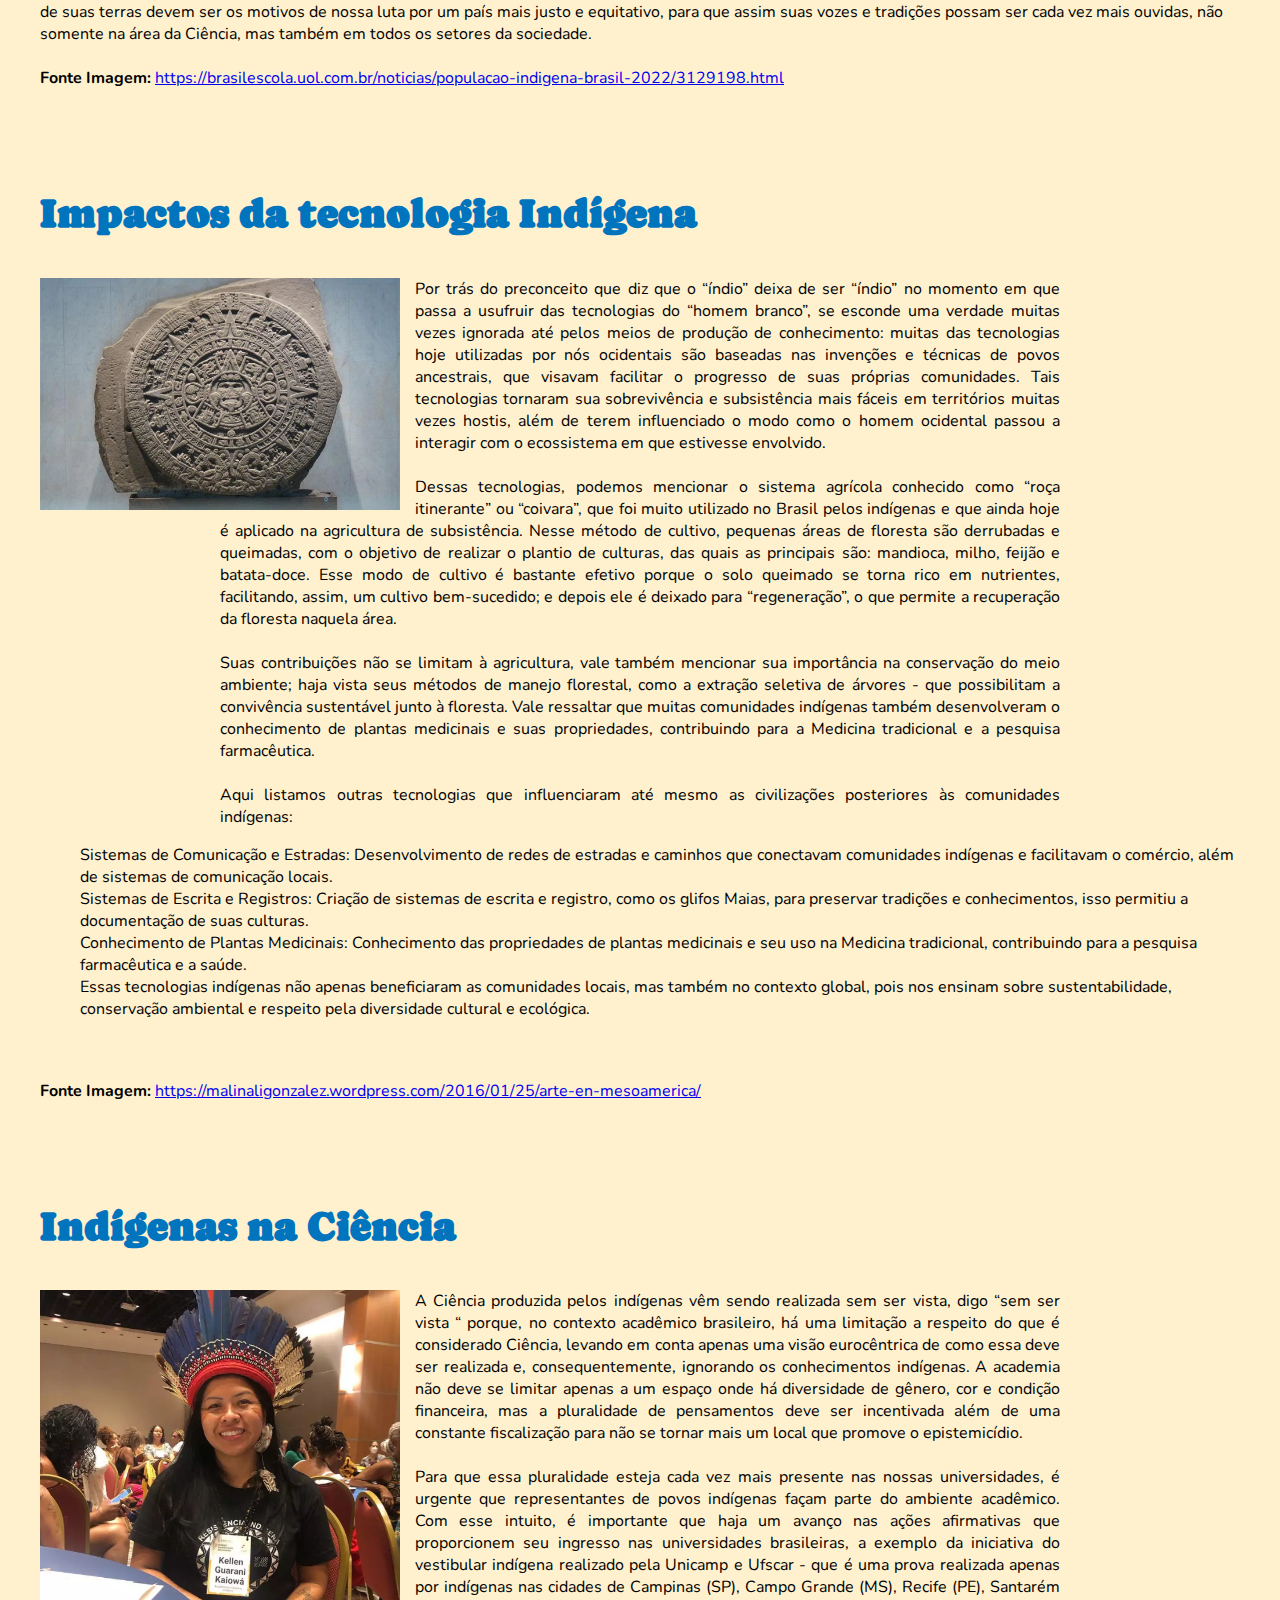
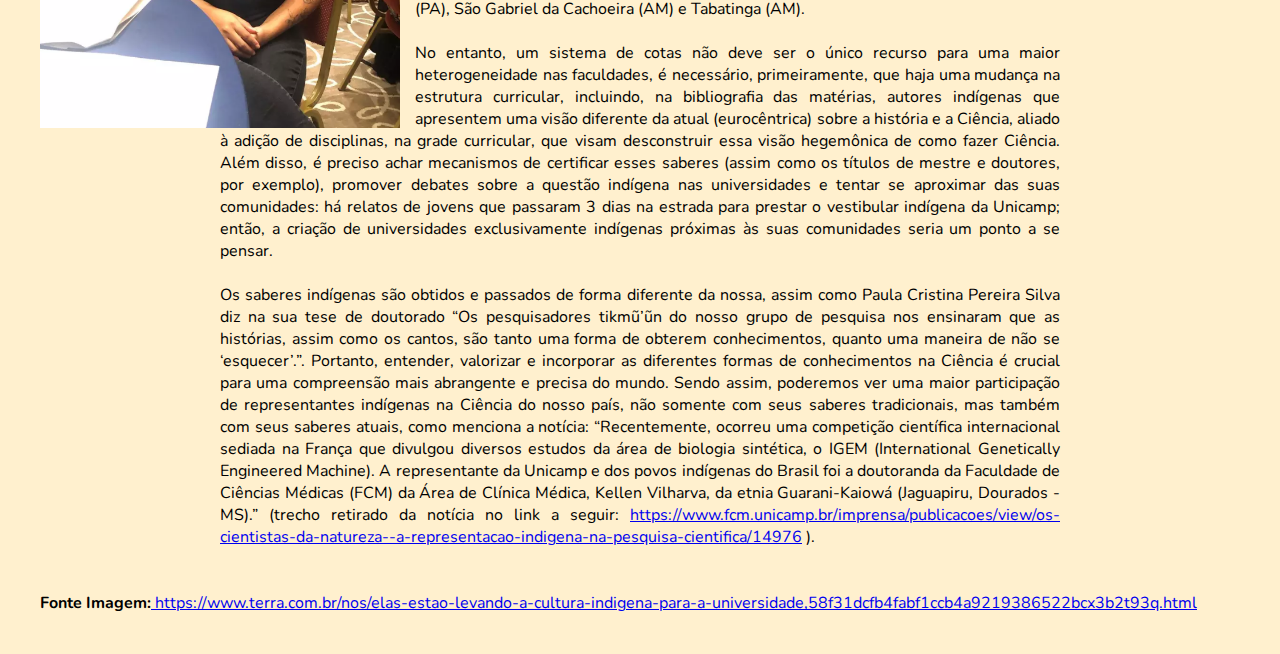
==== commit 5014c60c: "Help" ====
--- a/index.html
+++ b/index.html
@@ -57,9 +57,9 @@
             <img class="blog-image" src="midia/image2.jpg" id="imageLeft" alt="Imagem 1">
             <p class="blog-text" id="boxLeft">
                 
-Há diversos tipos de conhecimentos gerados pela humanidade, sendo um deles o conhecimento científico, que tem como objetivo investigar o mundo, por meio de experimentação e observação, e a partir disso, tirar conclusões que podem ser temporárias.
-Essas conclusões encontradas nas áreas da Medicina, Engenharia, Física, Matemática, Química, Biologia, etc, fornecem melhorias nas vidas das pessoas e nos ajudam a compreender melhor o mundo em que vivemos.
-                <br><br> Em busca dessa melhor compreensão, muitas pessoas dedicaram suas vidas a essa prática, das quais podemos mencionar René Descartes – que é considerado um dos pais do método científico moderno, fundador da geometria analítica e conseguiu explicar conceitos da reflexão da luz -; Isaac Newton – contribuiu principalmente com a invenção do cálculo diferencial e integral, Lei da Gravitação Universal e as Leis de Newton-; e Charles Darwin – conhecido principalmente pela Teoria da Evolução por Seleção Natural.
+Sendo a Ciência um dos principais assuntos desse blog, primeiramente vamos definir o que ela faz: há diversos tipos de conhecimentos gerados pela humanidade, sendo um deles o conhecimento científico, que tem como objetivo investigar o mundo, por meio de experimentação e observação, e a partir disso, tirar conclusões que podem ser temporárias.
+Essas conclusões encontradas nas áreas da Medicina, Engenharia, Física, Matemática, Química, Biologia, etc, geram melhorias nas vidas das pessoas e nos ajudam a compreender melhor o mundo em que vivemos.
+                <br><br> Em busca dessa melhor compreensão do mundo, muitas pessoas dedicaram suas vidas a essa prática, das quais podemos mencionar René Descartes – que é considerado um dos pais do método científico moderno, fundador da geometria analítica e conseguiu explicar conceitos da reflexão da luz -; Isaac Newton – contribuiu principalmente com a invenção do cálculo diferencial e integral, Lei da Gravitação Universal e as Leis de Newton-; e Charles Darwin – conhecido principalmente pela Teoria da Evolução por Seleção Natural.
                 <br><br>Apesar da nossa educação voltar os holofotes mais para a Ciência desenvolvida no Ocidente, o Oriente também contribuiu muito para o avanço do conhecimento da nossa sociedade. As principais contribuições do Oriente para esse campo foram realizadas por: Mo Tzu - que desenvolveu estudos sobre astronomia, física e seria a primeira a pessoa a inventar a “câmera” -; Zhuangzi - Criou e documentou métodos científicos baseados na observação e na experiência pessoal -; Cai Lun - Inventou o papel, impactando toda a forma de disseminação de conhecimento.
                 <br><br><b>Fonte Imagem:</b> <a href="https://dominiorural.com/indigenas-floresta-em-pe/">https://dominiorural.com/indigenas-floresta-em-pe/</a>
             </p>
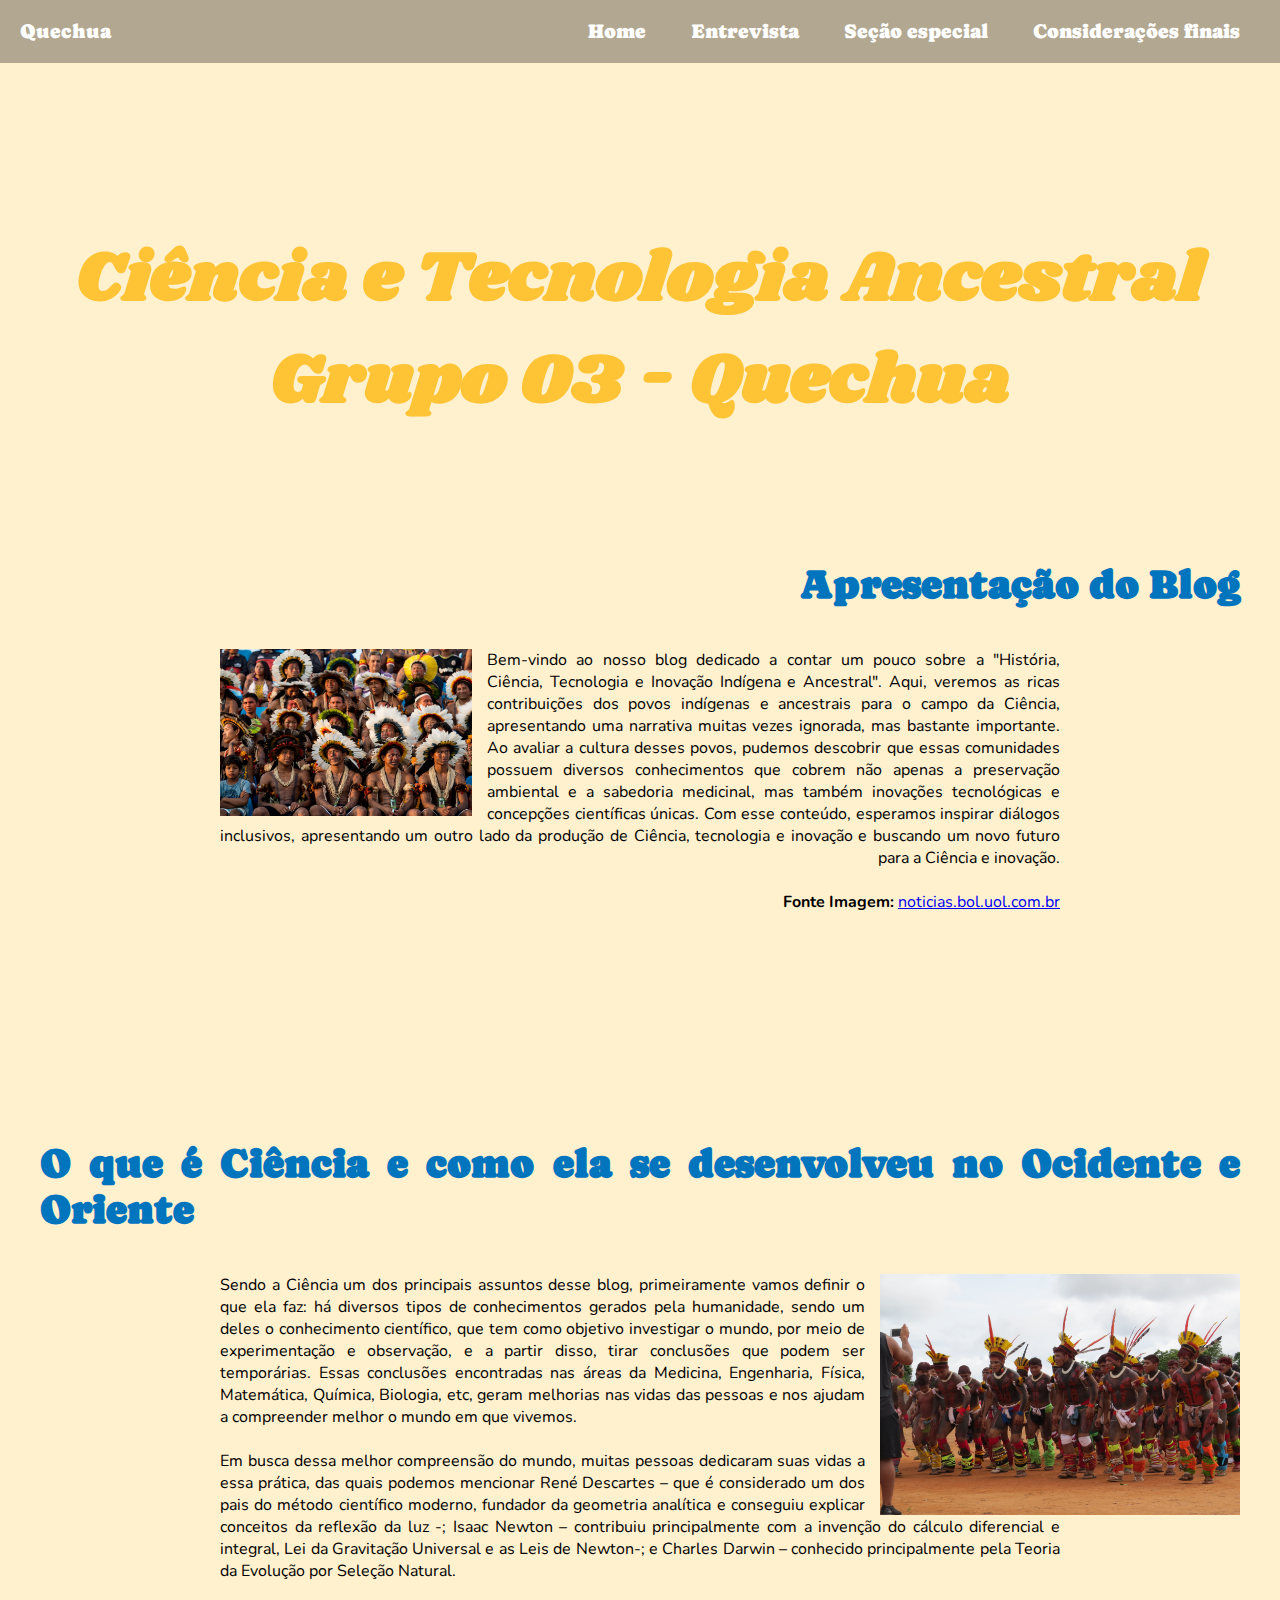
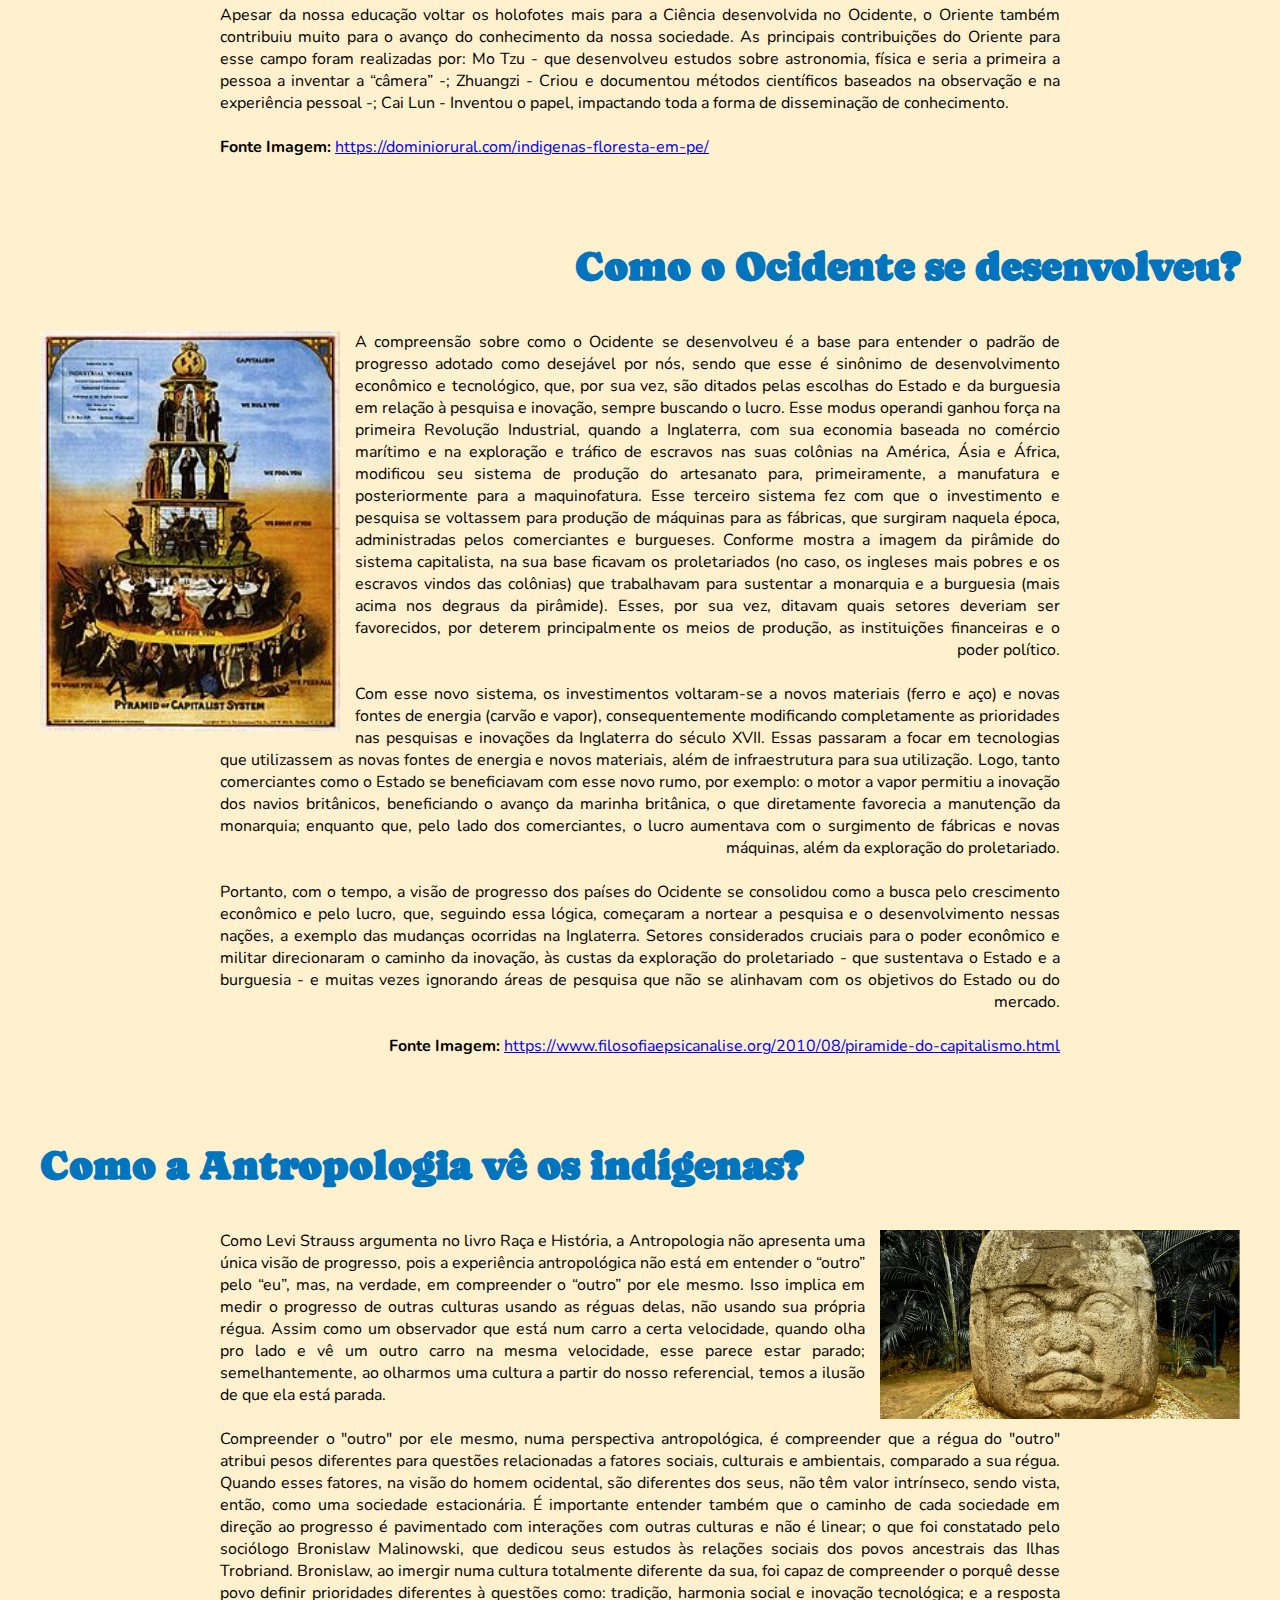
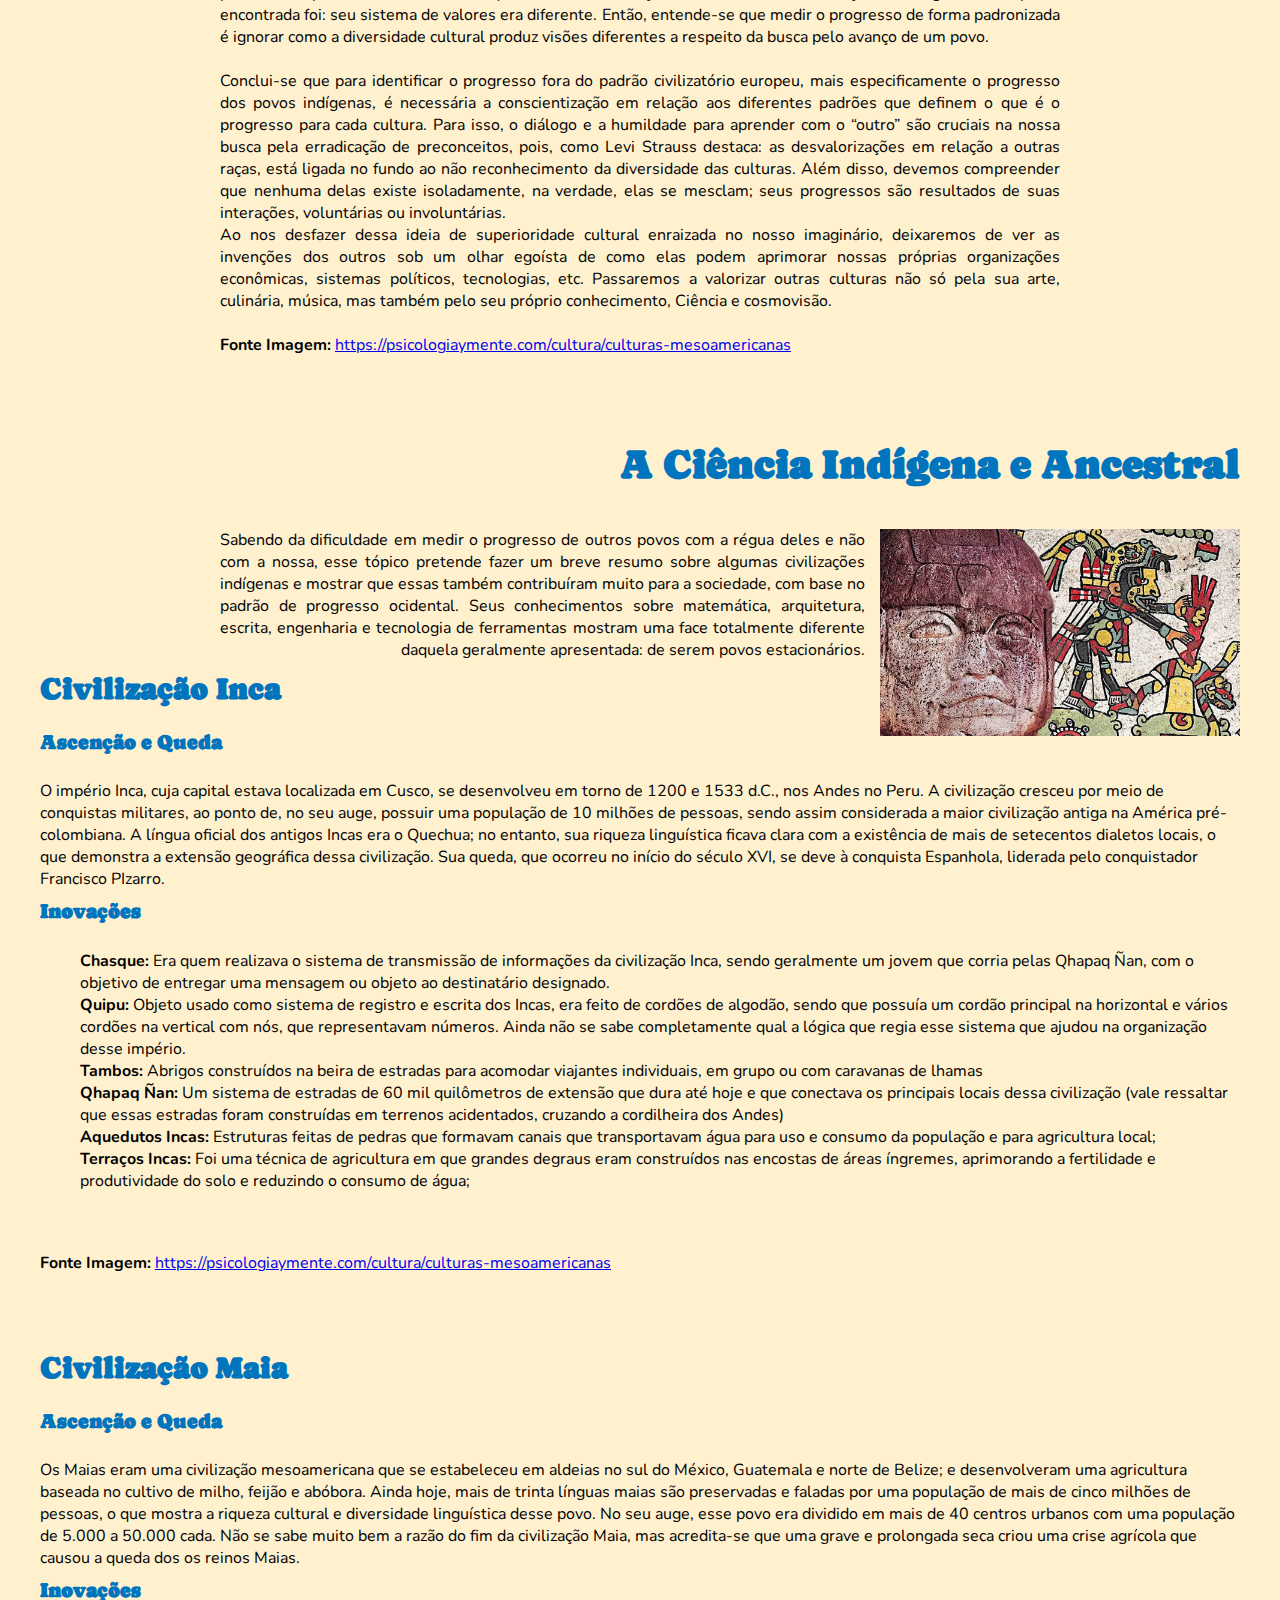
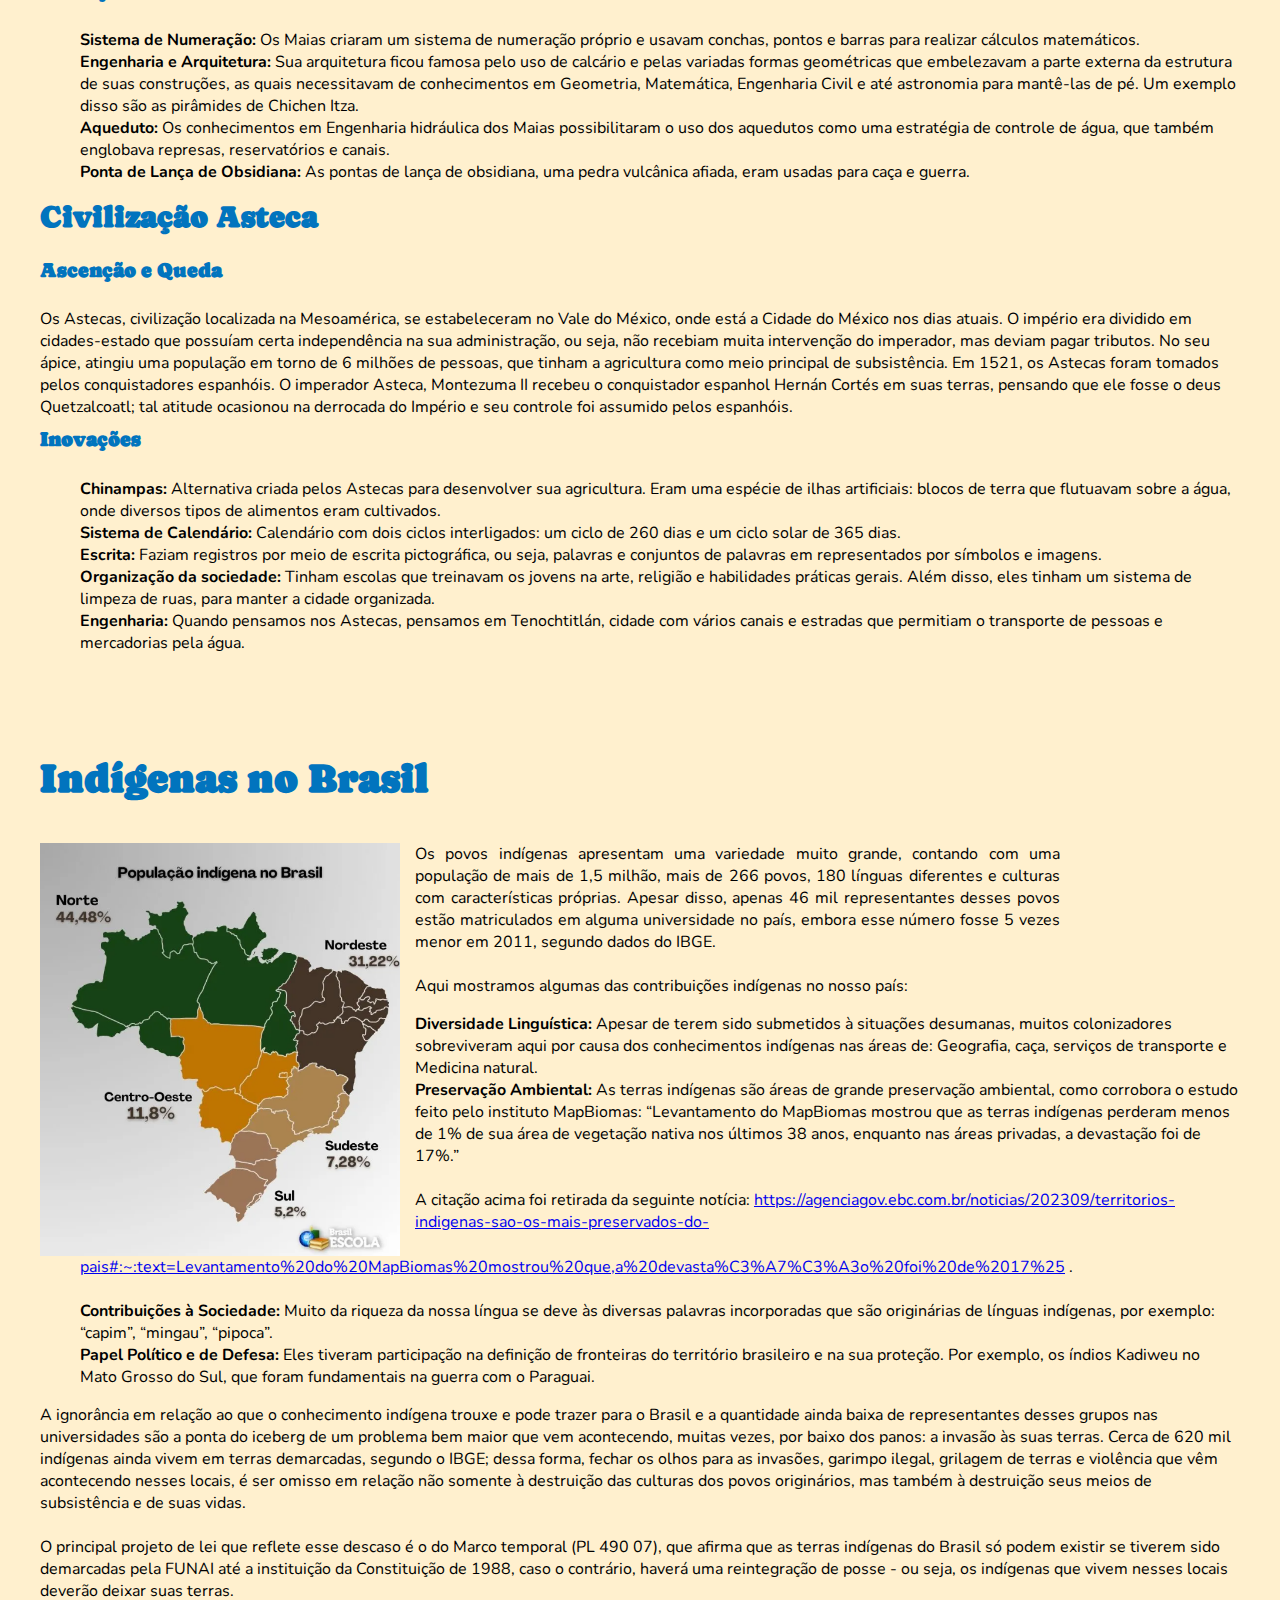
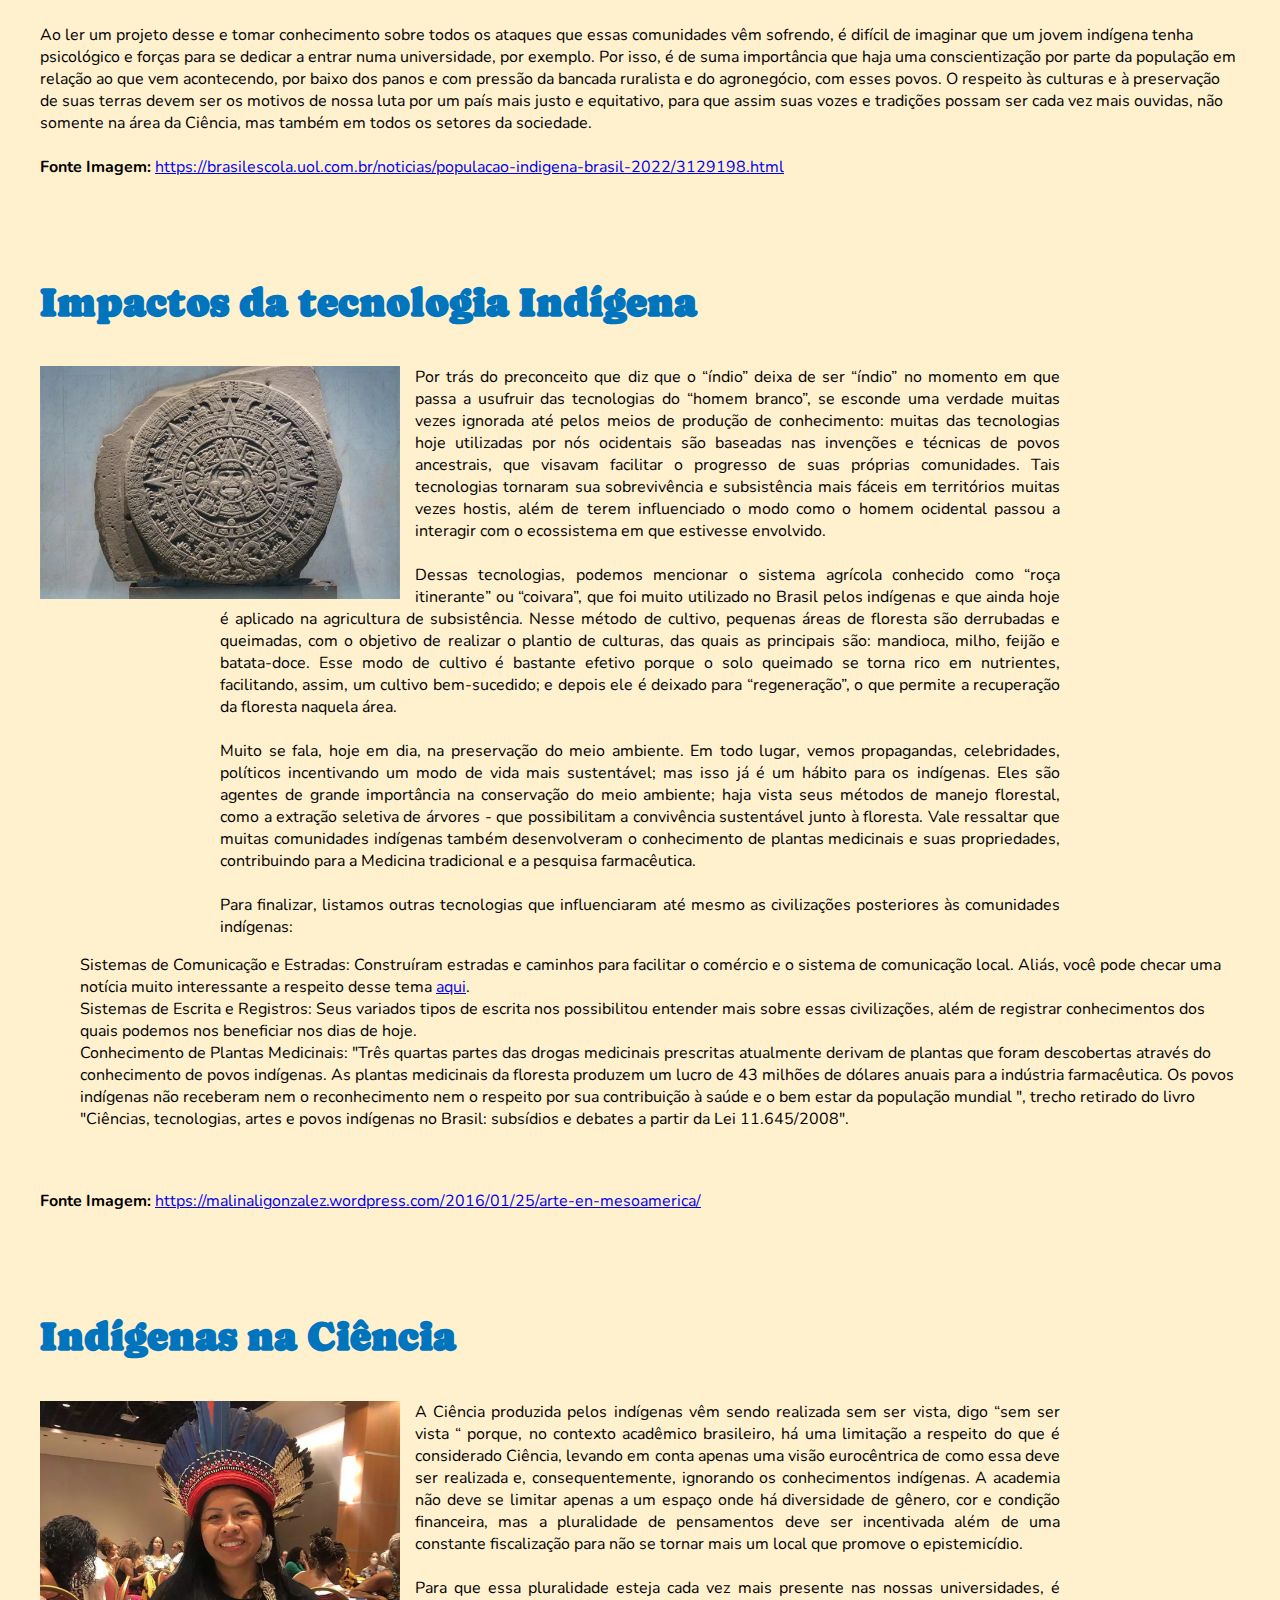
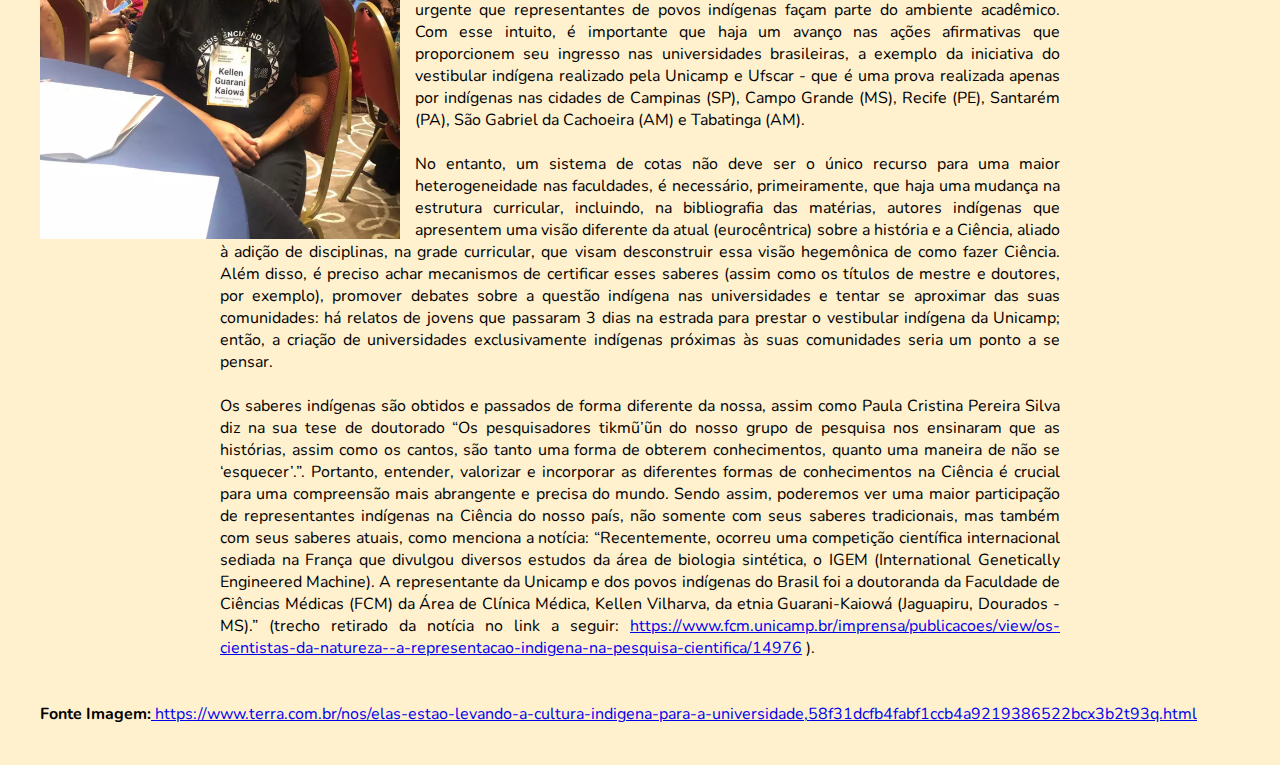
==== commit f9cde76d: "Mogli" ====
--- a/index.html
+++ b/index.html
@@ -149,8 +149,8 @@
 
                 
                 <ul>
-                    <li><b>Sistema de Numeração Vigesimal:</b> Os Maias criaram um sistema de numeração baseado em vinte e usavam conchas, pontos e barras para realizar cálculos matemáticos.</li>
-                    <li><b>Engenharia e Arquitetura:</b> Sua arquitetura ficou famosa pelo uso de calcário e pelas variadas formas geométricas que compunham a estrutura de suas construções, as quais necessitavam de conhecimentos em geometria, matemática, engenharia civil e até astronomia para sua edificação. Um exemplo disso são as pirâmides de Chichen Itza
+                    <li><b>Sistema de Numeração:</b> Os Maias criaram um sistema de numeração próprio e usavam conchas, pontos e barras para realizar cálculos matemáticos.
+                    <li><b>Engenharia e Arquitetura:</b> Sua arquitetura ficou famosa pelo uso de calcário e pelas variadas formas geométricas que embelezavam a parte externa da estrutura de suas construções, as quais necessitavam de conhecimentos em Geometria, Matemática, Engenharia Civil e até astronomia para mantê-las de pé. Um exemplo disso são as pirâmides de Chichen Itza.
                     </li>
                     <li><b>Aqueduto:</b> Os conhecimentos em Engenharia hidráulica dos Maias possibilitaram o uso dos aquedutos como uma estratégia de controle de água, que também englobava represas, reservatórios e canais.</li>
                     <li><b>Ponta de Lança de Obsidiana:</b> As pontas de lança de obsidiana, uma pedra vulcânica afiada, eram usadas para caça e guerra.</li>
@@ -168,11 +168,12 @@
                 <h4>Inovações</h4>
 
                 <ul>
-                    <li><b>Chinampas:</b>  Alternativa criada pelos Astecas para desenvolver sua agricultura. Eram blocos de terra que flutuavam sobre a água, onde diversos tipos de alimentos eram cultivados.
+                    <li><b>Chinampas:</b> Alternativa criada pelos Astecas para desenvolver sua agricultura. Eram uma espécie de ilhas artificiais: blocos de terra que flutuavam sobre a água, onde diversos tipos de alimentos eram cultivados.
                     </li>
                     <li><b>Sistema de Calendário:</b> Calendário com dois ciclos interligados: um ciclo de 260 dias e um ciclo solar de 365 dias.
                     </li>
-                    <li><b>Escrita:</b> Apesar de ser pictográfica, ou seja, usava símbolos e imagens para representar palavras e conceitos - era por meio dessa que eles conseguiam fazer registros do dia a dia e da sua cultura.
+                    <li><b>Escrita:</b> Faziam registros por meio de escrita pictográfica, ou seja, palavras e conjuntos de palavras em representados por símbolos e imagens.
+
                     </li>
                     
                     <li><b>Organização da sociedade:</b> Tinham escolas que treinavam os jovens na arte, religião e habilidades práticas gerais. Além disso, eles tinham um sistema de limpeza de ruas, para manter a cidade organizada.
@@ -197,11 +198,13 @@
                   
                     
                     <ul>
-                        <li> <b>Diversidade Linguística:</b> As diversas línguas faladas por esses povos têm contribuído para a riqueza da língua portuguesa, especialmente na região sudeste do Brasil, onde muitos nomes de lugares e pessoas têm origem indígena.</li>
-                        <li><b>Preservação Ambiental:</b> As terras indígenas são administradas pelos próprios indígenas e representam as áreas mais preservadas, inclusive em comparação com unidades. Portanto, têm um papel importante na conservação da biodiversidade e na proteção do meio ambiente.</li>
-                        <li><b>Contribuições à Sociedade:</b> Muitos colonizadores sobreviveram por causa do conhecimento de indígenas em relação à geografia, habilidades como guias, serviços de transporte, caça e Medicina natural.</li>
-                        <li><b>Papel Político e de Defesa:</b> Os povos indígenas também desempenharam um papel importante na definição das fronteiras do território brasileiro e na proteção contra invasores estrangeiros. Por exemplo, os índios Kadiweu no Mato Grosso do Sul, que foram fundamentais na guerra com o Paraguai.</li>
-                    </ul>
+                        <li> <b>Diversidade Linguística:</b>  Apesar de terem sido submetidos à situações desumanas, muitos colonizadores sobreviveram aqui por causa dos conhecimentos indígenas nas áreas de: Geografia, caça, serviços de transporte e Medicina natural.
+                        <li><b>Preservação Ambiental:</b>  As terras indígenas são áreas de grande preservação ambiental, como corrobora o estudo feito pelo instituto MapBiomas: “Levantamento do MapBiomas mostrou que as terras indígenas perderam menos de 1% de sua área de vegetação nativa nos últimos 38 anos, enquanto nas áreas privadas, a devastação foi de 17%.”
+                            <br><br>A citação acima foi retirada da seguinte notícia: <a href="https://agenciagov.ebc.com.br/noticias/202309/territorios-indigenas-sao-os-mais-preservados-do-pais#:~:text=Levantamento%20do%20MapBiomas%20mostrou%20que,a%20devasta%C3%A7%C3%A3o%20foi%20de%2017%25">https://agenciagov.ebc.com.br/noticias/202309/territorios-indigenas-sao-os-mais-preservados-do-pais#:~:text=Levantamento%20do%20MapBiomas%20mostrou%20que,a%20devasta%C3%A7%C3%A3o%20foi%20de%2017%25</a> .<br><br>
+                        <li><b>Contribuições à Sociedade:</b> Muito da riqueza da nossa língua se deve às diversas palavras incorporadas que são originárias de línguas indígenas, por exemplo: “capim”, “mingau”, “pipoca”.
+                        <li><b>Papel Político e de Defesa:</b> Eles tiveram participação na definição de fronteiras do território brasileiro e na sua proteção.  Por exemplo, os índios Kadiweu no Mato Grosso do Sul, que foram fundamentais na guerra com o Paraguai.
+
+                        </ul>
 
                     A ignorância em relação ao que o conhecimento indígena trouxe e pode trazer para o Brasil e a quantidade ainda baixa de representantes desses grupos nas universidades são a ponta do iceberg de um problema bem maior que vem acontecendo, muitas vezes, por baixo dos panos: a invasão às suas terras. Cerca de 620 mil indígenas ainda vivem em terras demarcadas, segundo o IBGE; dessa forma, fechar os olhos para as invasões, garimpo ilegal, grilagem de terras e violência que vêm acontecendo nesses locais, é ser omisso em relação não somente à destruição das culturas dos povos originários, mas também à destruição seus meios de subsistência e de suas vidas.
                    
@@ -224,17 +227,22 @@
 
                     <br><br>Dessas tecnologias, podemos mencionar o sistema agrícola conhecido como “roça itinerante” ou “coivara”, que foi muito utilizado no Brasil pelos indígenas e que ainda hoje é aplicado na agricultura de subsistência. Nesse método de cultivo, pequenas áreas de floresta são derrubadas e queimadas, com o objetivo de realizar o plantio de culturas, das quais as principais são: mandioca, milho, feijão e batata-doce. Esse modo de cultivo é bastante efetivo porque o solo queimado se torna rico em nutrientes, facilitando, assim, um cultivo bem-sucedido; e depois ele é deixado para “regeneração”, o que permite a recuperação da floresta naquela área.
 
-                    <br><br>Suas contribuições não se limitam à agricultura, vale também mencionar sua importância na conservação do meio ambiente; haja vista seus métodos de manejo florestal, como a extração seletiva de árvores - que possibilitam a convivência sustentável junto à floresta.
-                    Vale ressaltar que muitas comunidades indígenas também desenvolveram o conhecimento de plantas medicinais e suas propriedades, contribuindo para a Medicina tradicional e a pesquisa farmacêutica.
-                    
-                    <br><br>Aqui listamos outras tecnologias que influenciaram até mesmo as civilizações posteriores às comunidades indígenas:
+                    <br><br>Muito se fala, hoje em dia, na preservação do meio ambiente. Em todo lugar, vemos propagandas, celebridades, políticos incentivando um modo de vida mais sustentável; mas isso já é um hábito para os indígenas. Eles são agentes de grande importância na conservação do meio ambiente; haja vista seus métodos de manejo florestal, como a extração seletiva de árvores - que possibilitam a convivência sustentável junto à floresta. Vale ressaltar que muitas comunidades indígenas também desenvolveram o conhecimento de plantas medicinais e suas propriedades, contribuindo para a Medicina tradicional e a pesquisa farmacêutica.   
+
+                    <br><br>Para finalizar, listamos outras tecnologias que influenciaram até mesmo as civilizações posteriores às comunidades indígenas:
 
                     <ul>
-                        <li>Sistemas de Comunicação e Estradas: Desenvolvimento de redes de estradas e caminhos que conectavam comunidades indígenas e facilitavam o comércio, além de sistemas de comunicação locais.</li>
-                        <li>Sistemas de Escrita e Registros: Criação de sistemas de escrita e registro, como os glifos Maias, para preservar tradições e conhecimentos, isso permitiu a documentação de suas culturas.</li>
-                        <li>Conhecimento de Plantas Medicinais: Conhecimento das propriedades de plantas medicinais e seu uso na Medicina tradicional, contribuindo para a pesquisa farmacêutica e a saúde.</li>
-                        <li>Essas tecnologias indígenas não apenas beneficiaram as comunidades locais, mas também no contexto global, pois nos ensinam sobre sustentabilidade, conservação ambiental e respeito pela diversidade cultural e ecológica.</li>
-                    </ul>
+                        <li>Sistemas de Comunicação e Estradas: Construíram estradas e caminhos para facilitar o comércio e o sistema de comunicação local. Aliás, você pode checar uma notícia muito interessante a respeito desse tema <a href="secaoespecial.html#ponte-impactosindigenas">aqui</a>.
+                        <li>Sistemas de Escrita e Registros: Seus variados tipos de escrita nos possibilitou entender mais sobre essas civilizações, além de registrar conhecimentos dos quais podemos nos beneficiar nos dias de hoje.</li>
+                        <li>Conhecimento de Plantas Medicinais: "Três quartas partes das drogas medicinais prescritas atualmente derivam de
+                            plantas que foram descobertas através do conhecimento de povos indígenas.
+                            As plantas medicinais da floresta produzem um lucro de 43 milhões de dólares
+                            anuais para a indústria farmacêutica. Os povos indígenas não receberam nem o
+                            reconhecimento nem o respeito por sua contribuição à saúde e o bem estar da
+                            população mundial ", trecho retirado do livro "Ciências, tecnologias, artes e povos indígenas no Brasil: subsídios e debates a partir da Lei 11.645/2008".</li>
+                        <li>
+
+                        </ul>
 
                     <br><br><b>Fonte Imagem:</b> <a href="https://malinaligonzalez.wordpress.com/2016/01/25/arte-en-mesoamerica/">https://malinaligonzalez.wordpress.com/2016/01/25/arte-en-mesoamerica/</a>
 
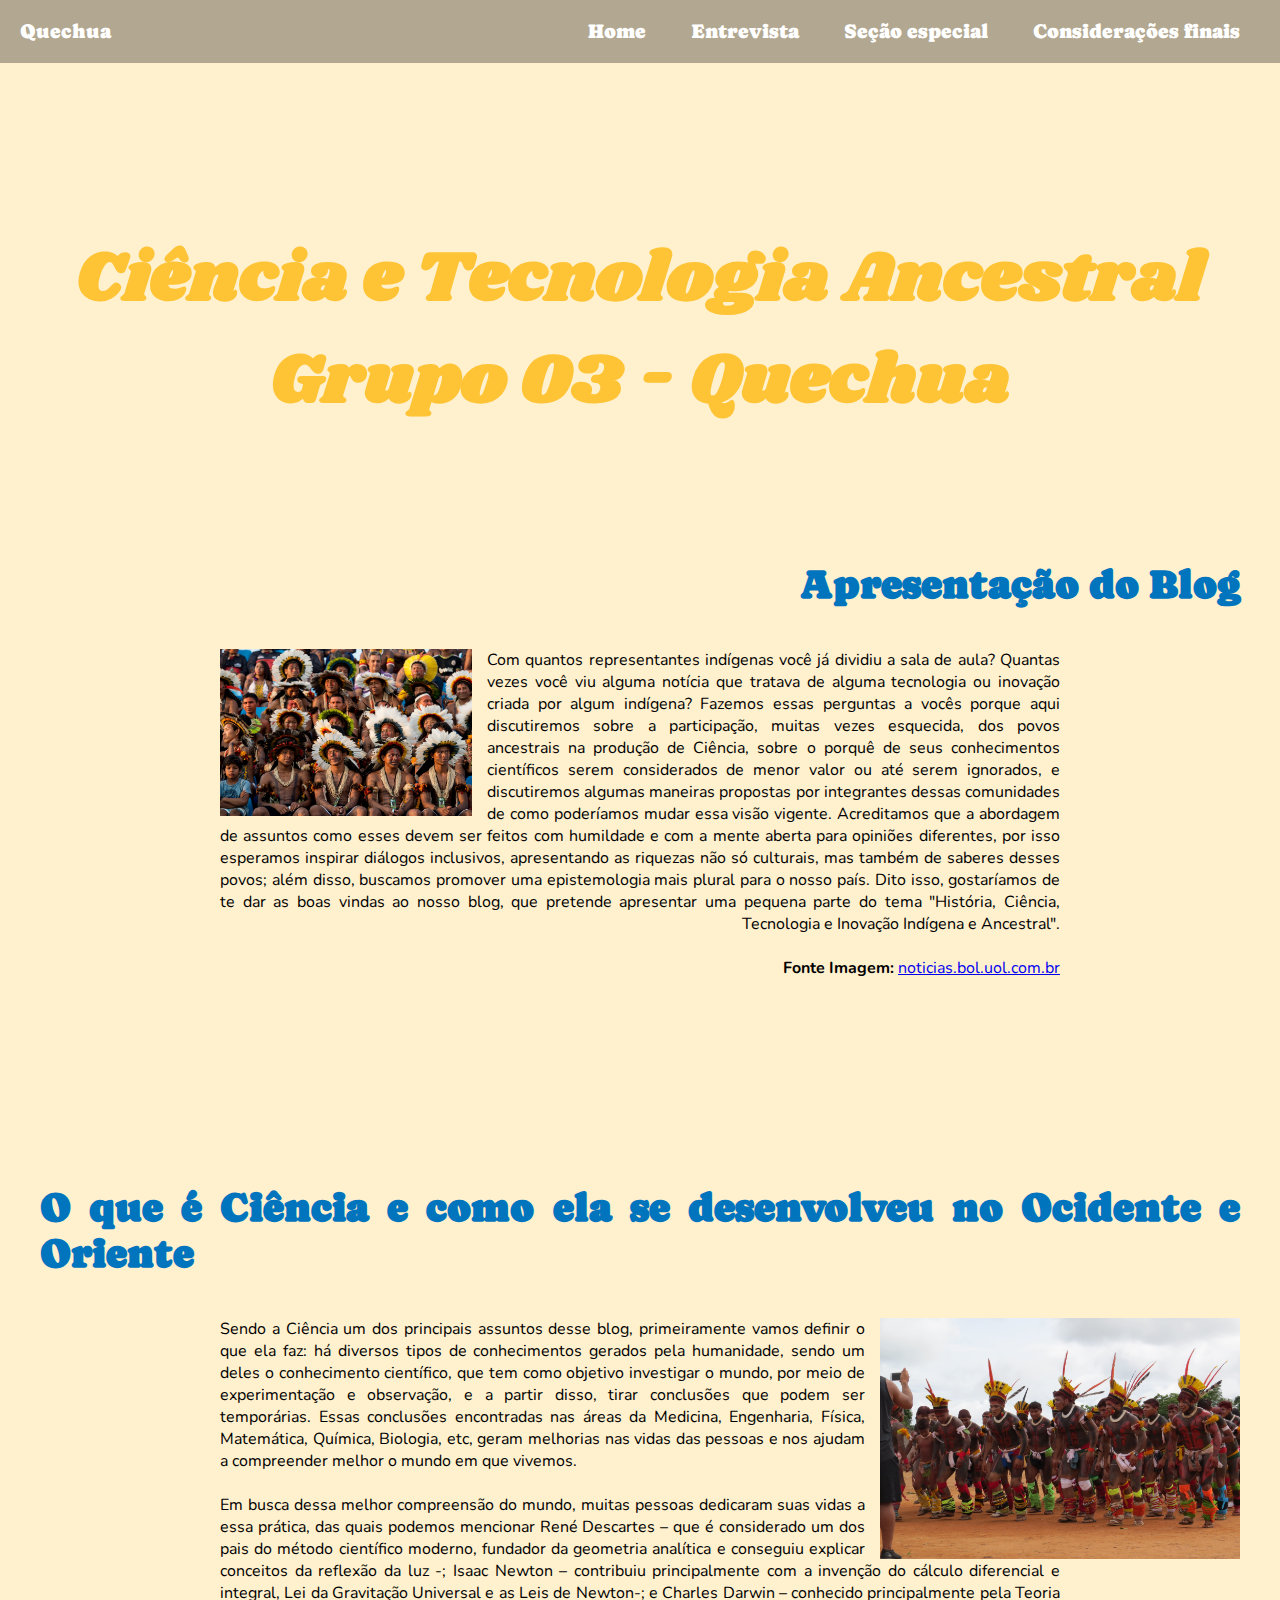
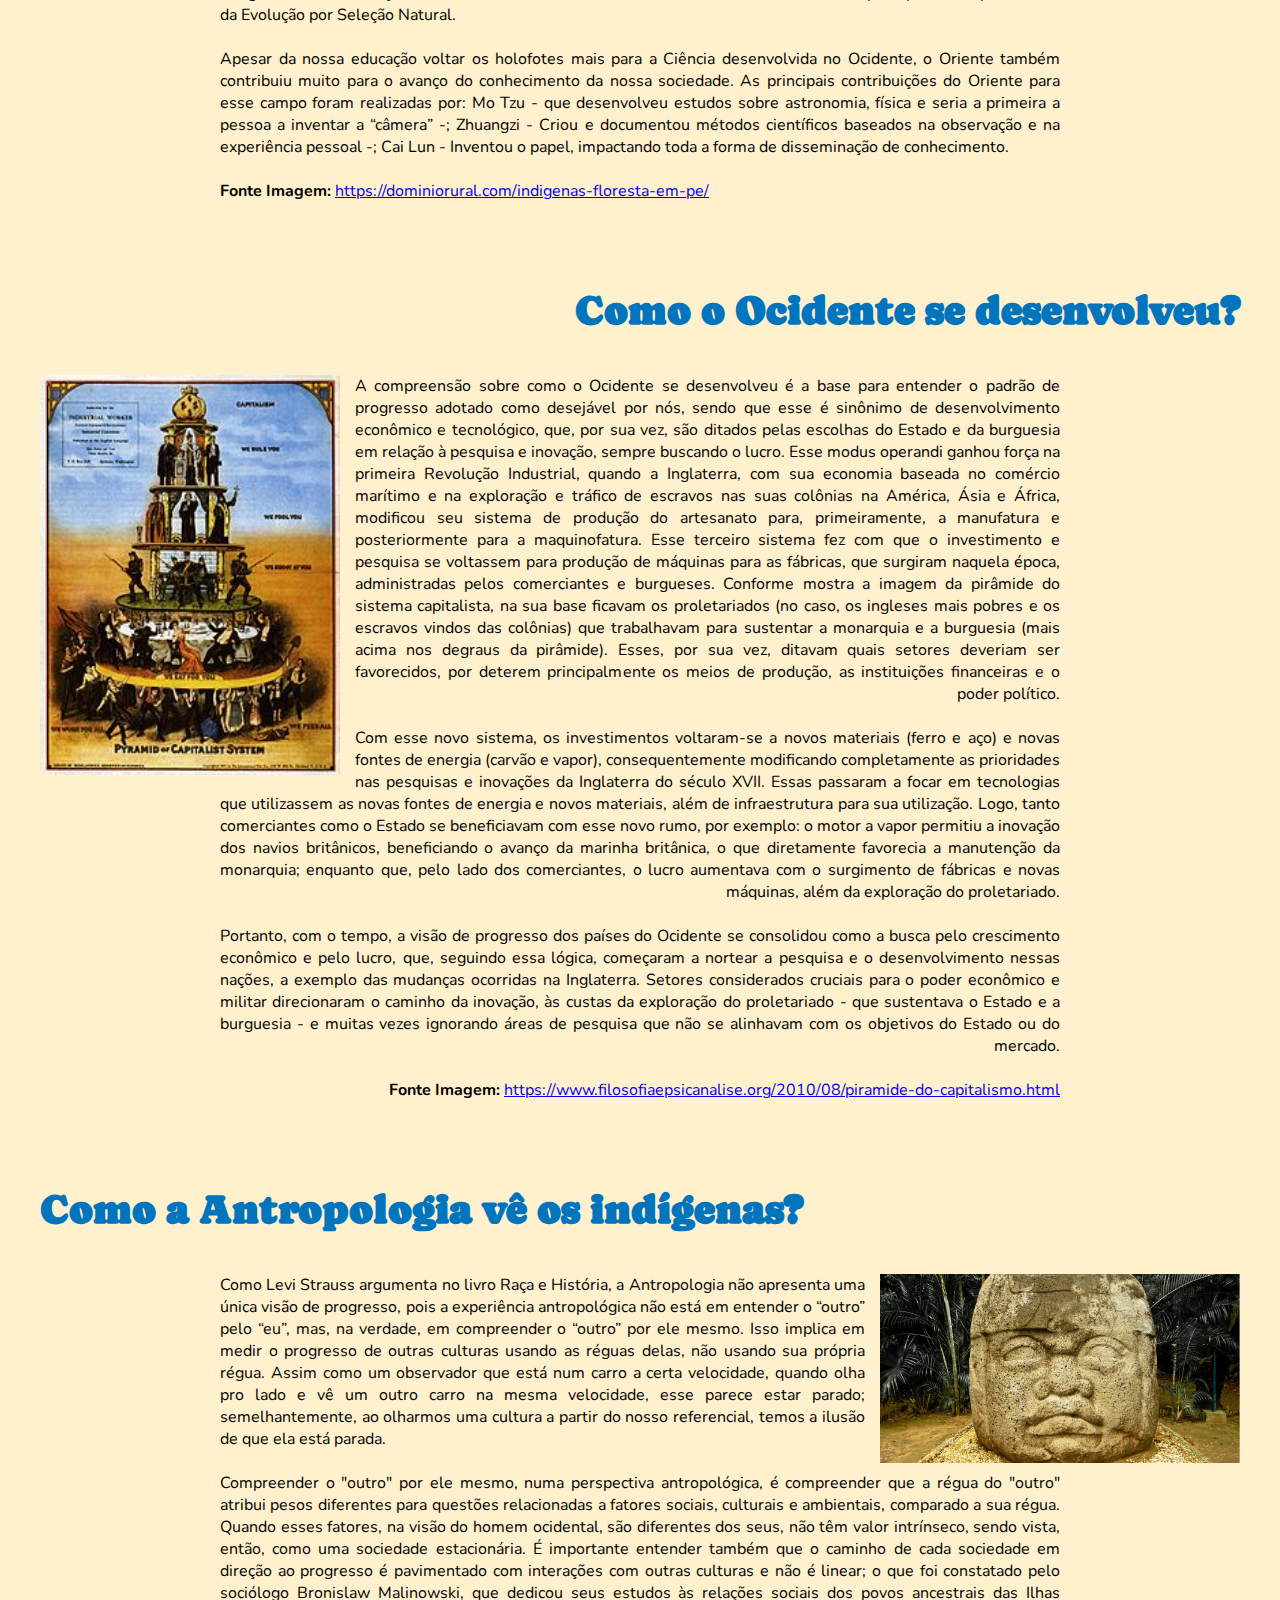
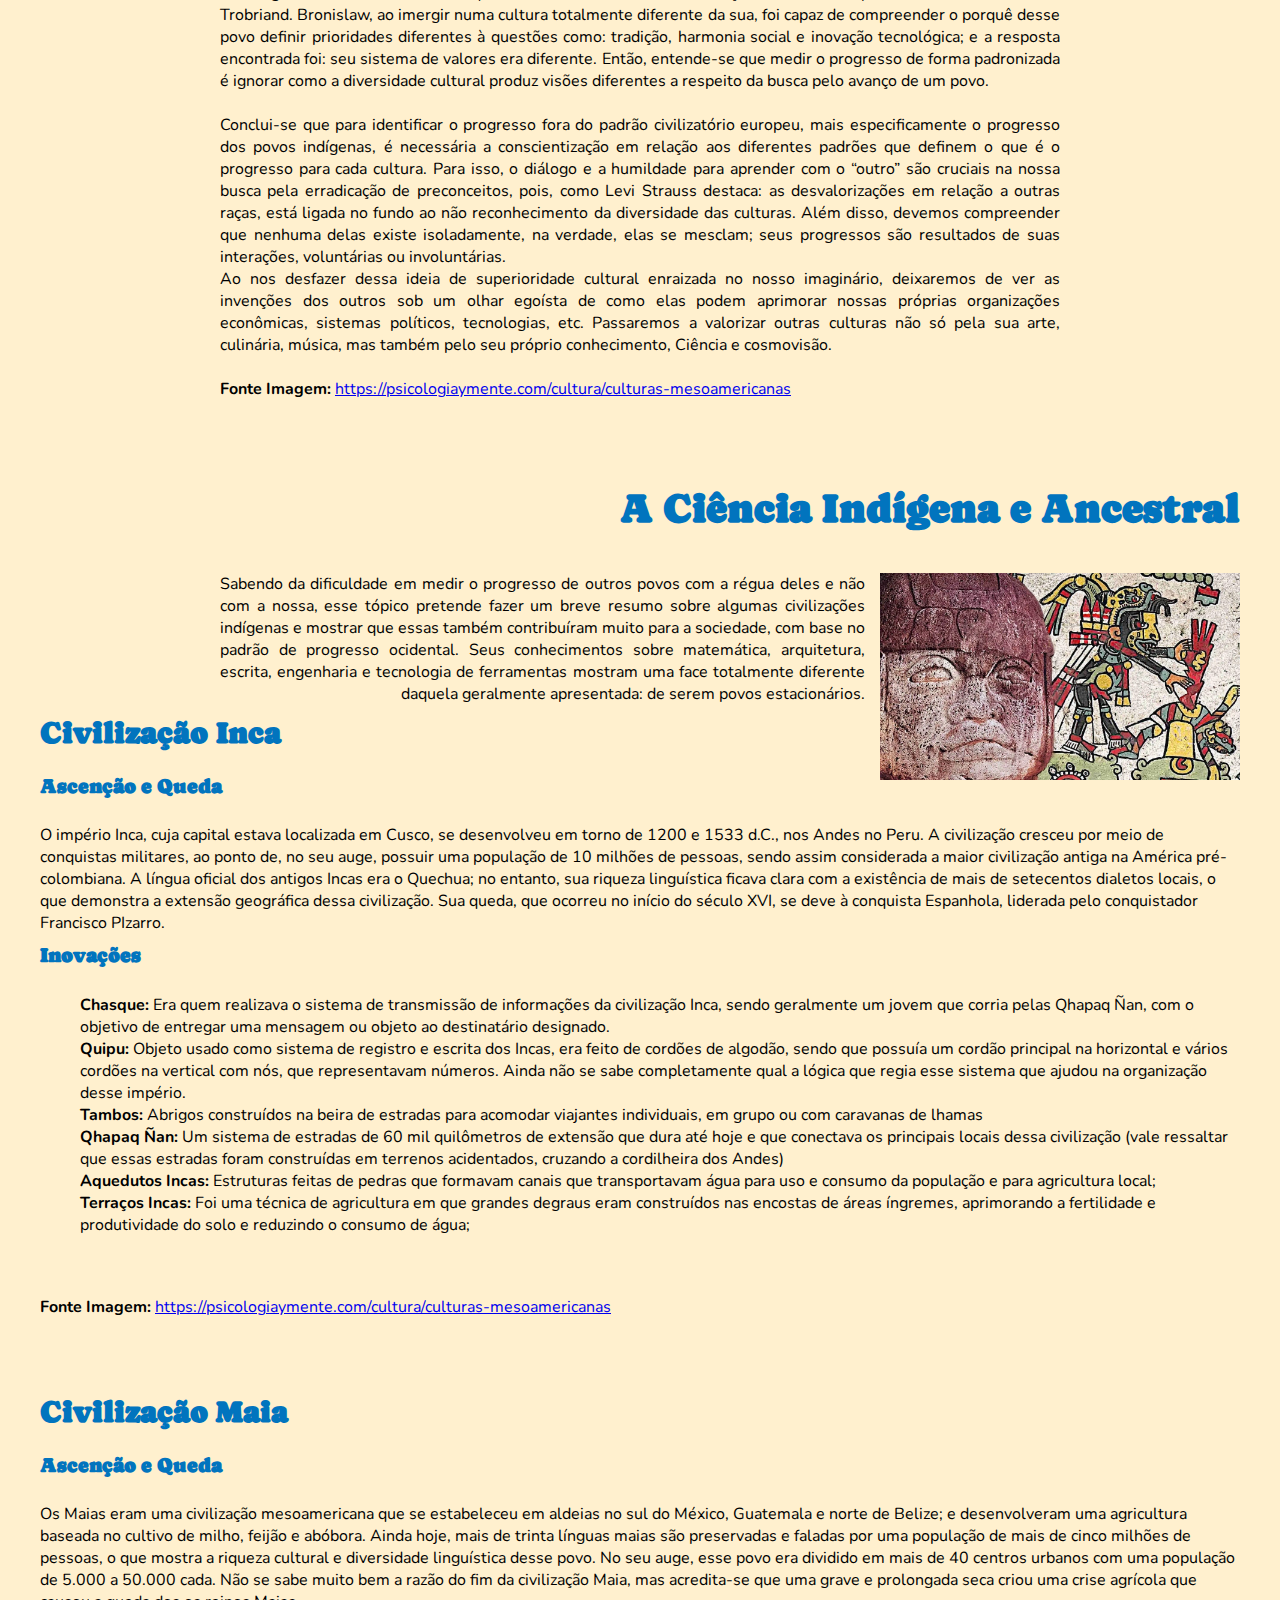
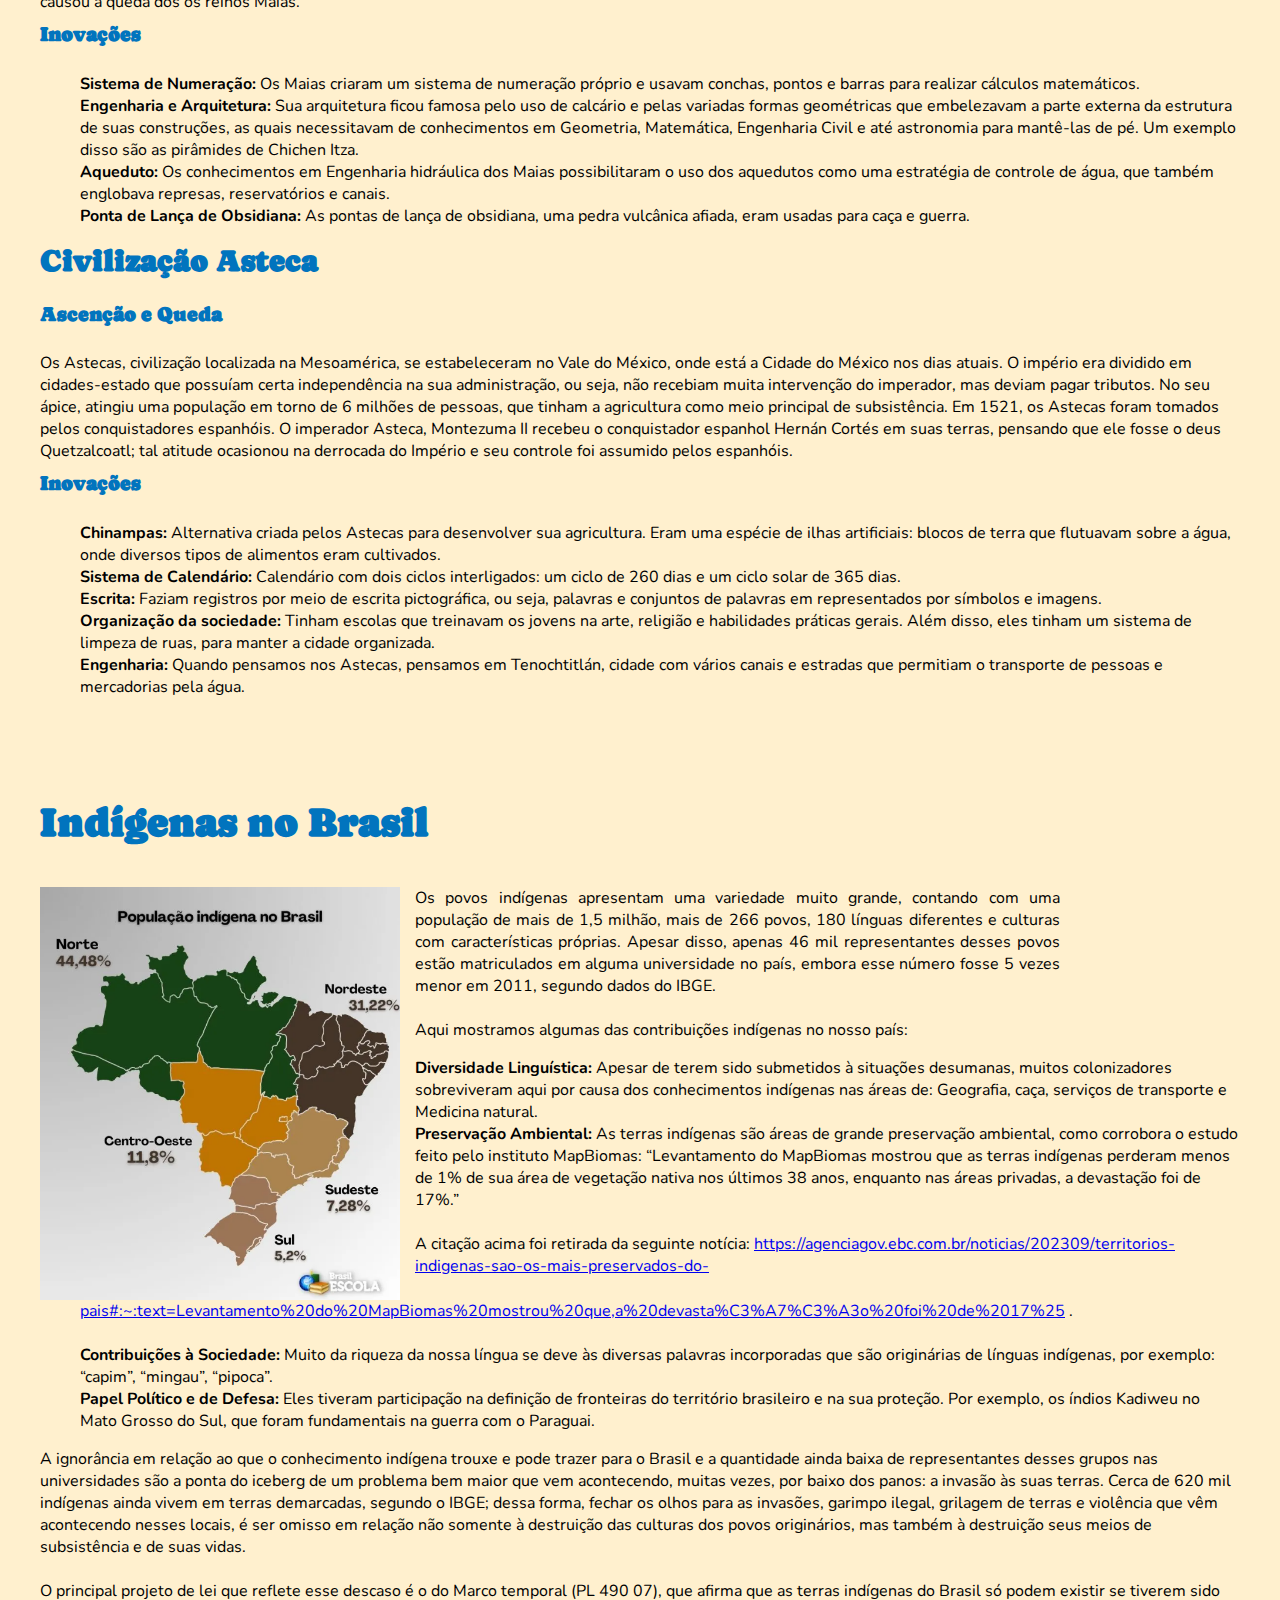
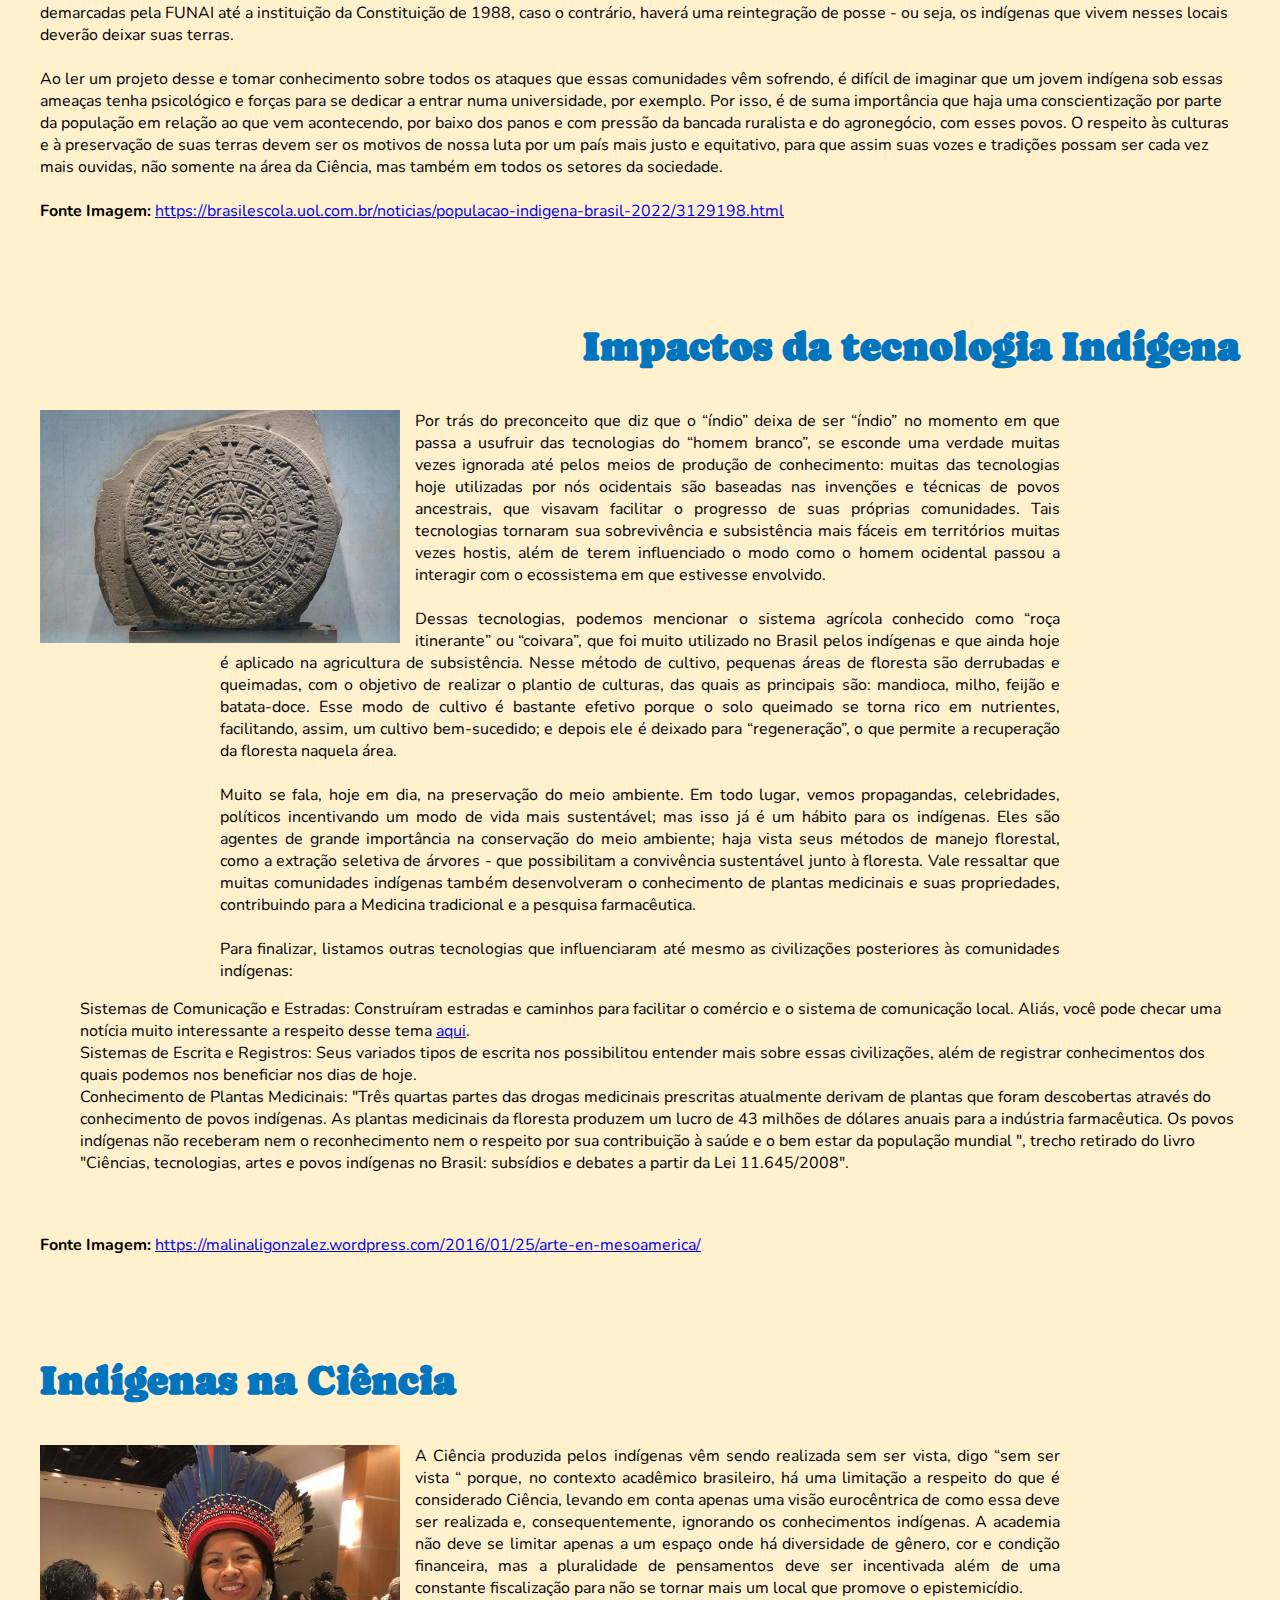
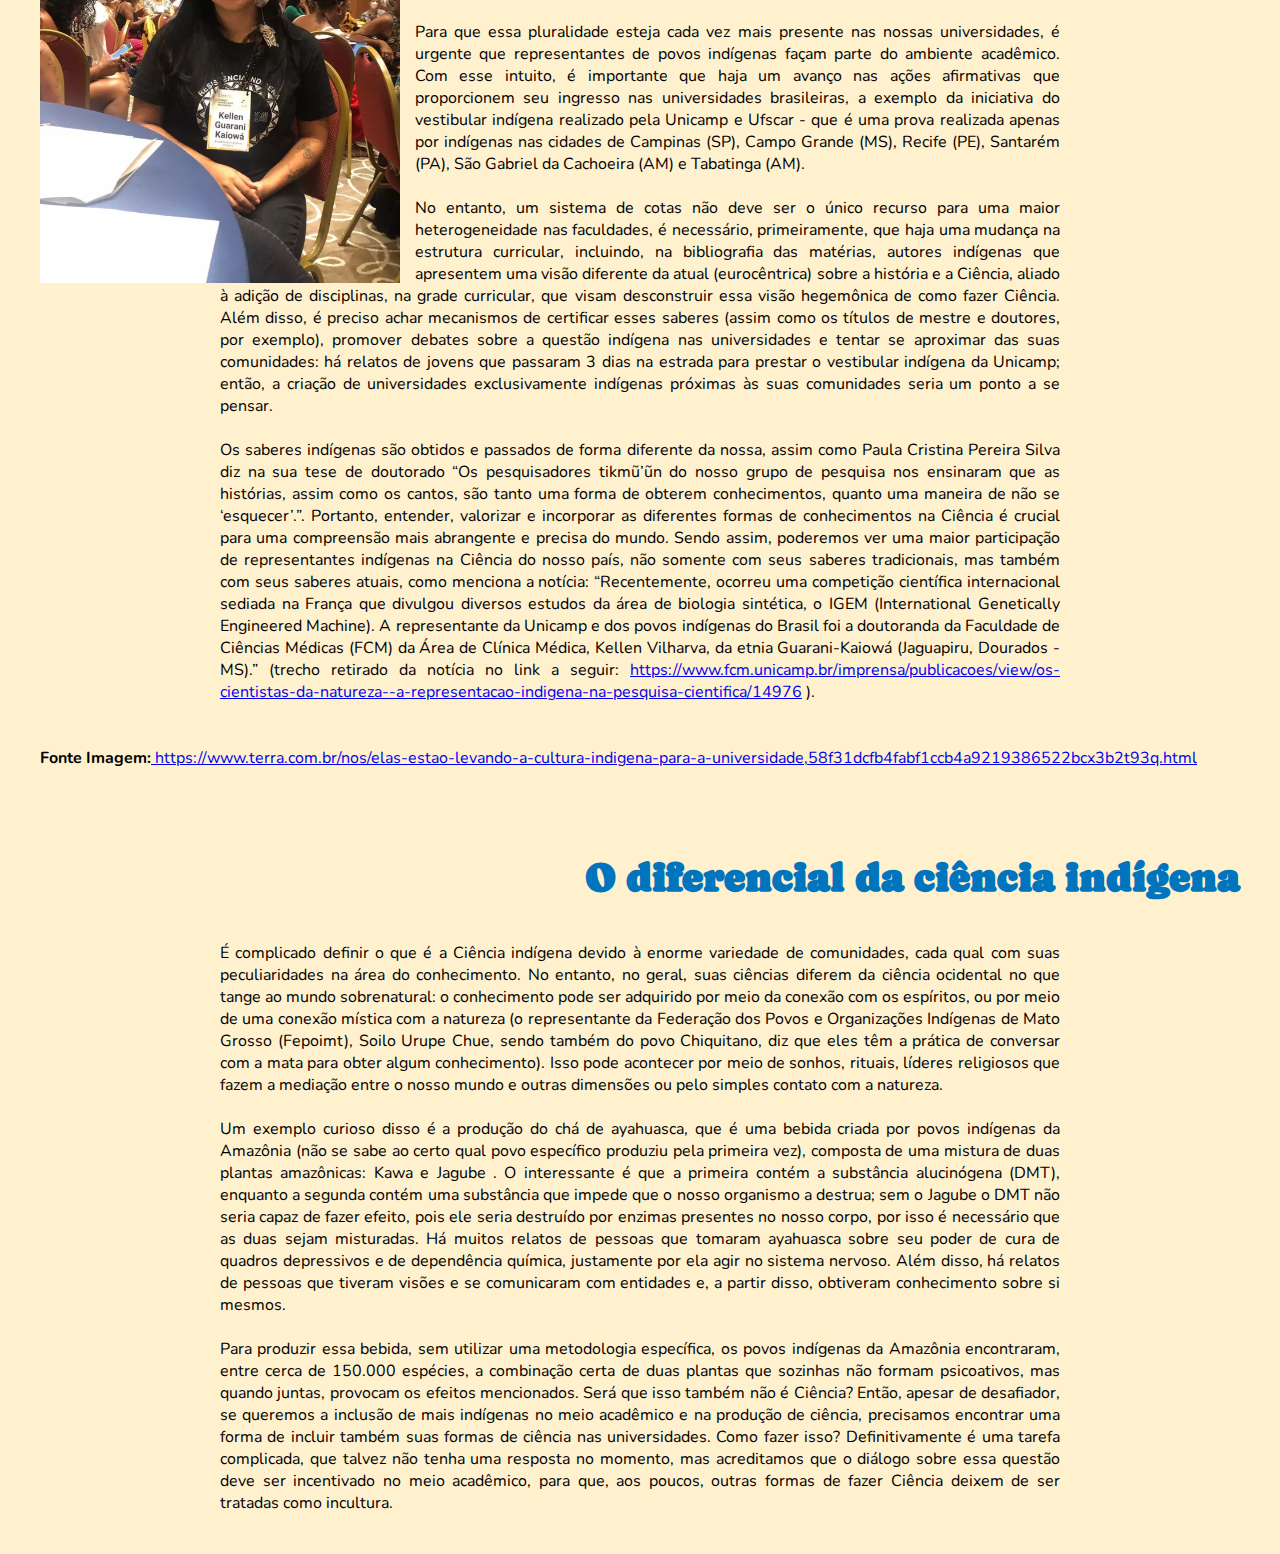
==== commit 59d2f53a: "Satanás" ====
--- a/index.html
+++ b/index.html
@@ -40,16 +40,12 @@
         
         <p class="blog-text" id="boxRight">
             <img class="blog-image" src="midia/image.jpg" id="imageRight" alt="Imagem 2">
-            Bem-vindo ao nosso blog dedicado a contar um pouco sobre a "História, Ciência, Tecnologia e Inovação Indígena e
-            Ancestral". Aqui, veremos as ricas contribuições dos povos indígenas e ancestrais para o campo da Ciência, apresentando
-            uma narrativa muitas vezes ignorada, mas bastante importante. Ao avaliar a cultura desses povos, pudemos descobrir que
-            essas comunidades possuem diversos conhecimentos que cobrem não apenas a preservação ambiental e a sabedoria medicinal,
-            mas também inovações tecnológicas e concepções científicas únicas. Com esse conteúdo, esperamos inspirar diálogos
-            inclusivos, apresentando um outro lado da produção de Ciência, tecnologia e inovação e buscando um novo futuro para a
-            Ciência e inovação.<br><br>
+            Com quantos representantes indígenas você já dividiu a sala de aula? Quantas vezes você viu alguma notícia que tratava de alguma tecnologia ou inovação criada por algum indígena? Fazemos essas perguntas a vocês porque aqui discutiremos sobre a participação, muitas vezes esquecida, dos povos ancestrais na produção de Ciência, sobre o porquê de seus conhecimentos científicos serem considerados de menor valor ou até serem ignorados, e discutiremos algumas maneiras propostas por integrantes dessas comunidades de como poderíamos mudar essa visão vigente. Acreditamos que a abordagem de assuntos como esses devem ser feitos com humildade e com a mente aberta para opiniões diferentes, por isso esperamos inspirar diálogos inclusivos, apresentando as riquezas não só culturais, mas também de saberes desses povos; além disso, buscamos promover uma epistemologia mais plural para o nosso país. 
+Dito isso, gostaríamos de te dar as boas vindas ao nosso blog, que pretende apresentar uma pequena parte do tema "História, Ciência, Tecnologia e Inovação Indígena e Ancestral".
+<br><br>    
             <b>Fonte Imagem:</b> <a href="noticias.bol.uol.com.br">noticias.bol.uol.com.br</a>
         </p>
-    </div><br><br><br>
+    </div><br><br>
 
     <div class="content-box">
         <div class="content">
@@ -210,14 +206,14 @@
                    
                     <br><br>O principal projeto de lei que reflete esse descaso é o do Marco temporal (PL 490 07), que afirma que as terras indígenas do Brasil só podem existir se tiverem sido demarcadas pela FUNAI até a instituição da Constituição de 1988, caso o contrário, haverá uma reintegração de posse - ou seja, os indígenas que vivem nesses locais deverão deixar suas terras.
 
-                    <br><br> Ao ler um projeto desse e tomar conhecimento sobre todos os ataques que essas comunidades vêm sofrendo, é difícil de imaginar que um jovem indígena tenha psicológico e forças para se dedicar a entrar numa universidade, por exemplo. Por isso, é de suma importância que haja uma conscientização por parte da população em relação ao que vem acontecendo, por baixo dos panos e com pressão da bancada ruralista e do agronegócio, com esses povos. O respeito às culturas e à preservação de suas terras devem ser os motivos de nossa luta por um país mais justo e equitativo, para que assim suas vozes e tradições possam ser cada vez mais ouvidas, não somente na área da Ciência, mas também em todos os setores da sociedade.
+                    <br><br> Ao ler um projeto desse e tomar conhecimento sobre todos os ataques que essas comunidades vêm sofrendo, é difícil de imaginar que um jovem indígena sob essas ameaças tenha psicológico e forças para se dedicar a entrar numa universidade, por exemplo. Por isso, é de suma importância que haja uma conscientização por parte da população em relação ao que vem acontecendo, por baixo dos panos e com pressão da bancada ruralista e do agronegócio, com esses povos. O respeito às culturas e à preservação de suas terras devem ser os motivos de nossa luta por um país mais justo e equitativo, para que assim suas vozes e tradições possam ser cada vez mais ouvidas, não somente na área da Ciência, mas também em todos os setores da sociedade.
                     <br><br><b>Fonte Imagem:</b> <a href="https://brasilescola.uol.com.br/noticias/populacao-indigena-brasil-2022/3129198.html">https://brasilescola.uol.com.br/noticias/populacao-indigena-brasil-2022/3129198.html</a>
 
                 </p>
             </div>
 
             <div class="content">
-                <h1 class="blog-title" id="boxLeft">
+                <h1 class="blog-title" id="boxRight">
                     Impactos da tecnologia Indígena</h1>
                 <img class="blog-image" src="midia/image3.png" id="imageRight" alt="Imagem da diferença dos territórios indigenas">
                 <p class="blog-text" id="boxLeft">
@@ -267,6 +263,23 @@
                    <br><br><b>Fonte Imagem:</b><a href="https://www.terra.com.br/nos/elas-estao-levando-a-cultura-indigena-para-a-universidade,58f31dcfb4fabf1ccb4a9219386522bcx3b2t93q.html"> https://www.terra.com.br/nos/elas-estao-levando-a-cultura-indigena-para-a-universidade,58f31dcfb4fabf1ccb4a9219386522bcx3b2t93q.html</a>
                 
             </div>
+
+            
+            <div class="content">
+                <h1 class="blog-title" id="boxRight">
+                    O diferencial da ciência indígena</h1>
+                <p class="blog-text" id="boxLeft">
+                    
+É complicado definir o que é a Ciência indígena devido à enorme variedade de comunidades, cada qual com suas peculiaridades na área do conhecimento. 
+No entanto, no geral, suas ciências diferem da ciência ocidental no que tange ao mundo sobrenatural: o conhecimento pode ser adquirido por meio da conexão com os espíritos, ou por meio de uma conexão mística com a natureza (o representante da Federação dos Povos e Organizações Indígenas de Mato Grosso (Fepoimt), Soilo Urupe Chue, sendo também do povo Chiquitano, diz que eles têm a prática de conversar com a mata para obter algum conhecimento). Isso pode acontecer por meio de sonhos, rituais, líderes religiosos que fazem a mediação entre o nosso mundo e outras dimensões ou pelo simples contato com a natureza.
+
+<br><br>Um exemplo curioso disso é a produção do chá de ayahuasca, que é uma bebida criada por povos indígenas da Amazônia (não se sabe ao certo qual povo específico produziu pela primeira vez), composta de uma mistura de duas plantas amazônicas: Kawa e Jagube . O interessante é que a primeira contém a substância alucinógena (DMT), enquanto a segunda contém uma substância que impede que o nosso organismo a destrua; sem o Jagube o DMT não seria capaz de fazer efeito, pois ele seria destruído por enzimas presentes no nosso corpo, por isso é necessário que as duas sejam misturadas. Há muitos relatos de pessoas que tomaram ayahuasca sobre seu poder de cura de quadros depressivos e de dependência química, justamente por ela agir no sistema nervoso. Além disso, há relatos de pessoas que tiveram visões e se comunicaram com entidades e, a partir disso, obtiveram conhecimento sobre si mesmos.
+
+<br><br>Para produzir essa bebida, sem utilizar uma metodologia específica, os povos indígenas da Amazônia encontraram, entre cerca de 150.000 espécies, a combinação certa de duas plantas que sozinhas não formam psicoativos, mas quando juntas, provocam os efeitos mencionados. Será que isso também não é Ciência? Então, apesar de desafiador, se queremos a inclusão de mais indígenas no meio acadêmico e na produção de ciência, precisamos encontrar uma forma de incluir também suas formas de ciência nas universidades. Como fazer isso? Definitivamente é uma tarefa complicada, que talvez não tenha uma resposta no momento, mas acreditamos que o diálogo sobre essa questão deve ser incentivado no meio acadêmico, para que, aos poucos, outras formas de fazer Ciência deixem de ser tratadas como incultura.
+
+                
+                </p>
+            </div>
     </div>
 </body>
 </html>
